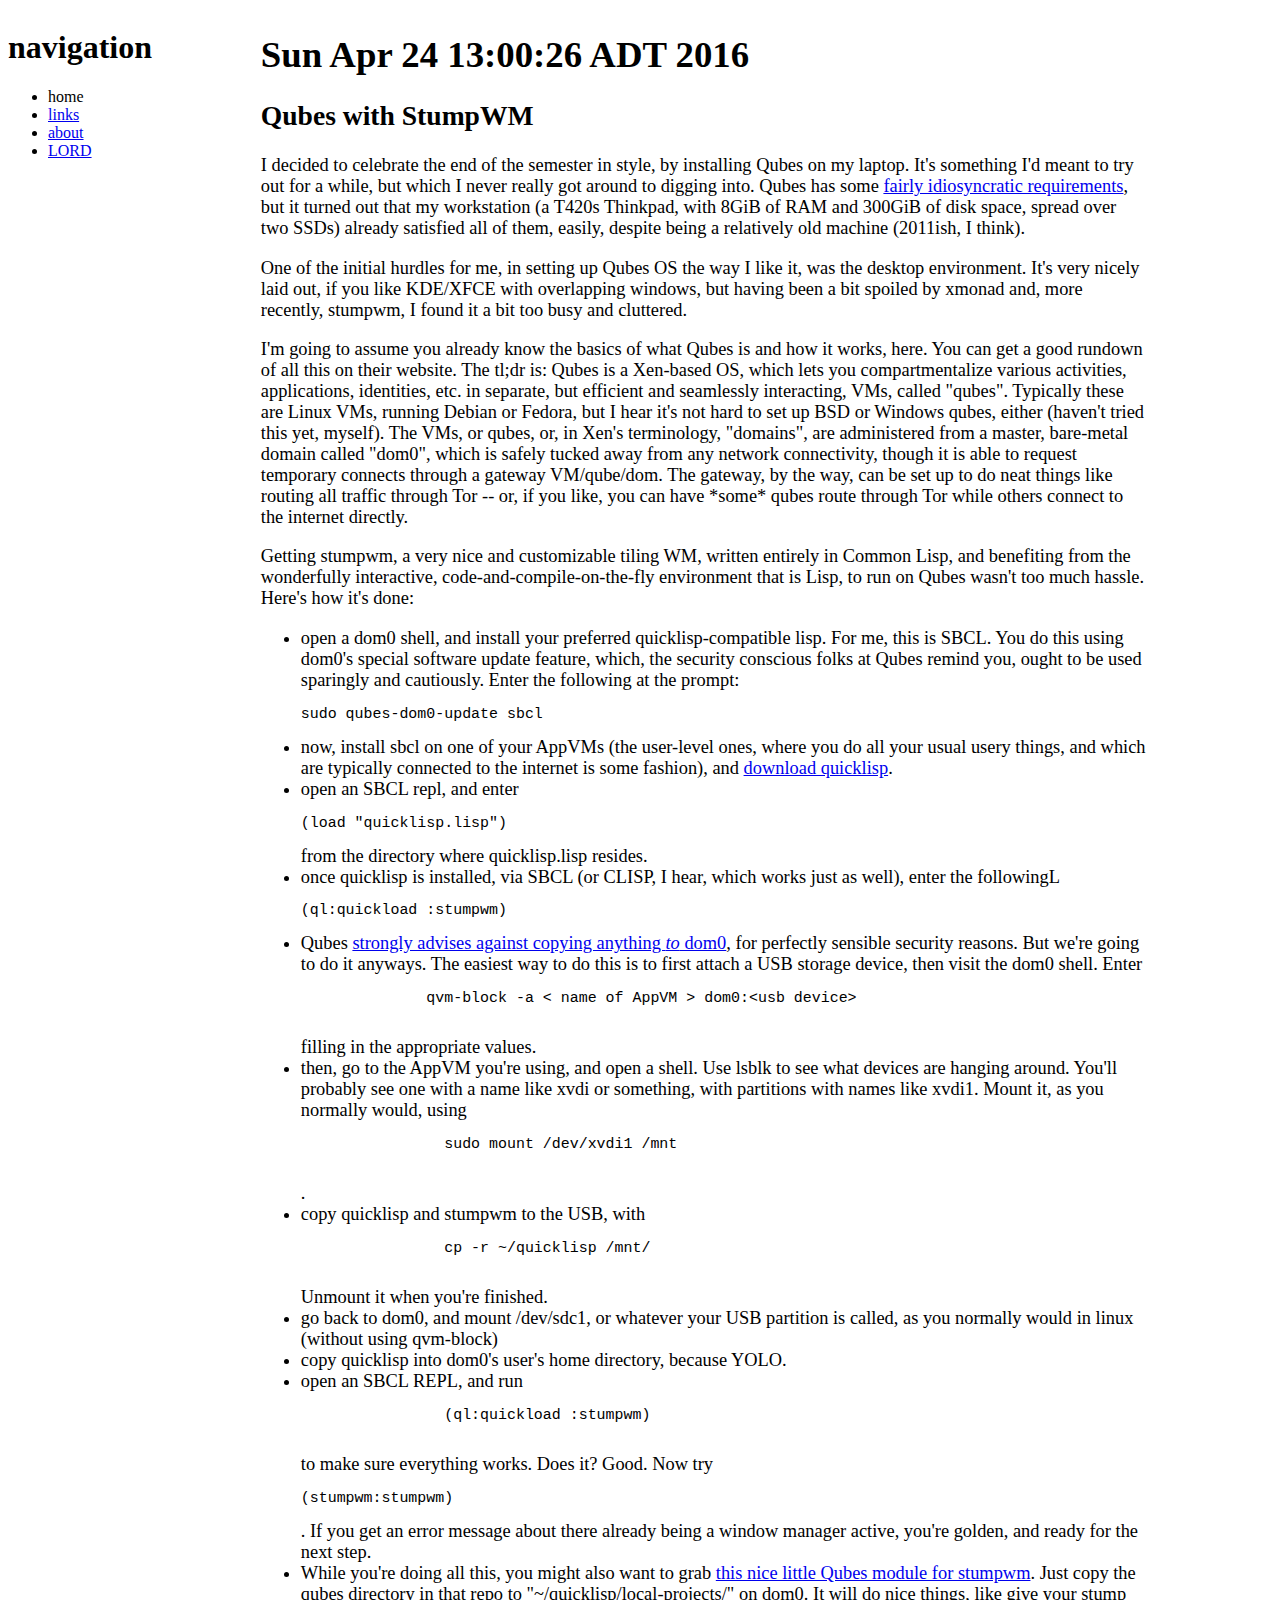
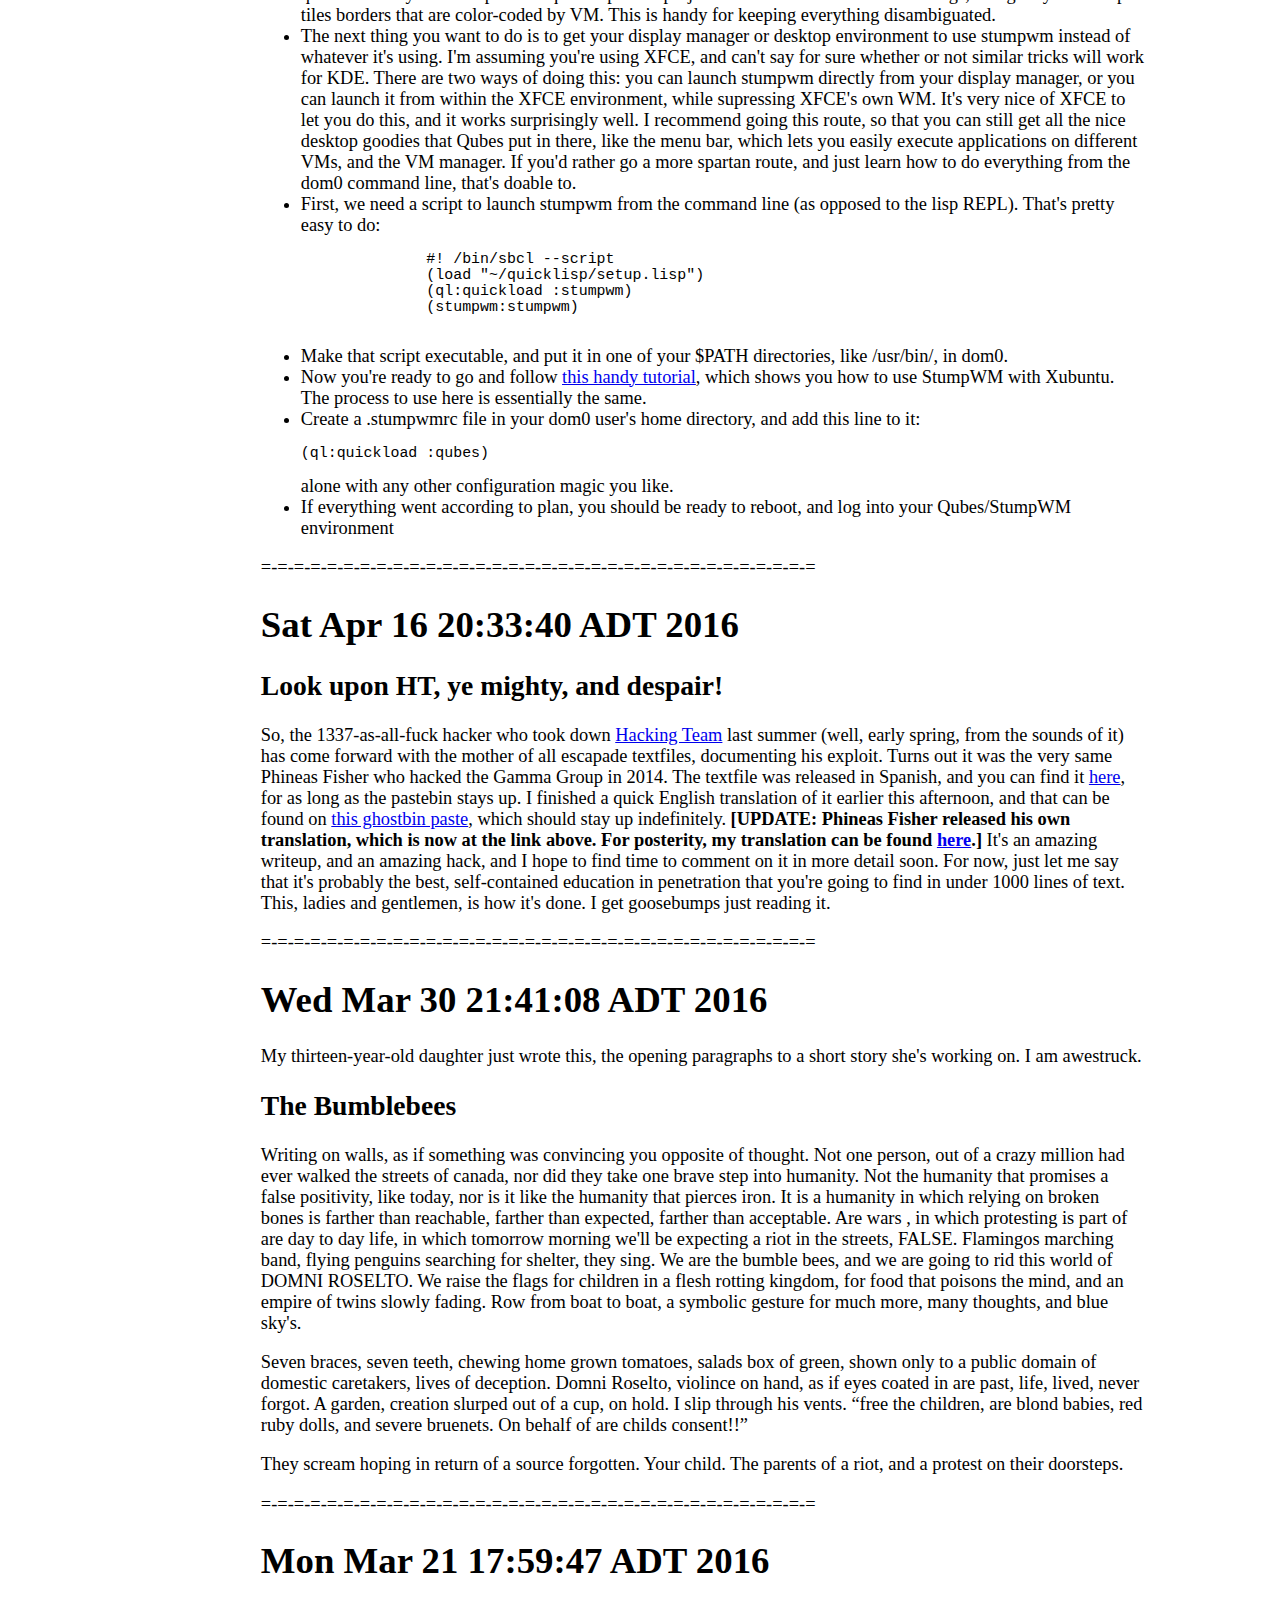
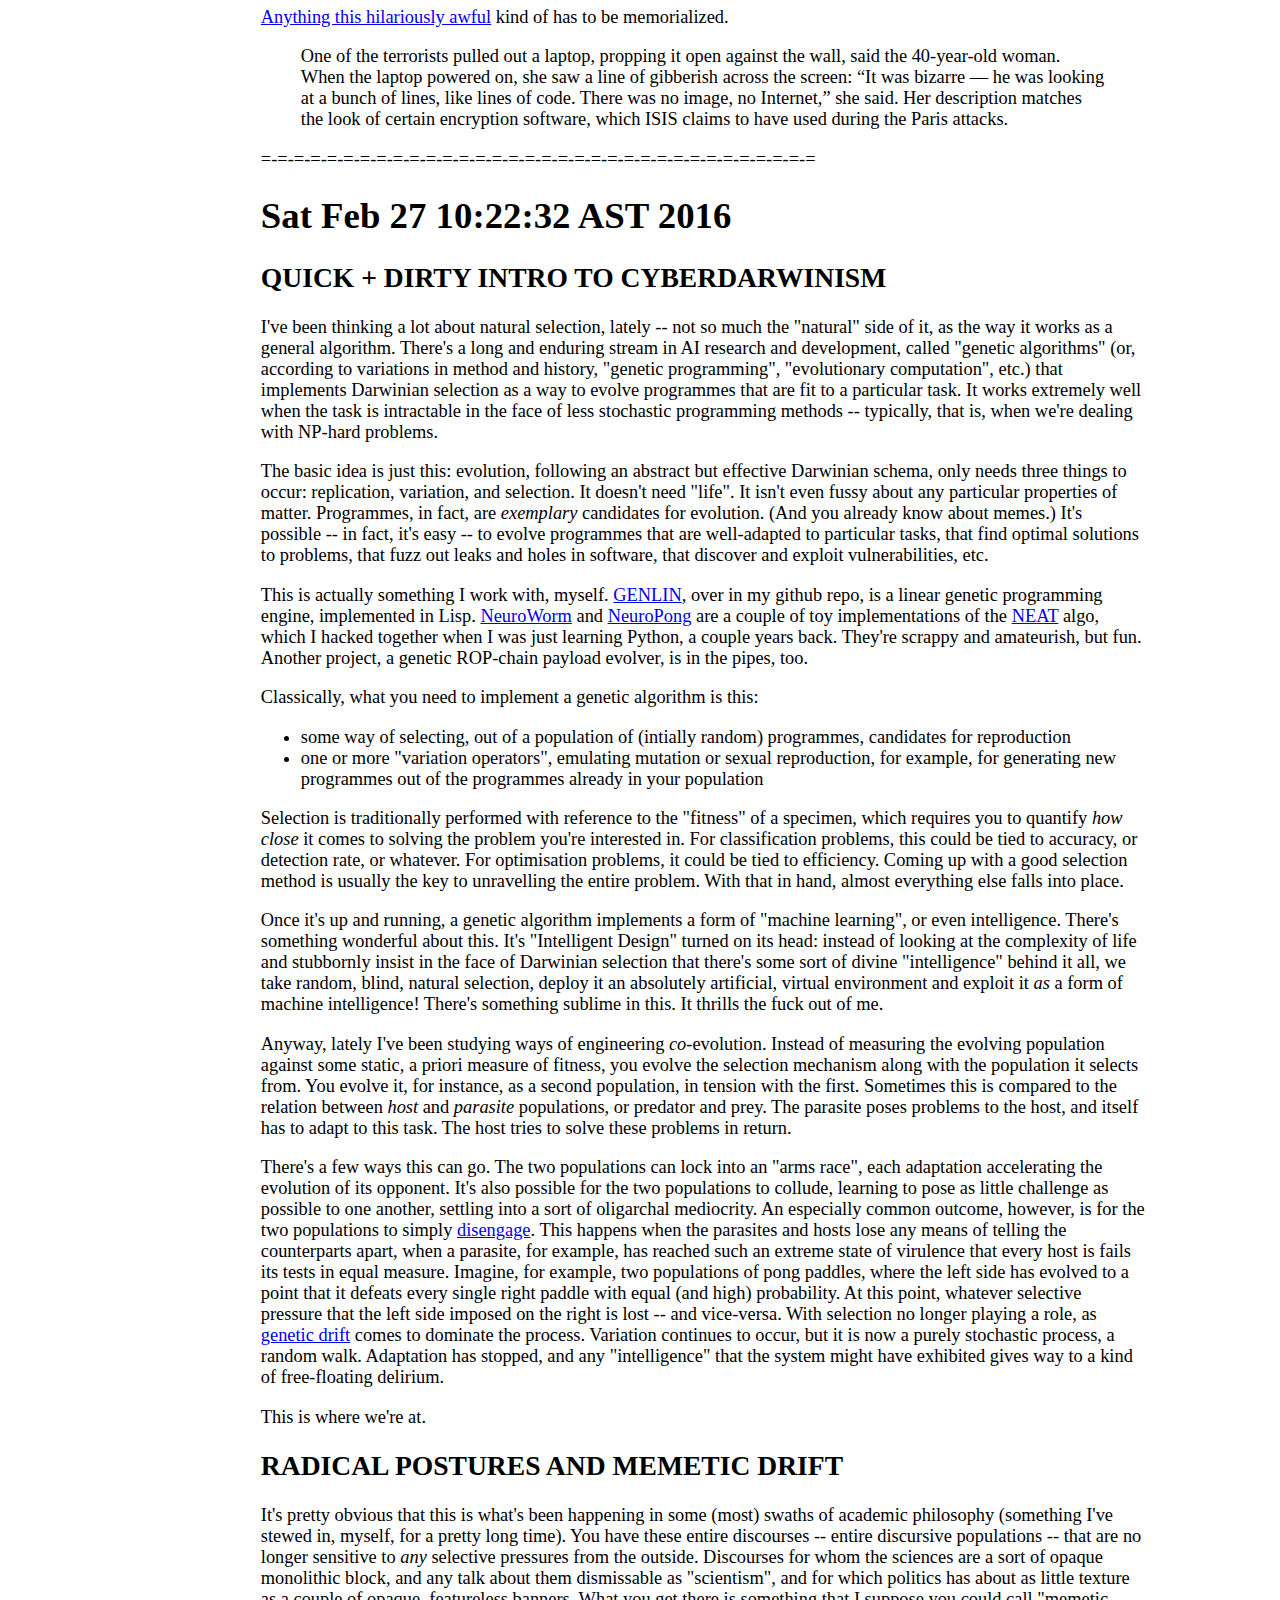
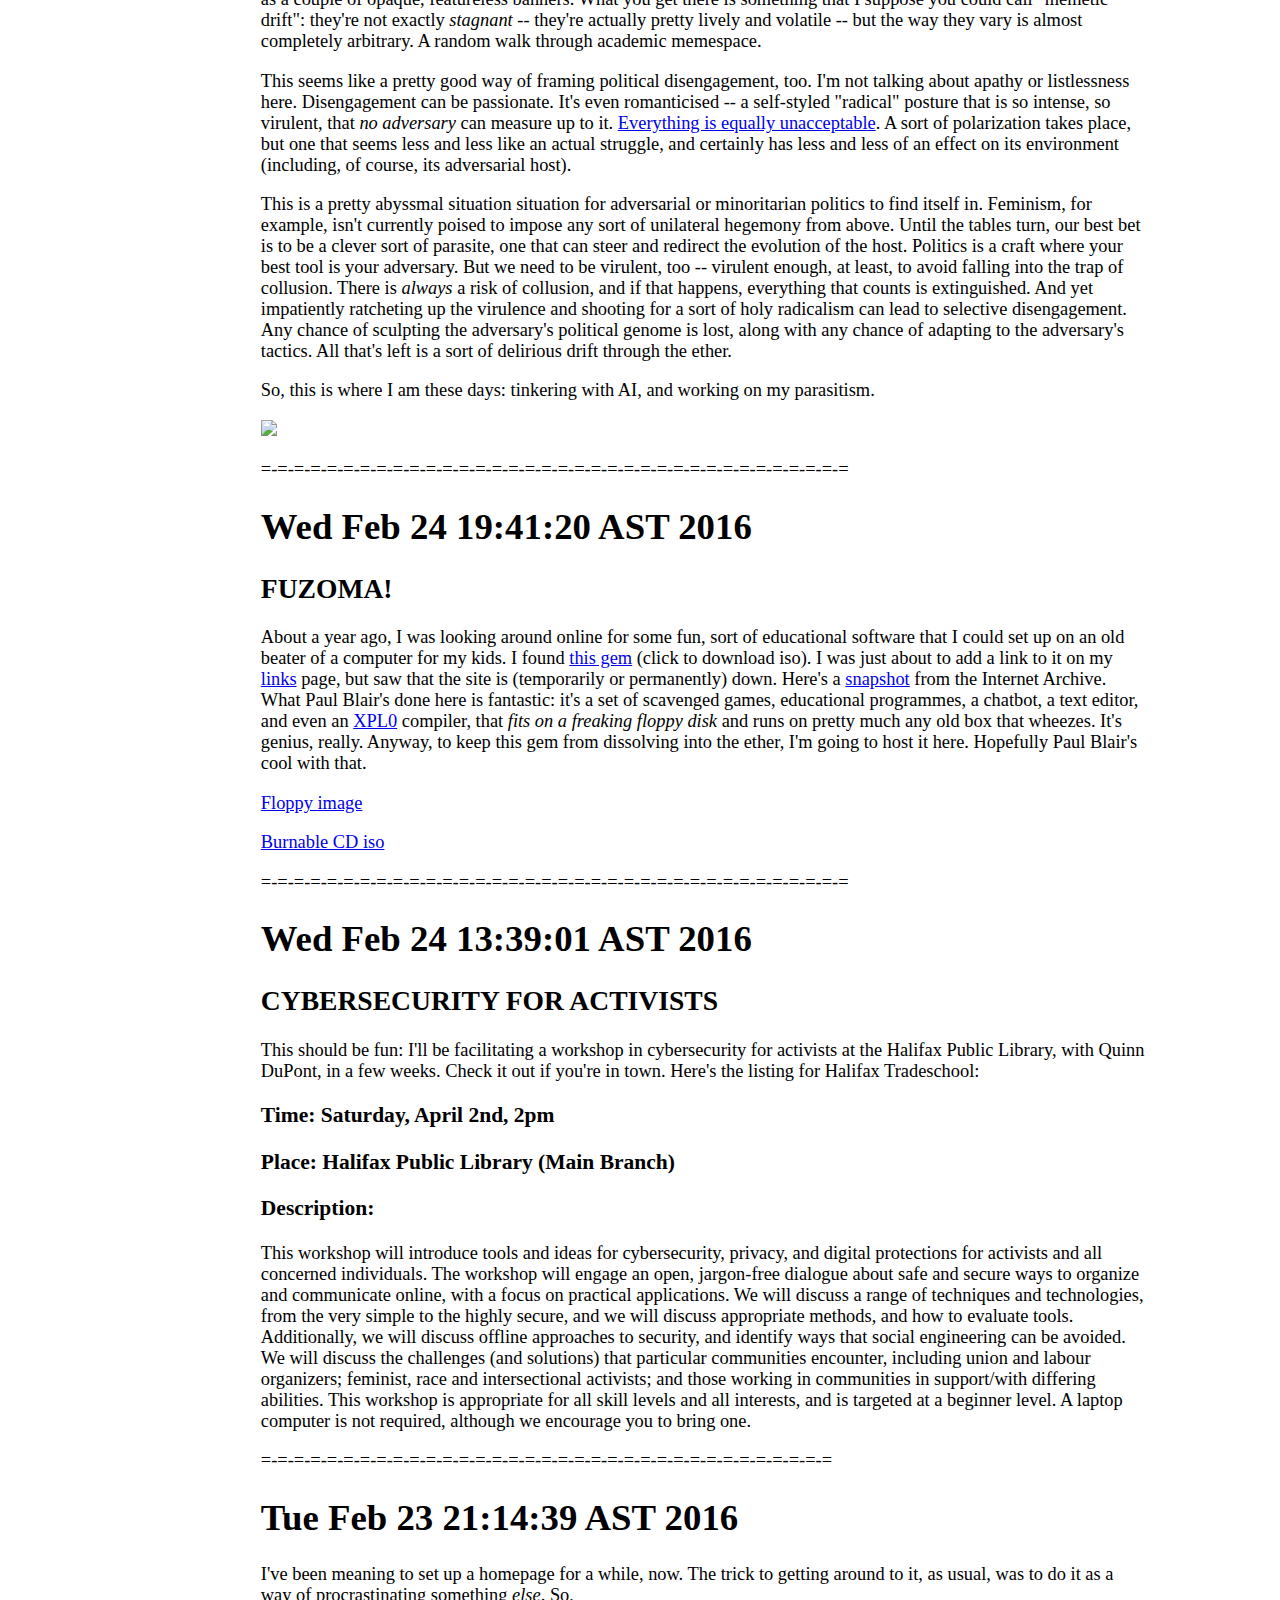
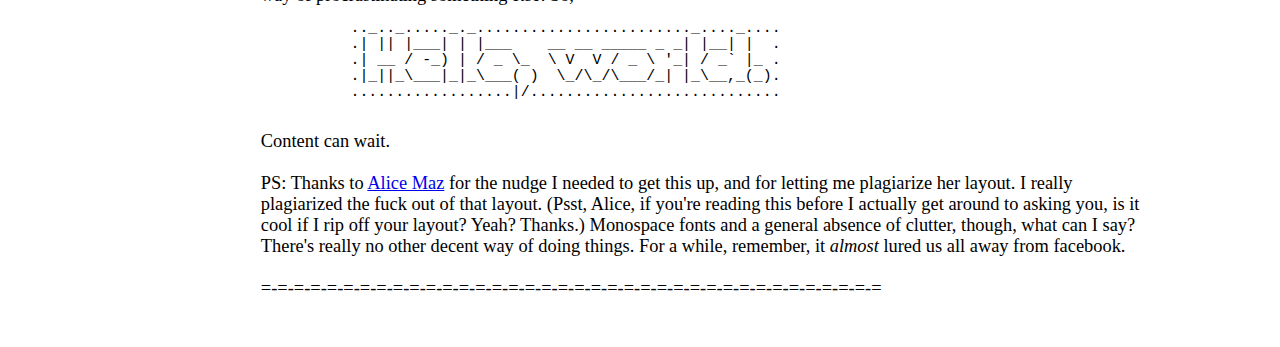
==== index.html @ 953e4fce "forgot to end the ul" ====
<!DOCTYPE html>
<html>
  <head>
    <meta charset="UTF-8">
    <title>Pseudo Sue's</title>
    <link rel="stylesheet" href="stylesheet.css" type="text/css">
    
    <!-- <style>
      
    </style> -->
    <!-- TODO: move all of this css markup into a stylesheet. -->
  </head>
  <body>

    <div class="container" >

      <div id="nav" role="navigation" style="float: left; width: 20%">
        <h1>navigation</h1>
        <ul>
          <li>home</li>
          <li><a href="links.html">links</a></li>
          <li><a href="about.html">about</a></li>
          <li><a href="ftelnet/lord.html">LORD</a></li>
        </ul>
      </div>

      <div id="main" style="float: left; width: 70%; font-size:115%;">

       
        <h1 id="stumpwm-qubes">Sun Apr 24 13:00:26 ADT 2016</h1>
        <h2>Qubes with StumpWM</h2>

        <p>I decided to celebrate the end of the semester in style, by
        installing Qubes on my laptop. It's something I'd meant to try
        out for a while, but which I never really got around to
        digging into. Qubes has
        some <a href="https://www.qubes-os.org/doc/hcl/">fairly
        idiosyncratic requirements</a>, but it turned out that my
        workstation (a T420s Thinkpad, with 8GiB of RAM and 300GiB of
        disk space, spread over two SSDs) already satisfied all of
        them, easily, despite being a relatively old machine (2011ish,
          I think). </p>

        <p>One of the initial hurdles for me, in setting up Qubes OS
        the way I like it, was the desktop environment. It's very
        nicely laid out, if you like KDE/XFCE with overlapping
        windows, but having been a bit spoiled by xmonad and, more
        recently, stumpwm, I found it a bit too busy and
          cluttered.</p>

        <p>I'm going to assume you already know the basics of what
        Qubes is and how it works, here. You can get a good rundown of
        all this on their website. The tl;dr is: Qubes is a Xen-based
        OS, which lets you compartmentalize various activities,
        applications, identities, etc. in separate, but efficient and
        seamlessly interacting, VMs, called "qubes". Typically these
        are Linux VMs, running Debian or Fedora, but I hear it's not
        hard to set up BSD or Windows qubes, either (haven't tried
        this yet, myself). The VMs, or qubes, or, in Xen's
        terminology, "domains", are administered from a master,
        bare-metal domain called "dom0", which is safely tucked away
        from any network connectivity, though it is able to request
        temporary connects through a gateway VM/qube/dom. The gateway,
        by the way, can be set up to do neat things like routing all
        traffic through Tor -- or, if you like, you can have *some*
        qubes route through Tor while others connect to the internet
        directly.</p>
        
        <p>Getting stumpwm, a very nice and customizable tiling WM,
        written entirely in Common Lisp, and benefiting from the
        wonderfully interactive, code-and-compile-on-the-fly
        environment that is Lisp, to run on Qubes wasn't too much
          hassle. Here's how it's done:<p>

          <ul>
            <li> open a dom0 shell, and install your preferred
              quicklisp-compatible lisp. For me, this is SBCL. You do
              this using dom0's special software update feature,
              which, the security conscious folks at Qubes remind you,
              ought to be used sparingly and cautiously. Enter the
              following at the prompt:
              <br><pre>sudo qubes-dom0-update sbcl</li>
            <li> now, install sbcl on one of your AppVMs (the
            user-level ones, where you do all your usual usery things,
            and which are typically connected to the internet is some
            fashion), and <a href="www.quicklisp.org/beta">download
                quicklisp</a>.</li>
            <li> open an SBCL repl, and enter <br>
              <pre>(load "quicklisp.lisp")</pre>
              from the directory where quicklisp.lisp resides.</li>
            <li> once quicklisp is installed, via SBCL (or CLISP, I
              hear, which works just as well), enter the followingL
              <br><pre>(ql:quickload :stumpwm)</pre>
            <li> Qubes
            <a href="https://www.qubes-os.org/doc/copy-from-dom0/">strongly
            advises against copying anything <em>to</em> dom0</a>, for
            perfectly sensible security reasons. But we're going to do
            it anyways. The easiest way to do this is to first attach
            a USB storage device, then visit the dom0 shell. Enter<br>
            <pre>
              qvm-block -a &lt; name of AppVM &gt; dom0:&lt;usb device&gt;
            </pre>
            filling in the appropriate values.</li>
            <li> then, go to the AppVM you're using, and open a shell.
            Use lsblk to see what devices are hanging around. You'll
            probably see one with a name like xvdi or something, with
            partitions with names like xvdi1. Mount it, as you
              normally would, using
              <pre>
                sudo mount /dev/xvdi1 /mnt
              </pre>.</li>
            <li>copy quicklisp and stumpwm to the USB,
              with <br>
              <pre>
                cp -r ~/quicklisp /mnt/
              </pre>Unmount it
              when you're finished.</li>
            <li>go back to dom0, and mount /dev/sdc1, or whatever your
            USB partition is called, as you normally would in linux
              (without using qvm-block)</li>
            <li>copy quicklisp into dom0's user's home directory,
              because YOLO.</li>
            <li>open an SBCL REPL, and run
              <pre>
                (ql:quickload :stumpwm)
              </pre>
              to make sure everything works. Does it? Good. Now
            try <pre>(stumpwm:stumpwm)</pre>. If you get an error
            message about there already being a window manager active,
            you're golden, and ready for the next step.</li>
            <li>While you're doing all this, you might also want to
            grab <a href="https://github.com/stumpwm/stumpwm-contrib/tree/master/util/qubes">this
            nice little Qubes module for stumpwm</a>. Just copy the
            qubes directory in that repo to
            "~/quicklisp/local-projects/" on dom0. It will do nice
            things, like give your stump tiles borders that are
            color-coded by VM. This is handy for keeping everything
            disambiguated.</li>
            <li>The next thing you want to do is to get your display
            manager or desktop environment to use stumpwm instead of
            whatever it's using. I'm assuming you're using XFCE, and
            can't say for sure whether or not similar tricks will work
              for KDE. There are two ways of doing this: you can
            launch stumpwm directly from your display manager, or you
            can launch it from within the XFCE environment, while
            supressing XFCE's own WM. It's very nice of XFCE to let
            you do this, and it works surprisingly well. I recommend
            going this route, so that you can still get all the nice
            desktop goodies that Qubes put in there, like the menu
            bar, which lets you easily execute applications on
            different VMs, and the VM manager. If you'd rather go a
            more spartan route, and just learn how to do everything
              from the dom0 command line, that's doable to.</li>
            <li> First, we need a script to launch stumpwm from the
            command line (as opposed to the lisp REPL). That's pretty
              easy to do:</li>
            <pre>
              #! /bin/sbcl --script
              (load "~/quicklisp/setup.lisp")
              (ql:quickload :stumpwm)
              (stumpwm:stumpwm)
            </pre>
            <li> Make that script executable, and put it in one of
              your $PATH directories, like /usr/bin/, in dom0.</li>
            <li> Now you're ready to go and
            follow <a href="https://github.com/stumpwm/stumpwm-contrib/tree/master/util/qubes">this
            handy tutorial</a>, which shows you how to use StumpWM
            with Xubuntu. The process to use here is essentially the
              same.</li>
            <li> Create a .stumpwmrc file in your dom0 user's home
              directory, and add this line to it: 
              <pre>(ql:quickload :qubes)</pre>
              alone with any other configuration magic you like.</li>
            <li> If everything went according to plan, you should be
            ready to reboot, and log into your Qubes/StumpWM
              environment</li>

            </ul>
            <p>=-=-=-=-=-=-=-=-=-=-=-=-=-=-=-=-=-=-=-=-=-=-=-=-=-=-=-=-=-=-=-=-=-=</p>
            
            <h1 id="phineas">Sat Apr 16 20:33:40 ADT 2016</h1>
            <h2>Look upon HT, ye mighty, and despair!</h2>

       <p>So, the 1337-as-all-fuck hacker who took
        down <a href="http://www.csoonline.com/article/2943968/data-breach/hacking-team-hacked-attackers-claim-400gb-in-dumped-data.html">Hacking
        Team</a> last summer (well, early spring, from the sounds of
        it) has come forward with the mother of all escapade
        textfiles, documenting his exploit. Turns out it was the very
        same Phineas Fisher who hacked the Gamma Group in 2014. The
        textfile was released in Spanish, and you can find
        it <a href="http://pastebin.com/raw/GPSHF04A">here</a>, for as
        long as the pastebin stays up.  I finished a quick English
        translation of it earlier this afternoon, and that can be
        found on <a href="https://ghostbin.com/paste/6kho7">this
        ghostbin paste</a>, which should stay up indefinitely. <b>[UPDATE: Phineas Fisher
        released his own translation, which is now at the link above.
        For posterity, my translation can be found <a href="https://raw.githubusercontent.com/oblivia-simplex/oblivia-simplex.github.io/master/resources/pfhtpostmort.trans.txt">here</a>.]</b> It's an amazing writeup, and an amazing hack, and I
        hope to find time to comment on it in more detail soon. For
        now, just let me say that it's probably the best,
        self-contained education in penetration that you're going to
        find in under 1000 lines of text. This, ladies and gentlemen,
         is how it's done. I get goosebumps just reading it.</p>


        <p>=-=-=-=-=-=-=-=-=-=-=-=-=-=-=-=-=-=-=-=-=-=-=-=-=-=-=-=-=-=-=-=-=-=</p>
        
        <h1 id="nahnistory">Wed Mar 30 21:41:08 ADT 2016</h1>


        <p>My thirteen-year-old daughter just wrote this, the opening
        paragraphs to a short story she's working on. I am
          awestruck.</p>

        <h2>The Bumblebees</h2>
        
        <p>Writing on walls, as if something was convincing you
opposite of thought. Not one person, out of a crazy million had ever
walked the streets of canada, nor did they take one brave step into
humanity. Not the humanity that promises a false positivity, like
today, nor is it like the humanity that pierces iron. It is a humanity
in which relying on broken bones is farther than reachable, farther
than expected, farther than acceptable. Are wars , in which protesting
is part of are day to day life, in which tomorrow morning we'll be
expecting a riot in the streets, FALSE. Flamingos marching band,
flying penguins searching for shelter, they sing. We are the bumble
bees, and we are going to rid this world of DOMNI ROSELTO. We raise
the flags for children in a flesh rotting kingdom, for food that
poisons the mind, and an empire of twins slowly fading. Row from boat
to boat, a symbolic gesture for much more, many thoughts, and blue
          sky's.</p>

        <p>Seven braces, seven teeth, chewing home grown tomatoes, salads
box of green, shown only to a public domain of domestic caretakers,
lives of deception. Domni Roselto, violince on hand, as if eyes coated
in are past, life, lived, never forgot. A garden, creation slurped out
of a cup, on hold. I slip through his vents. “free the children, are
blond babies, red ruby dolls, and severe bruenets. On behalf of are
          childs consent!!”</p>

        <p>They scream hoping in return of a source forgotten.
Your child. The parents of a riot, and a protest on their
          doorsteps.</p>

        <p>=-=-=-=-=-=-=-=-=-=-=-=-=-=-=-=-=-=-=-=-=-=-=-=-=-=-=-=-=-=-=-=-=-=</p>

        
        <h1 id="console-terrorism">Mon Mar 21 17:59:47 ADT 2016</h1>

        <p><a href="http://www.nytimes.com/2016/03/20/world/europe/a-view-of-isiss-evolution-in-new-details-of-paris-attacks.html">Anything
          this hilariously awful</a> kind of has to be
          memorialized.</p>

        <blockquote cite="http://www.nytimes.com/2016/03/20/world/europe/a-view-of-isiss-evolution-in-new-details-of-paris-attacks.html">One
        of the terrorists pulled out a laptop, propping it open
        against the wall, said the 40-year-old woman. When the laptop
        powered on, she saw a line of gibberish across the screen: “It
        was bizarre — he was looking at a bunch of lines, like lines
        of code. There was no image, no Internet,” she said. Her
        description matches the look of certain encryption software,
        which ISIS claims to have used during the Paris
        attacks.</blockquote>

        <p>=-=-=-=-=-=-=-=-=-=-=-=-=-=-=-=-=-=-=-=-=-=-=-=-=-=-=-=-=-=-=-=-=-=</p>

        
        
        <h1 id="memetic-drift">Sat Feb 27 10:22:32 AST 2016</h1>

        <h2>QUICK + DIRTY INTRO TO CYBERDARWINISM</h2>

        <p>I've been thinking a lot about natural selection, lately -- not so
          much the "natural" side of it, as the way it works as a general
          algorithm. There's a long and enduring stream in AI research and
          development, called "genetic algorithms" (or, according to variations
          in method and history, "genetic programming", "evolutionary
          computation", etc.) that implements Darwinian selection as a way to
          evolve programmes that are fit to a particular task. It works
          extremely well when the task is intractable in the face of less
          stochastic programming methods -- typically, that is, when we're
          dealing with NP-hard problems.</p> <!-- salt with links to wiki,
        etc.-->

        <p>The basic idea is just this: evolution, following an abstract but
          effective Darwinian schema, only needs three things to occur:
          replication, variation, and selection. It doesn't need "life". It
          isn't even fussy about any particular properties of matter.
          Programmes, in fact, are <em>exemplary</em> candidates for evolution.
          (And you already know about memes.) It's possible -- in fact, it's
          easy -- to evolve programmes that are well-adapted to particular
          tasks, that find optimal solutions to problems, that fuzz out leaks
          and holes in software, that discover and exploit vulnerabilities,
          etc.</p>

        <p>This is actually something I work with,
          myself. <a href="https://github.com/oblivia-simplex/genlin">GENLIN</a>,
          over in my github repo, is a linear genetic programming
          engine, implemented in
          Lisp. <a href="https://github.com/oblivia-simplex/NeuroWorm">NeuroWorm</a>
          and <a href="https://github.com/oblivia-simplex/neuropong">NeuroPong</a>
          are a couple of toy implementations of the <a href="http://nn.cs.utexas.edu/downloads/papers/stanley.ec02.pdf">NEAT</a> algo, which
          I hacked together when I was just learning Python, a couple
          years back. They're scrappy and amateurish, but fun. Another
          project, a genetic ROP-chain payload evolver, is in the
          pipes, too.</p>

        <p>Classically, what you need to implement a genetic algorithm is
          this: <ul> <li>some way of selecting, out of a population of (intially
              random) programmes, candidates for reproduction <li>one or more
              "variation operators", emulating mutation or sexual reproduction, for
              example, for generating new programmes out of the programmes already
              in your population</li> </ul>

        <p>Selection is traditionally performed with reference to the
          "fitness" of a specimen, which requires you to quantify <em>how
            close</em> it comes to solving the problem you're interested in. For
          classification problems, this could be tied to accuracy, or detection
          rate, or whatever. For optimisation problems, it could be tied to
          efficiency. Coming up with a good selection method is usually the key
          to unravelling the entire problem. With that in hand, almost
          everything else falls into place.</p>

        <p>Once it's up and running, a genetic algorithm implements a form of
          "machine learning", or even intelligence. There's something wonderful
          about this. It's "Intelligent Design" turned on its head: instead of
          looking at the complexity of life and stubbornly insist in the face of
          Darwinian selection that there's some sort of divine "intelligence"
          behind it all, we take random, blind, natural selection, deploy it an
          absolutely artificial, virtual environment and exploit it <em>as</em>
          a form of machine intelligence! There's something sublime in this. It
          thrills the fuck out of me.</p>

        <p>Anyway, lately I've been studying ways of engineering
          <em>co-</em>evolution. Instead of measuring the evolving population
          against some static, a priori measure of fitness, you evolve the
          selection mechanism along with the population it selects from. You
          evolve it, for instance, as a second population, in tension with the
          first. Sometimes this is compared to the relation between
          <em>host</em> and <em>parasite</em> populations, or predator and prey.
          The parasite poses problems to the host, and itself has to adapt to
          this task. The host tries to solve these problems in return.</p>

        <p>There's a few ways this can go. The two populations can lock
          into an "arms race", each adaptation accelerating the evolution of its
          opponent. It's also possible for the two populations to collude,
          learning to pose as little challenge as possible to one another,
          settling into a sort of oligarchal mediocrity. An especially common
          outcome, however, is for the two populations to simply
          <a href="resources/parasite-gp.pdf">disengage</a>. This
          happens when the parasites and hosts lose any means of
          telling the counterparts apart, when a parasite, for
          example, has reached such an extreme state of virulence that
          every host is fails its tests in equal measure. Imagine, for
          example, two populations of pong paddles, where the left
          side has evolved to a point that it defeats every single
          right paddle with equal (and high) probability. At this
          point, whatever selective pressure that the left side
          imposed on the right is lost -- and vice-versa. With
          selection no longer playing a role,
          as <a href="https://en.wikipedia.org/wiki/Genetic_drift">genetic
          drift</a> comes to dominate the process. Variation continues
          to occur, but it is now a purely stochastic process, a
          random walk. Adaptation has stopped, and any "intelligence"
          that the system might have exhibited gives way to a kind of
          free-floating delirium.</p>

        <p>This is where we're at.</p>

        <h2>RADICAL POSTURES AND MEMETIC DRIFT</h2>

        <p>It's pretty obvious that this is what's been happening in
          some (most) swaths of academic philosophy (something I've
          stewed in, myself, for a pretty long time). You have these
          entire discourses -- entire discursive populations -- that
          are no longer sensitive to <em>any</em> selective pressures
          from the outside. Discourses for whom the sciences are a
          sort of opaque monolithic block, and any talk about them
          dismissable as "scientism", and for which politics has about
          as little texture as a couple of opaque, featureless
          banners. What you get there is something that I suppose you
          could call "memetic drift": they're not
          exactly <em>stagnant</em> -- they're actually pretty lively
          and volatile -- but the way they vary is almost completely
          arbitrary. A random walk through academic memespace.</p>

        <p>This seems like a pretty good way of framing political
            disengagement, too. I'm not talking about apathy or
            listlessness here. Disengagement can be passionate. It's
            even romanticised -- a self-styled "radical" posture that
            is so intense, so virulent, that <em>no adversary</em> can
            measure up to
            it. <a href="http://www.mcgilldaily.com/2014/11/everything-problematic/">Everything
            is equally unacceptabl</a><a href="https://www.youtube.com/watch?v=07So_lJQyqw">e</a>. A
            sort of polarization takes place, but one that seems less
            and less like an actual struggle, and certainly has less
            and less of an effect on its environment (including, of
            course, its adversarial host).</p>

        <p>This is a pretty abyssmal situation situation for
          adversarial or minoritarian politics to find itself in.
          Feminism, for example, isn't currently poised to impose any
          sort of unilateral hegemony from above. Until the tables
          turn, our best bet is to be a clever sort of parasite, one
          that can steer and redirect the evolution of the host.
          Politics is a craft where your best tool is your adversary.
          <!-- a bit simplistic, I know. And, of course, there are
          many, many politically significant actions that can be
          achieved in a totally, or at least mostly, unilateral
          fashion. I've got endless respect for politically motivated
          DIY culture. I should expand on this later. Watch this
          space, source-peekers. -->
          But we need to be virulent, too -- virulent enough, at
          least, to avoid falling into the trap of collusion. There
          is <em>always</em> a risk of collusion, and if that happens,
          everything that counts is extinguished. And yet impatiently
          ratcheting up the virulence and shooting for a sort of holy
          radicalism can lead to selective disengagement. Any chance
          of sculpting the adversary's political genome is lost, along
          with any chance of adapting to the adversary's tactics. All
          that's left is a sort of delirious drift through the
          ether.</p>

        <p>So, this is where I am these days: tinkering with AI, and
        working on my parasitism.</p>

        <a href="https://en.wikipedia.org/wiki/Rhizocephala"><img src="images/Haeckel_Sacculina.jpg" width="80%"></a>


        <p>=-=-=-=-=-=-=-=-=-=-=-=-=-=-=-=-=-=-=-=-=-=-=-=-=-=-=-=-=-=-=-=-=-=-=-=</p>


        <h1>Wed Feb 24 19:41:20 AST 2016</h1>

        <h2 id="fuzoma">FUZOMA!</h2>
        <p>About a year ago, I was looking around online for some fun,
          sort of educational software that I could set up on an old
          beater of a computer for my kids. I
          found <a href="resource/FUZOMA16.ISO">this gem</a> (click to
          download iso). I was just about to add a link to it on my
          <a href="links.html">links</a> page, but saw that the site is
          (temporarily or permanently) down. Here's a <a href="https://web.archive.org/web/20150907052348/http://superkeen.com/peacecorpsweblog/learning-software/">snapshot</a> from the
          Internet Archive. What Paul Blair's done here is fantastic:
          it's a set of scavenged games, educational programmes, a chatbot, a text editor,
          and even
          an <a href="https://en.wikipedia.org/wiki/XPL0">XPL0</a>
          compiler, that <em>fits on a freaking floppy disk</em> and runs
          on pretty much any old box that wheezes. It's genius, really.
          Anyway, to keep this gem from dissolving into the ether,
          I'm going to host it here. Hopefully Paul Blair's cool with
          that.</p>

        <p><a href="resources/FUZOMA16.IMG">Floppy image</a></p>
        <p><a href="resources/FUZOMA16.ISO">Burnable CD iso</a></p>

        <p>=-=-=-=-=-=-=-=-=-=-=-=-=-=-=-=-=-=-=-=-=-=-=-=-=-=-=-=-=-=-=-=-=-=-=-=</p>

        <h1 id="cybersecurity-for-activists">Wed Feb 24 13:39:01 AST 2016</h1>

        <h2>CYBERSECURITY FOR ACTIVISTS</h2>

        This should be fun: I'll be facilitating a workshop in
        cybersecurity for activists at the Halifax Public Library,
        with Quinn DuPont, in a few weeks. Check it out if you're in
        town. Here's the listing for Halifax Tradeschool:


        <h3>Time: Saturday, April 2nd, 2pm</h3>
        <h3>Place: Halifax Public Library (Main Branch)</h3>
        <h3>Description:</h3>

        <p>This workshop will introduce tools and ideas for
          cybersecurity, privacy, and digital protections for activists
          and all concerned individuals. The workshop will engage an
          open, jargon-free dialogue about safe and secure ways to
          organize and communicate online, with a focus on practical
          applications. We will discuss a range of techniques and
          technologies, from the very simple to the highly secure, and
          we will discuss appropriate methods, and how to evaluate
          tools. Additionally, we will discuss offline approaches to
          security, and identify ways that social engineering can be
          avoided. We will discuss the challenges (and solutions) that
          particular communities encounter, including union and labour
          organizers; feminist, race and intersectional activists; and
          those working in communities in support/with differing
          abilities. This workshop is appropriate for all skill levels
          and all interests, and is targeted at a beginner level. A
          laptop computer is not required, although we encourage you to
          bring one.<p>

        <p>=-=-=-=-=-=-=-=-=-=-=-=-=-=-=-=-=-=-=-=-=-=-=-=-=-=-=-=-=-=-=-=-=-=-=</p>


        <h1>Tue Feb 23 21:14:39 AST 2016</h1>

        I've been meaning to set up a homepage for a while, now. The trick
        to getting around to it, as usual, was to do it as a way of
        procrastinating something <em>else</em>. So,

        <pre>
          .._.._....._._........................_...._....
          .| || |___| | |___    __ __ _____ _ _| |__| |  .
          .| __ / -_) | / _ \_  \ V  V / _ \ '_| / _` |_ .
          .|_||_\___|_|_\___( )  \_/\_/\___/_| |_\__,_(_).
          ..................|/............................
        </pre>

        Content can wait. <br><br>

        PS: Thanks to <a href="https://www.alicemaz.com/">Alice Maz</a>
        for the nudge I needed to get this up, and for letting me plagiarize
        her layout. I really plagiarized the fuck out of that layout.
        (Psst, Alice, if you're reading this before I actually get around
        to asking you, is it cool if I rip off your layout? Yeah? Thanks.)
        Monospace fonts and a general absence of clutter, though, what can I say?
        There's really no other decent way of doing things. For a
        while, remember, it <em>almost</em> lured us all away from facebook.<br><br>

        =-=-=-=-=-=-=-=-=-=-=-=-=-=-=-=-=-=-=-=-=-=-=-=-=-=-=-=-=-=-=-=-=-=-=-=-=-=

        <!-- Counter Code START
        -- <a href="http://www.e-zeeinternet.com/"
              target="_blank"><img src="http://www.e-zeeinternet.com/count.php?page=1138624&style=LED_r&nbdigits=5"
                                   alt="Hit Counter" border="0"
                                   ></a><br><a href="http://www.e-zeeinternet.com/" title="Hit Counter"
                                               target="_blank" style="font-family: Geneva, Arial, Helvetica,
                                                                      sans-serif; font-size: 10px; color: #000000; text-decoration:
                                                                      none;">Hit Counter</a><!-- Counter Code END --> <!-- nah. I just
        like knowing I still can.  -->
      </div>
    </div>



  </body>
</html>
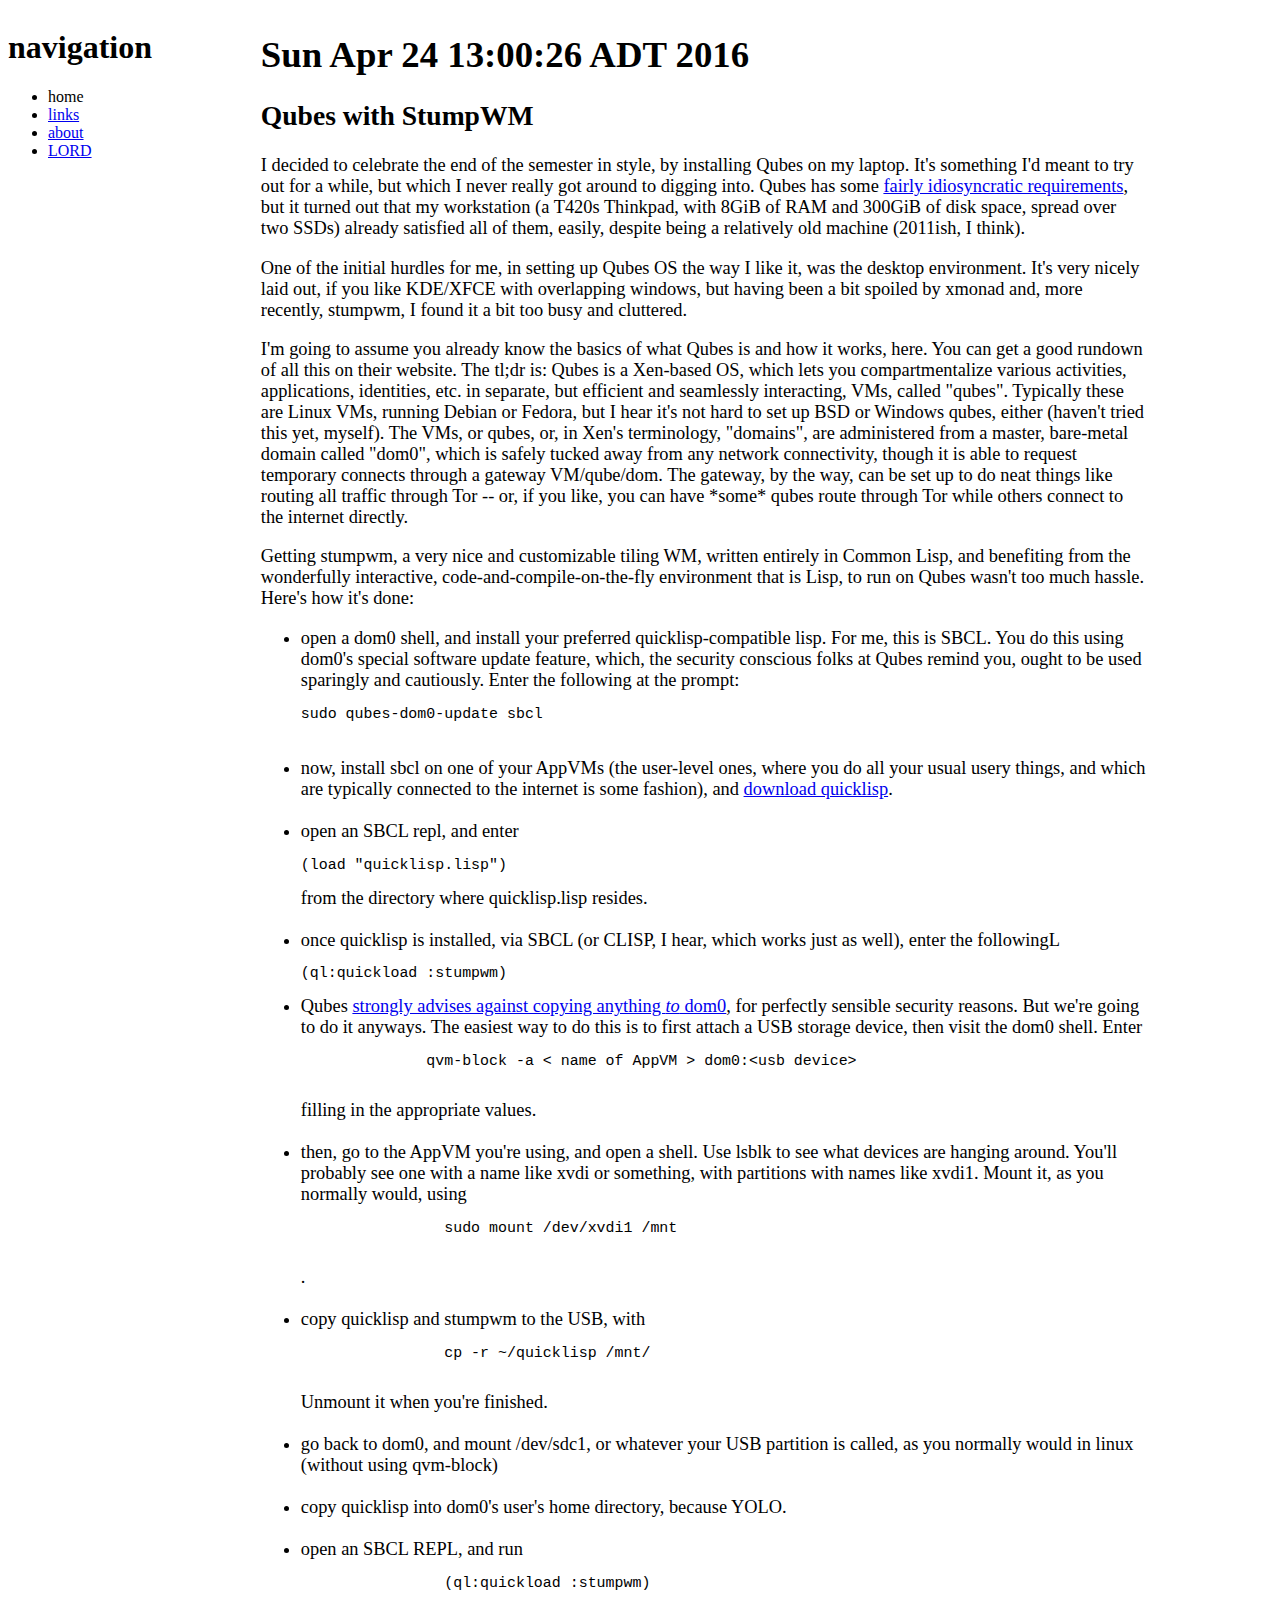
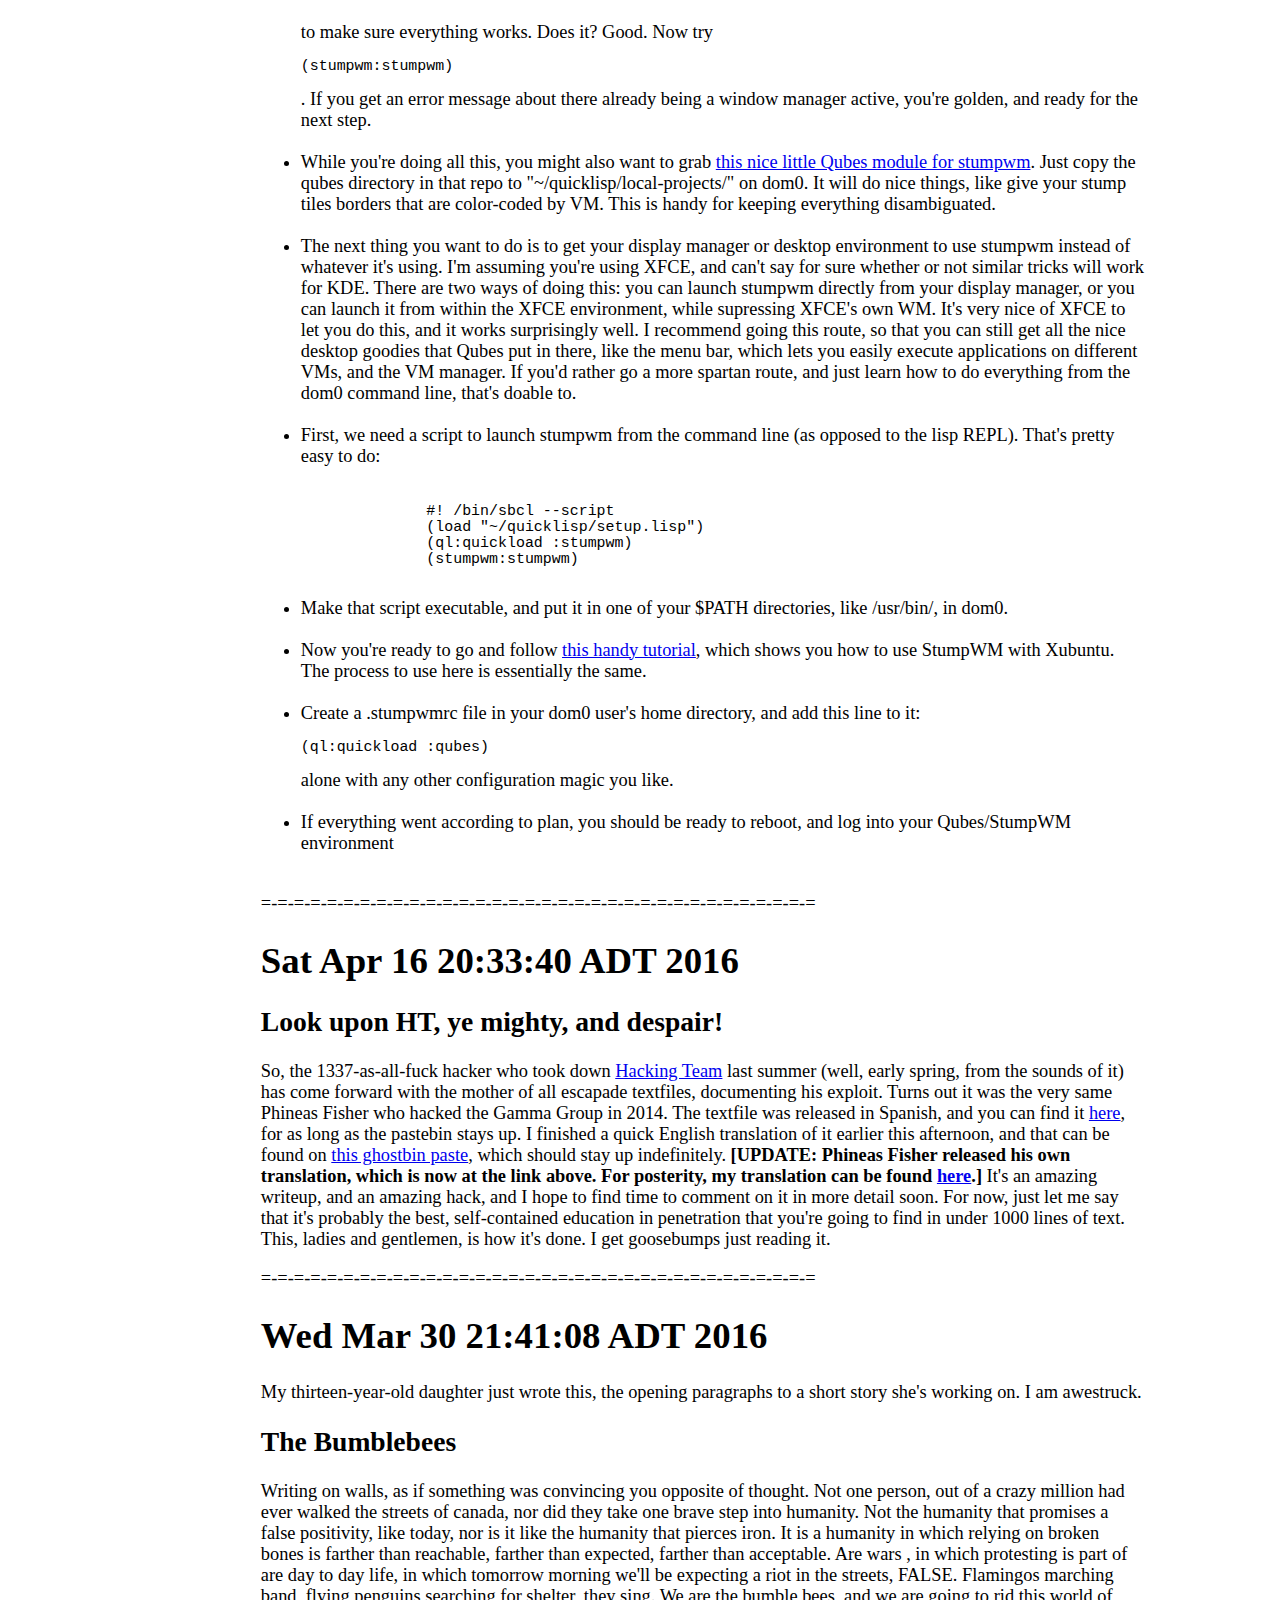
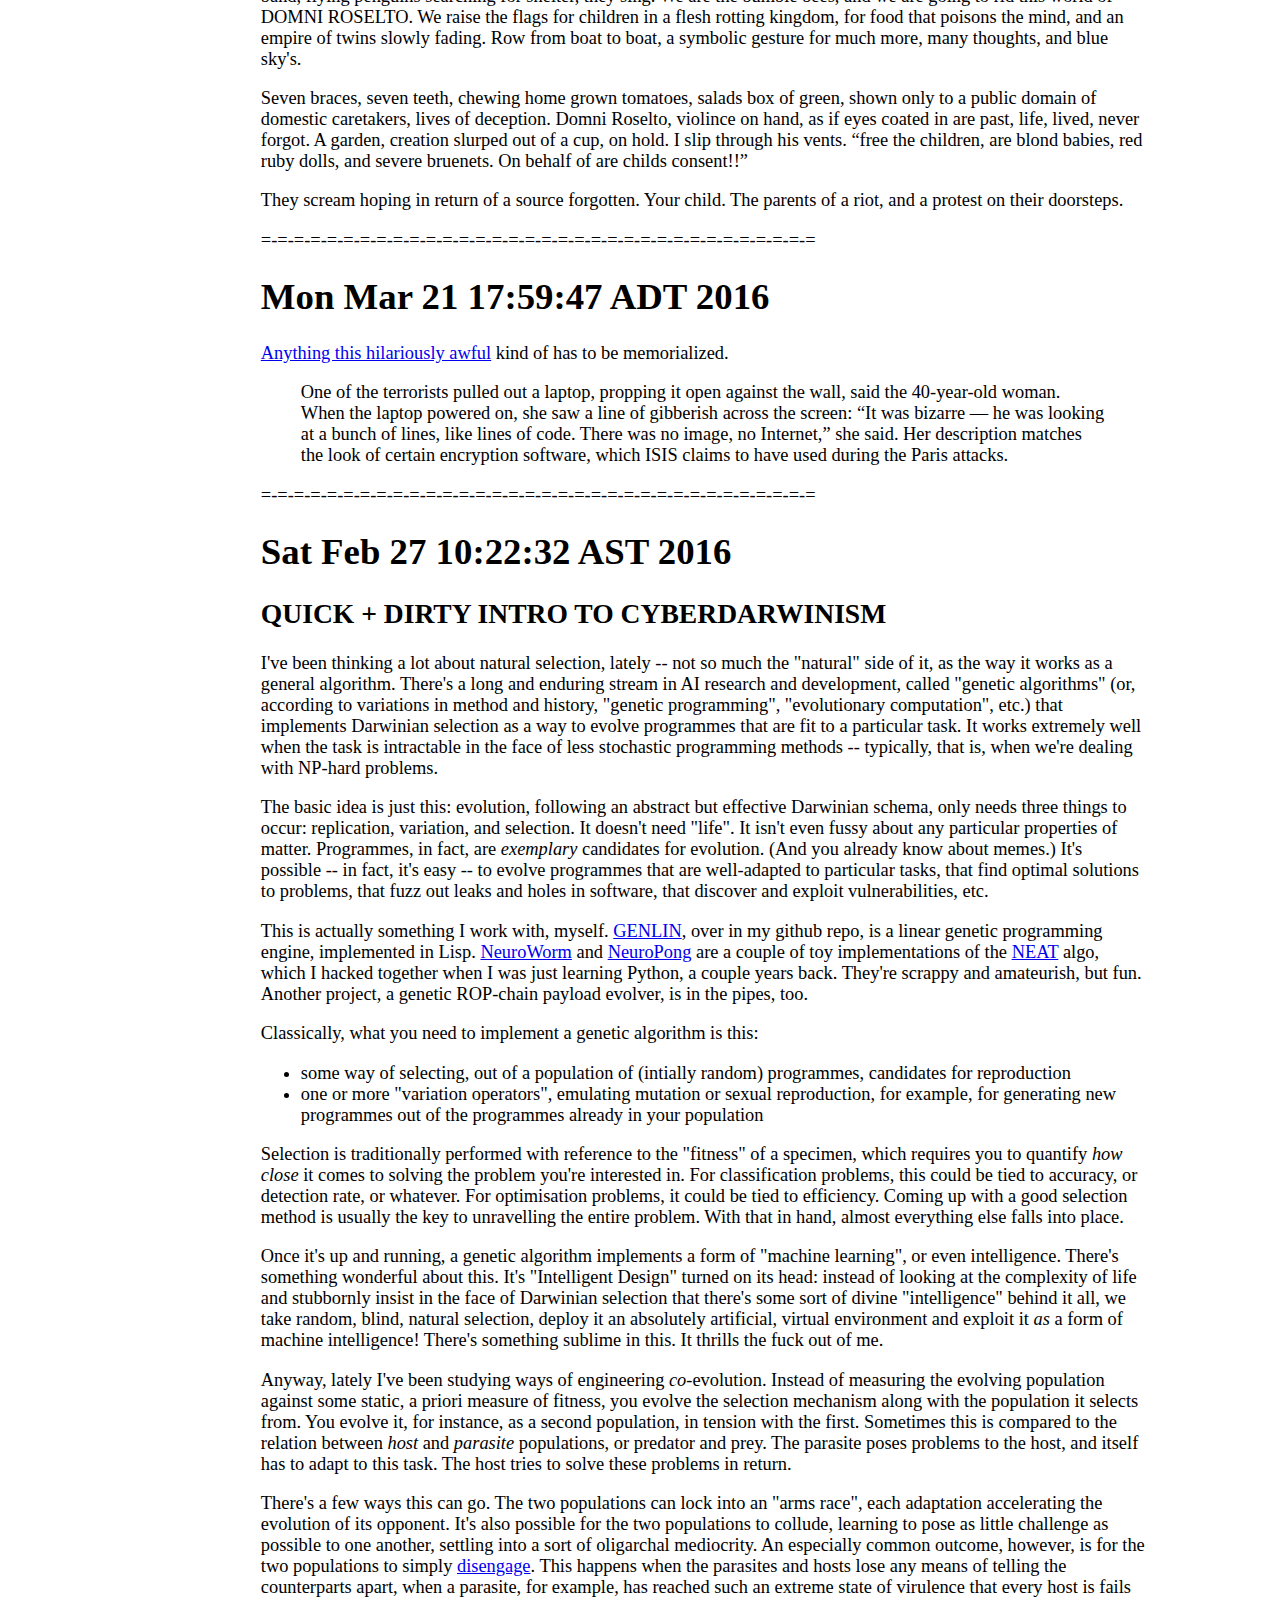
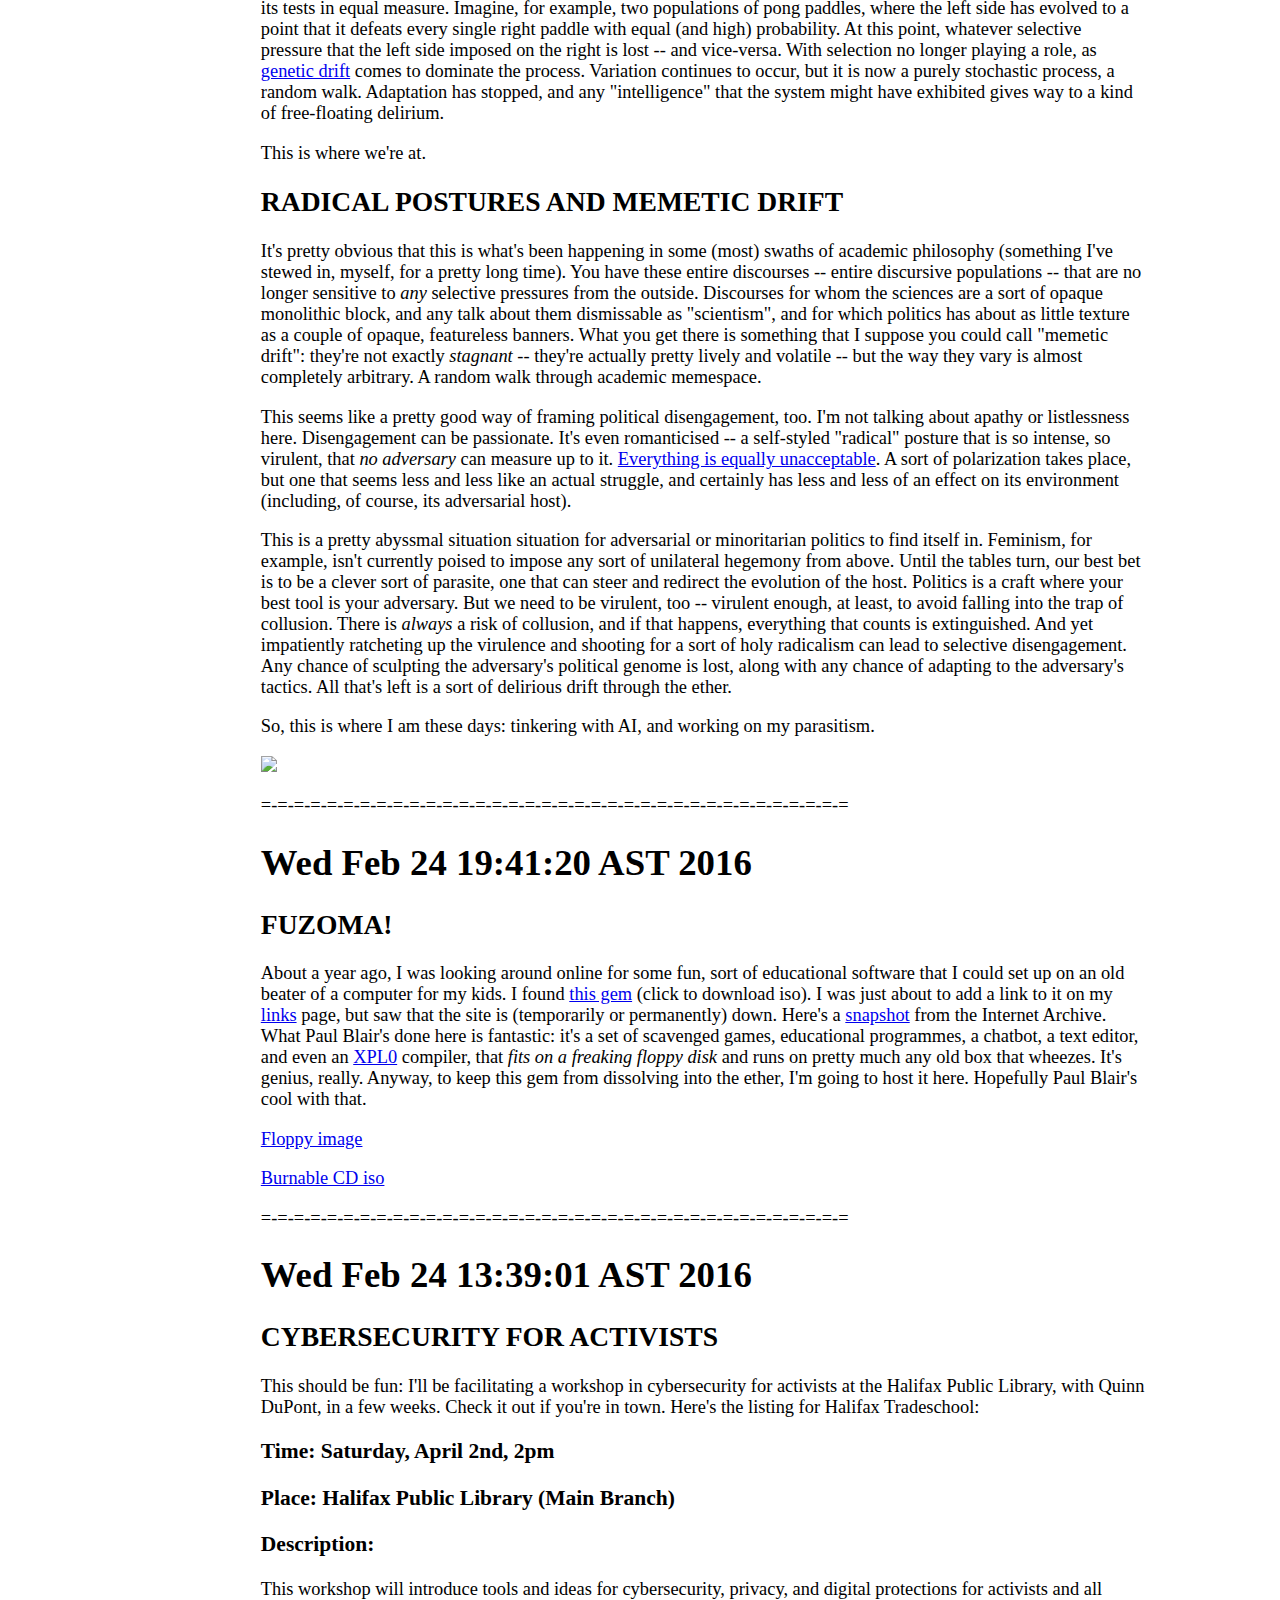
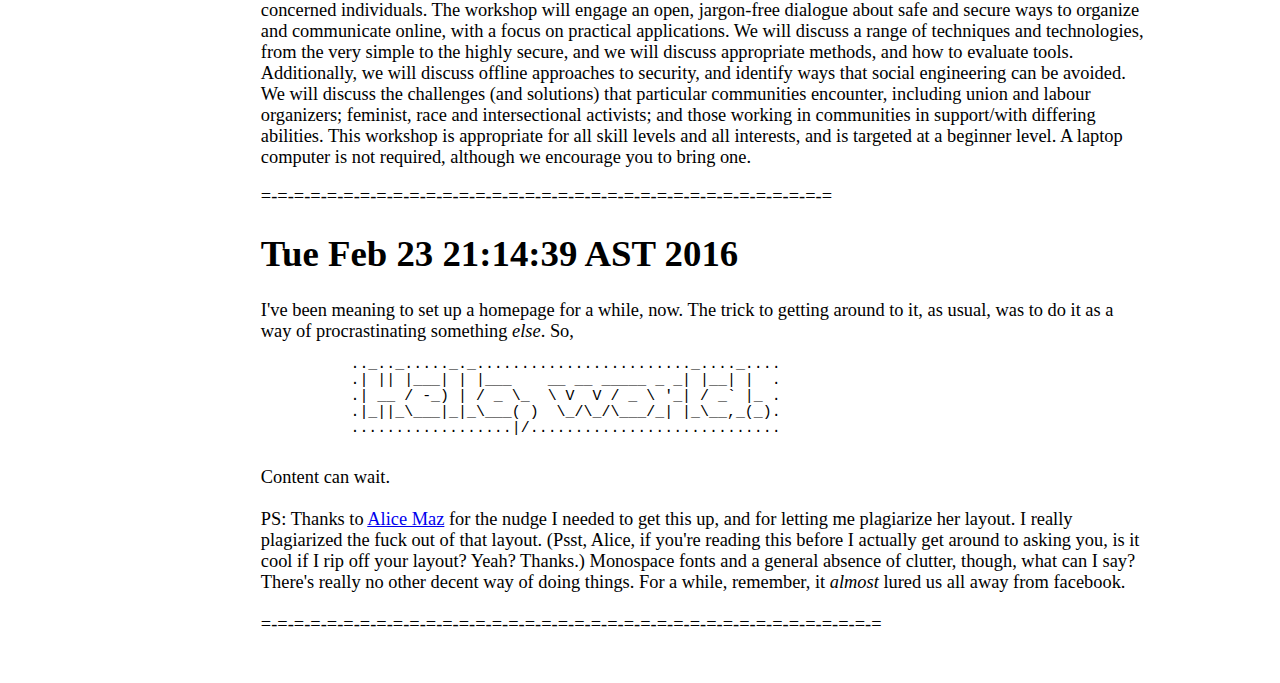
==== commit 847c4542: "forgot to end the ul" ====
--- a/index.html
+++ b/index.html
@@ -80,15 +80,15 @@
               which, the security conscious folks at Qubes remind you,
               ought to be used sparingly and cautiously. Enter the
               following at the prompt:
-              <br><pre>sudo qubes-dom0-update sbcl</li>
+              <br><pre>sudo qubes-dom0-update sbcl</li><br>
             <li> now, install sbcl on one of your AppVMs (the
             user-level ones, where you do all your usual usery things,
             and which are typically connected to the internet is some
             fashion), and <a href="www.quicklisp.org/beta">download
-                quicklisp</a>.</li>
+                quicklisp</a>.</li><br>
             <li> open an SBCL repl, and enter <br>
               <pre>(load "quicklisp.lisp")</pre>
-              from the directory where quicklisp.lisp resides.</li>
+              from the directory where quicklisp.lisp resides.</li><br>
             <li> once quicklisp is installed, via SBCL (or CLISP, I
               hear, which works just as well), enter the followingL
               <br><pre>(ql:quickload :stumpwm)</pre>
@@ -101,7 +101,7 @@
             <pre>
               qvm-block -a &lt; name of AppVM &gt; dom0:&lt;usb device&gt;
             </pre>
-            filling in the appropriate values.</li>
+            filling in the appropriate values.</li><br>
             <li> then, go to the AppVM you're using, and open a shell.
             Use lsblk to see what devices are hanging around. You'll
             probably see one with a name like xvdi or something, with
@@ -109,18 +109,18 @@
               normally would, using
               <pre>
                 sudo mount /dev/xvdi1 /mnt
-              </pre>.</li>
+              </pre>.</li><br>
             <li>copy quicklisp and stumpwm to the USB,
               with <br>
               <pre>
                 cp -r ~/quicklisp /mnt/
               </pre>Unmount it
-              when you're finished.</li>
+              when you're finished.</li><br>
             <li>go back to dom0, and mount /dev/sdc1, or whatever your
             USB partition is called, as you normally would in linux
-              (without using qvm-block)</li>
+              (without using qvm-block)</li><br>
             <li>copy quicklisp into dom0's user's home directory,
-              because YOLO.</li>
+              because YOLO.</li><br>
             <li>open an SBCL REPL, and run
               <pre>
                 (ql:quickload :stumpwm)
@@ -128,7 +128,7 @@
               to make sure everything works. Does it? Good. Now
             try <pre>(stumpwm:stumpwm)</pre>. If you get an error
             message about there already being a window manager active,
-            you're golden, and ready for the next step.</li>
+            you're golden, and ready for the next step.</li><br>
             <li>While you're doing all this, you might also want to
             grab <a href="https://github.com/stumpwm/stumpwm-contrib/tree/master/util/qubes">this
             nice little Qubes module for stumpwm</a>. Just copy the
@@ -136,7 +136,7 @@
             "~/quicklisp/local-projects/" on dom0. It will do nice
             things, like give your stump tiles borders that are
             color-coded by VM. This is handy for keeping everything
-            disambiguated.</li>
+            disambiguated.</li><br>
             <li>The next thing you want to do is to get your display
             manager or desktop environment to use stumpwm instead of
             whatever it's using. I'm assuming you're using XFCE, and
@@ -151,10 +151,10 @@
             bar, which lets you easily execute applications on
             different VMs, and the VM manager. If you'd rather go a
             more spartan route, and just learn how to do everything
-              from the dom0 command line, that's doable to.</li>
+              from the dom0 command line, that's doable to.</li><br>
             <li> First, we need a script to launch stumpwm from the
             command line (as opposed to the lisp REPL). That's pretty
-              easy to do:</li>
+              easy to do:</li><br>
             <pre>
               #! /bin/sbcl --script
               (load "~/quicklisp/setup.lisp")
@@ -162,19 +162,19 @@
               (stumpwm:stumpwm)
             </pre>
             <li> Make that script executable, and put it in one of
-              your $PATH directories, like /usr/bin/, in dom0.</li>
+              your $PATH directories, like /usr/bin/, in dom0.</li><br>
             <li> Now you're ready to go and
             follow <a href="https://github.com/stumpwm/stumpwm-contrib/tree/master/util/qubes">this
             handy tutorial</a>, which shows you how to use StumpWM
             with Xubuntu. The process to use here is essentially the
-              same.</li>
+              same.</li><br>
             <li> Create a .stumpwmrc file in your dom0 user's home
               directory, and add this line to it: 
               <pre>(ql:quickload :qubes)</pre>
-              alone with any other configuration magic you like.</li>
+              alone with any other configuration magic you like.</li><br>
             <li> If everything went according to plan, you should be
             ready to reboot, and log into your Qubes/StumpWM
-              environment</li>
+              environment</li><br>
 
             </ul>
             <p>=-=-=-=-=-=-=-=-=-=-=-=-=-=-=-=-=-=-=-=-=-=-=-=-=-=-=-=-=-=-=-=-=-=</p>
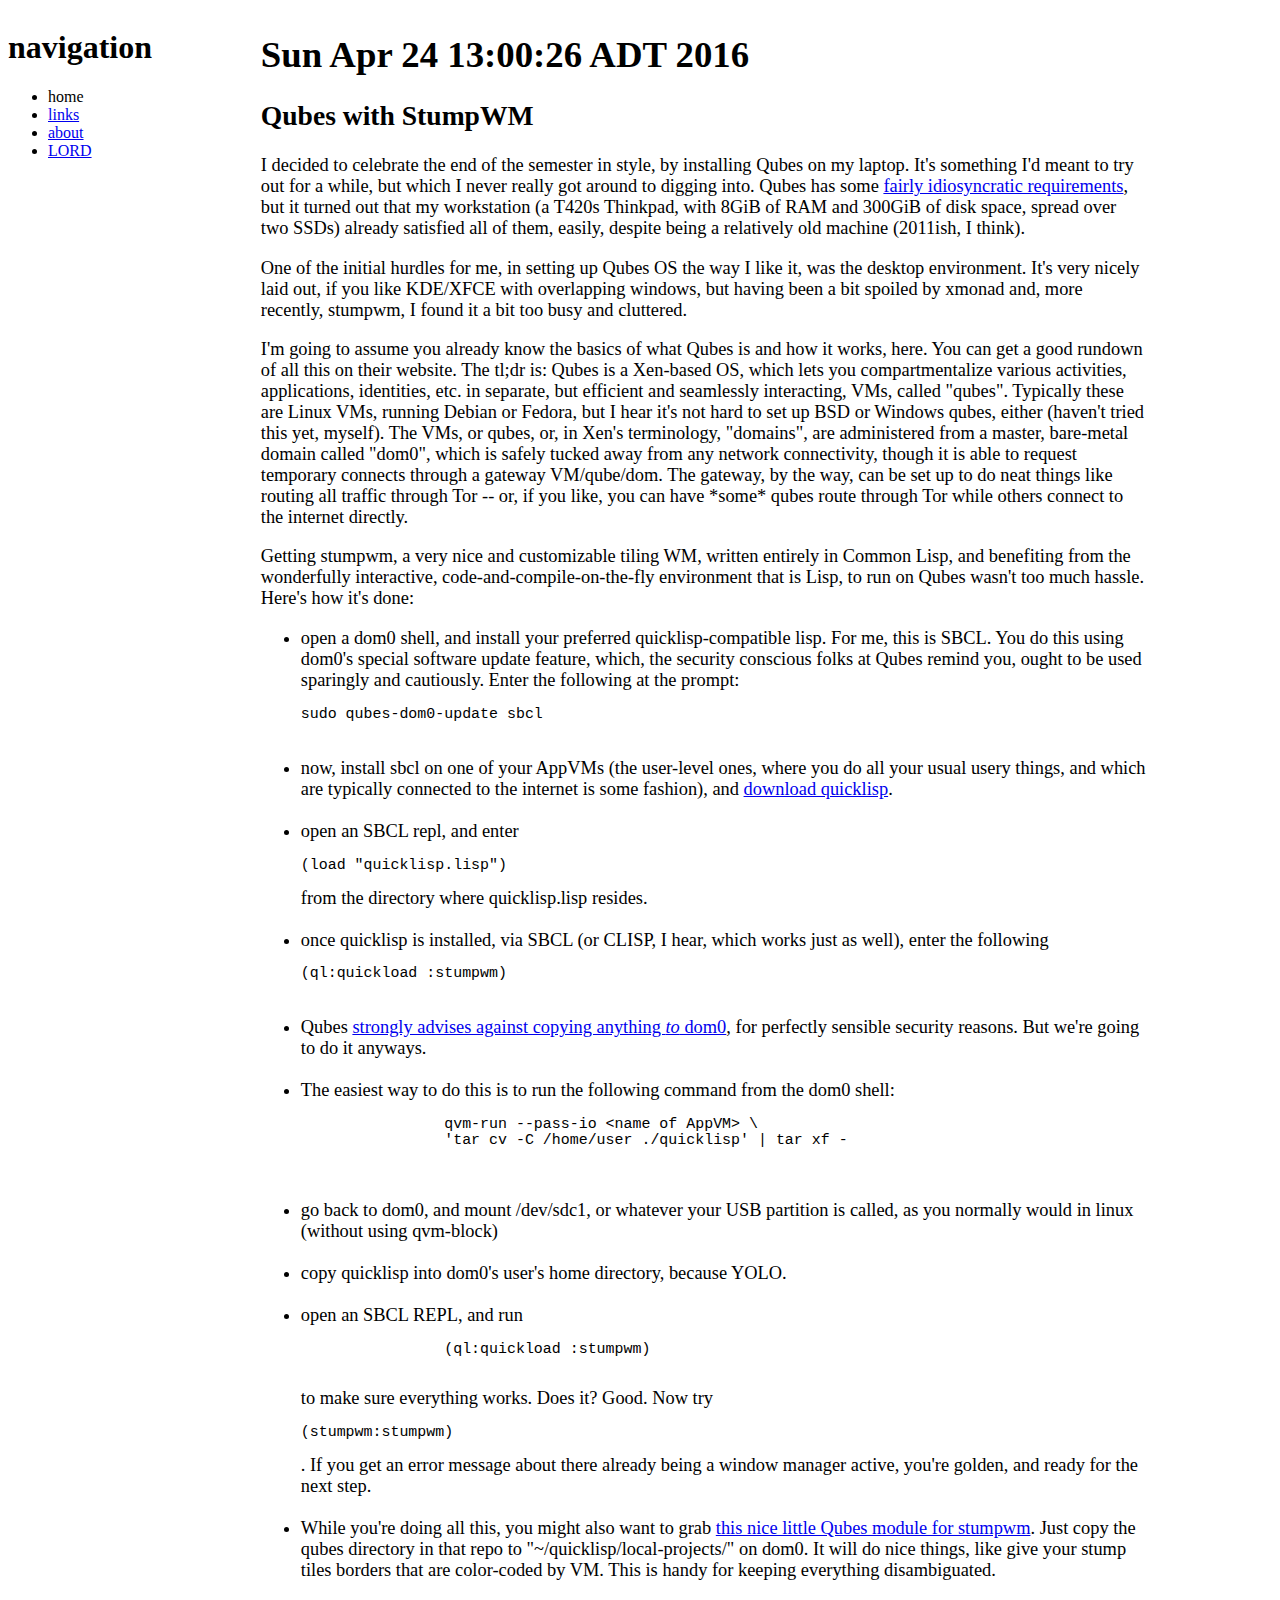
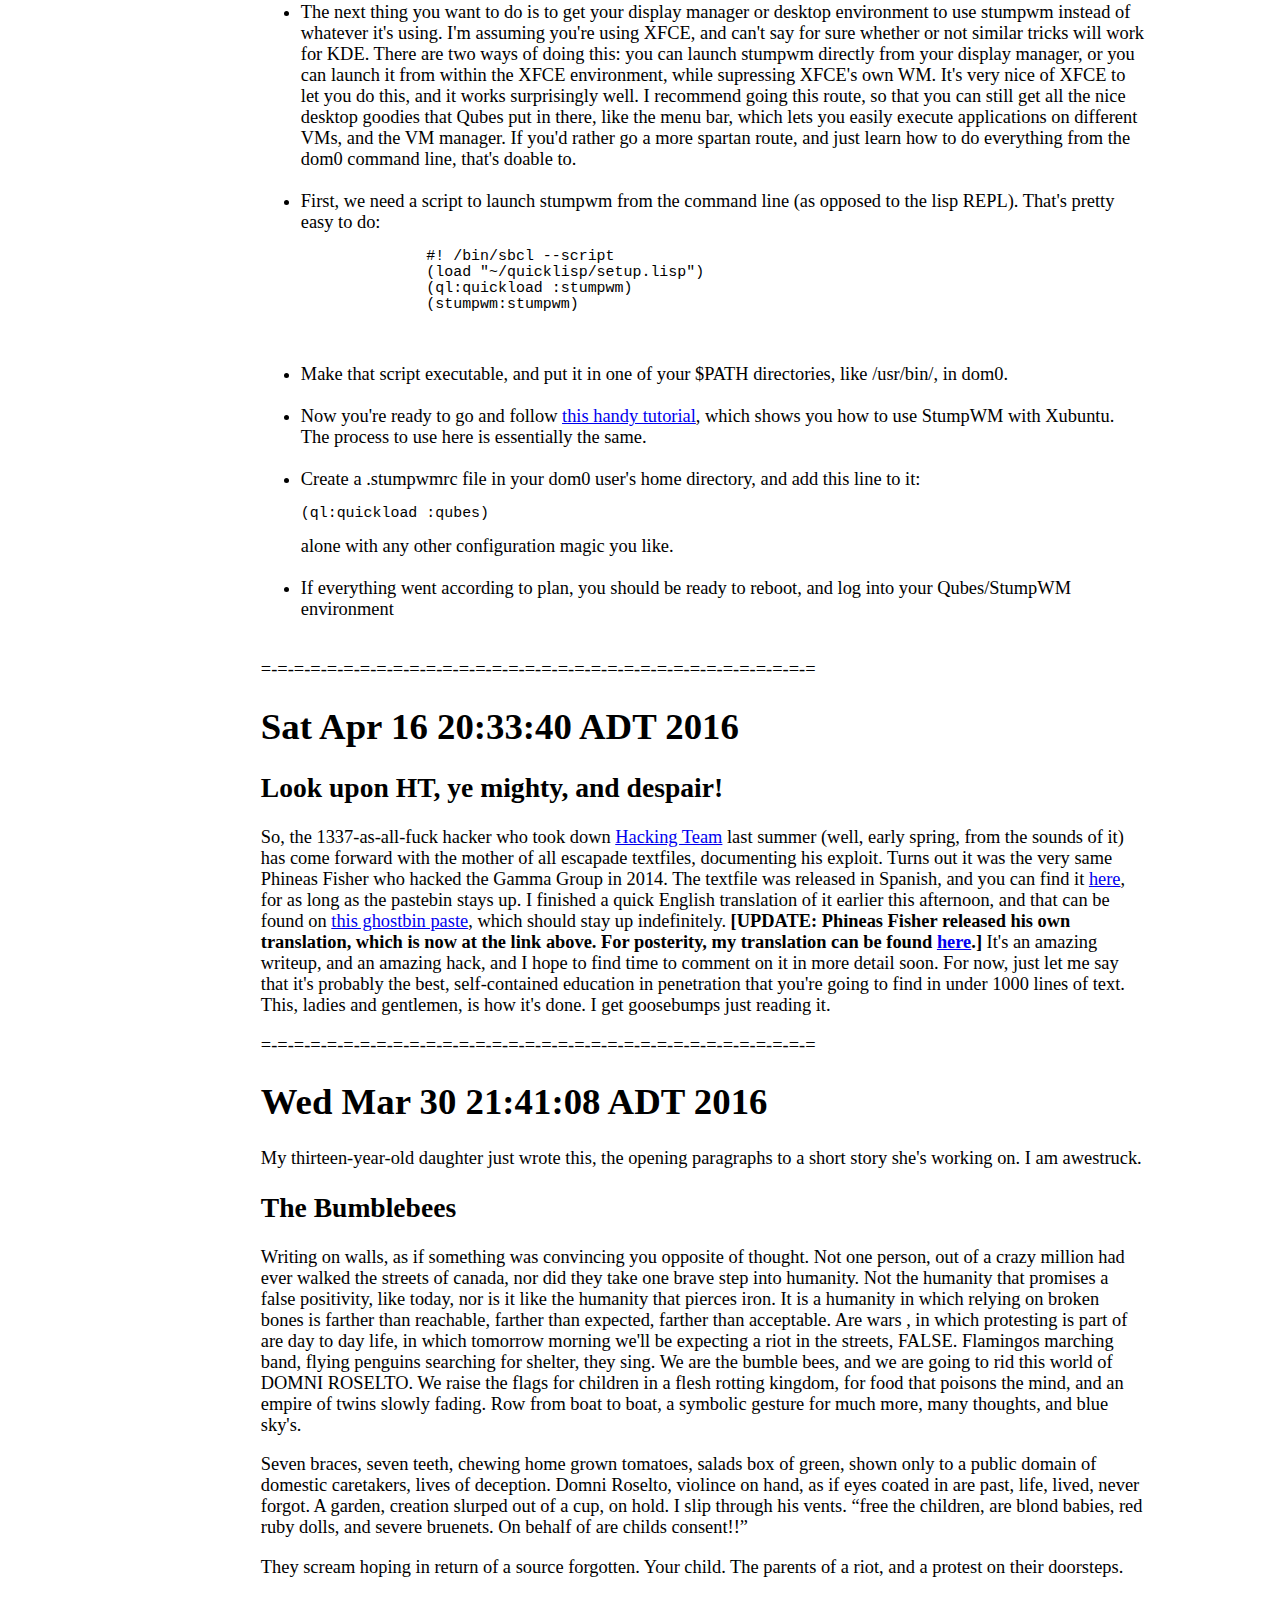
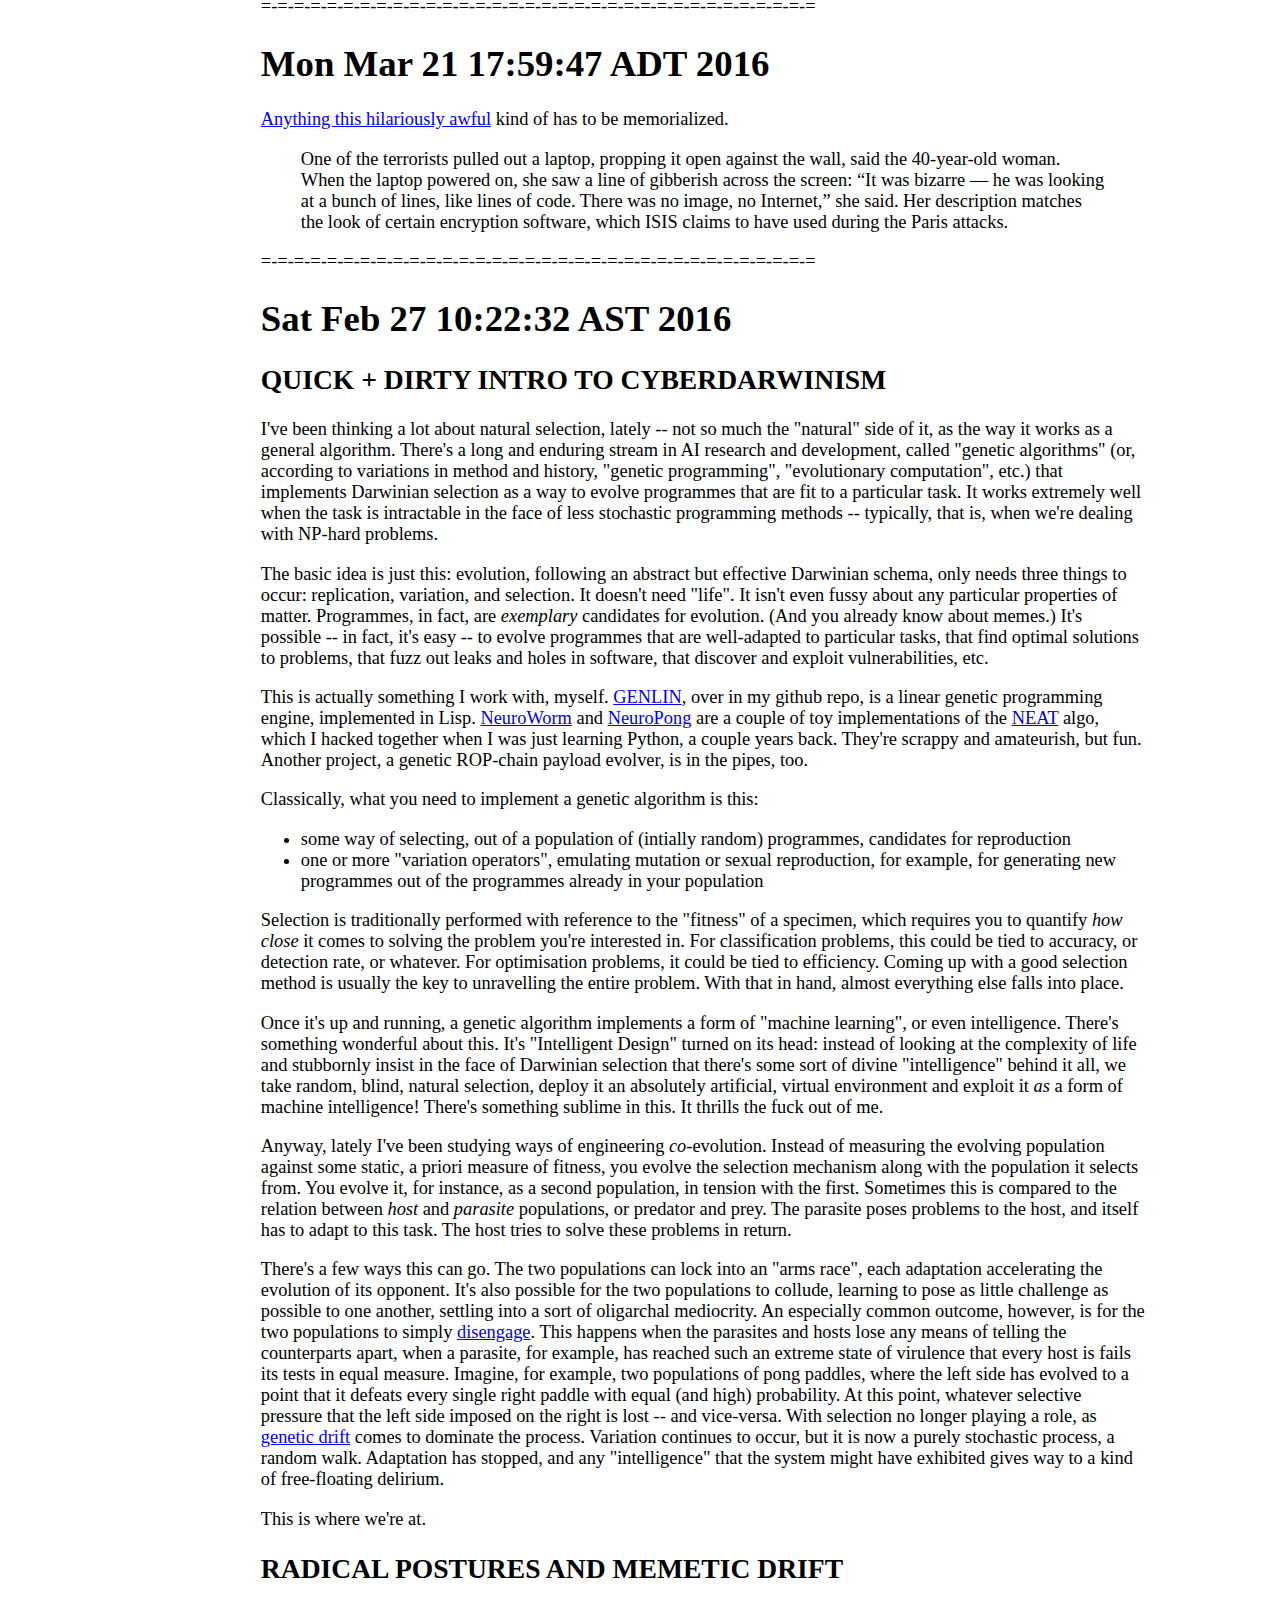
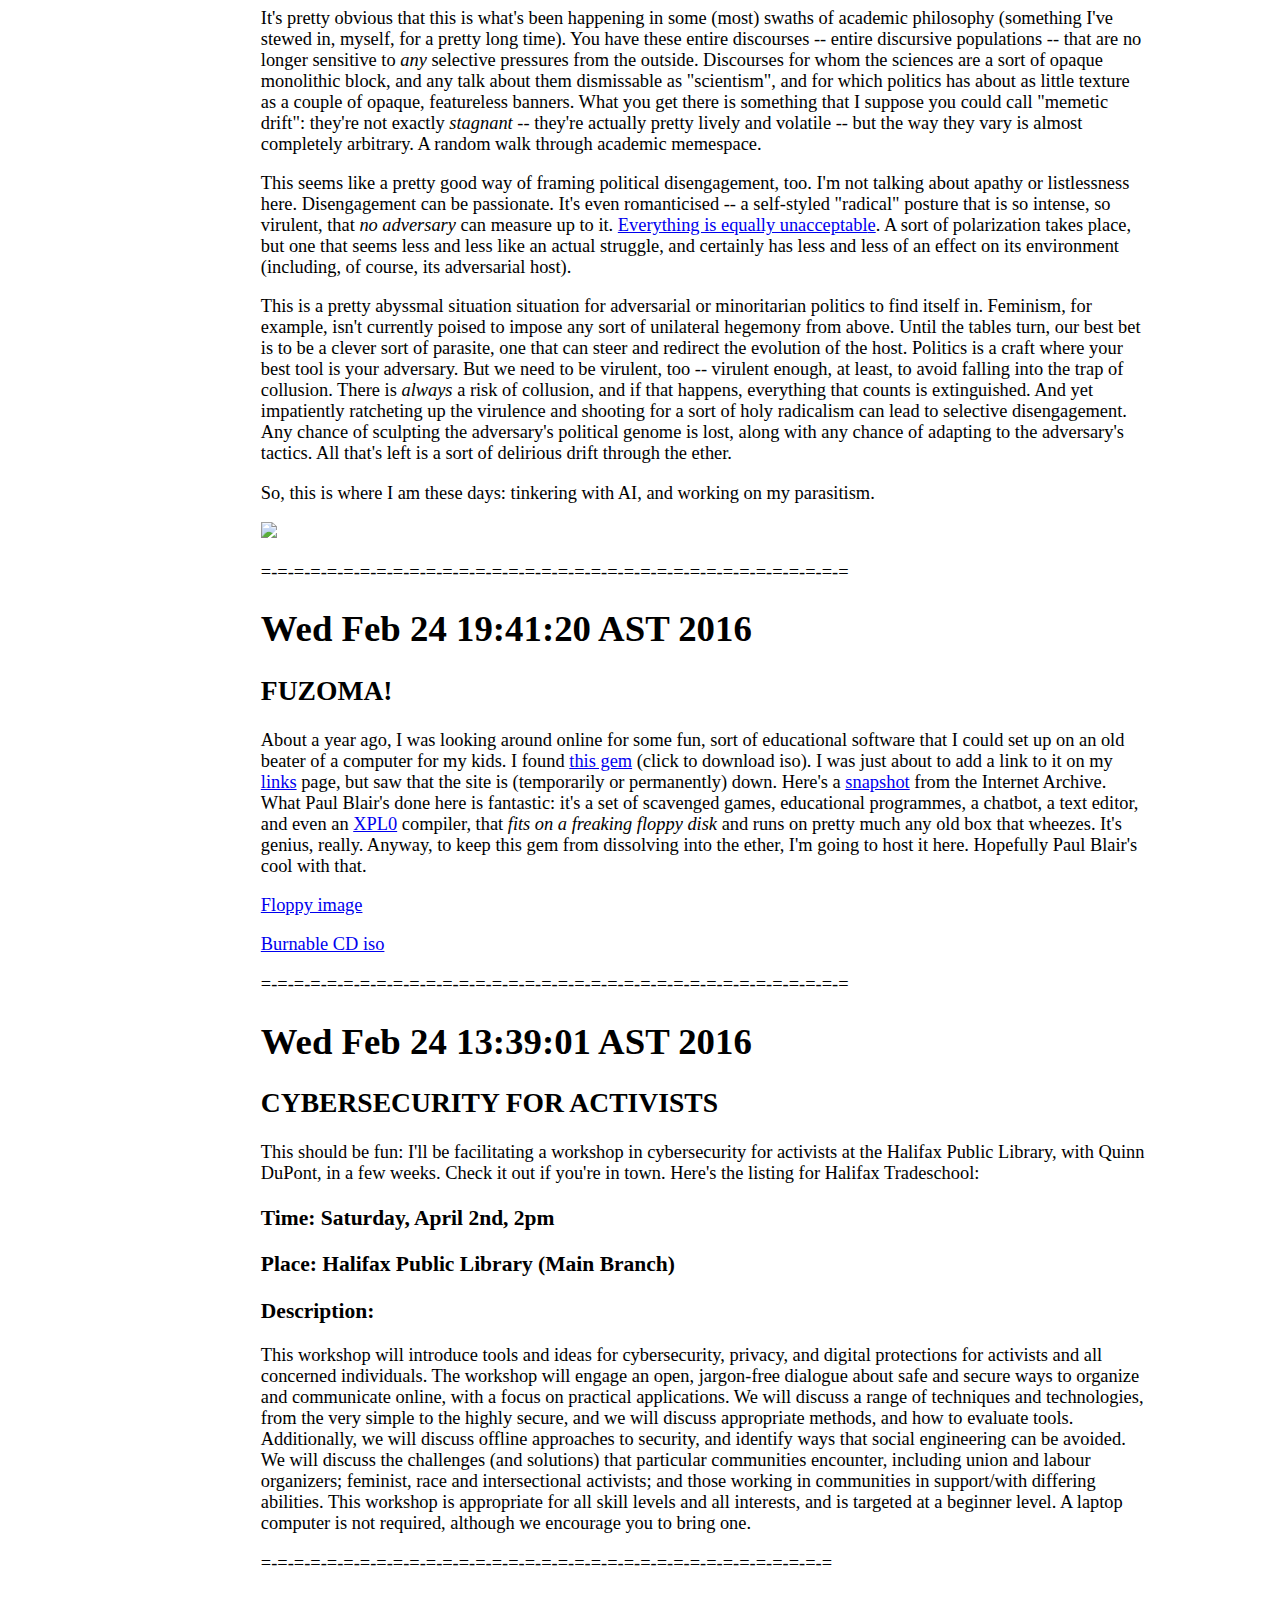
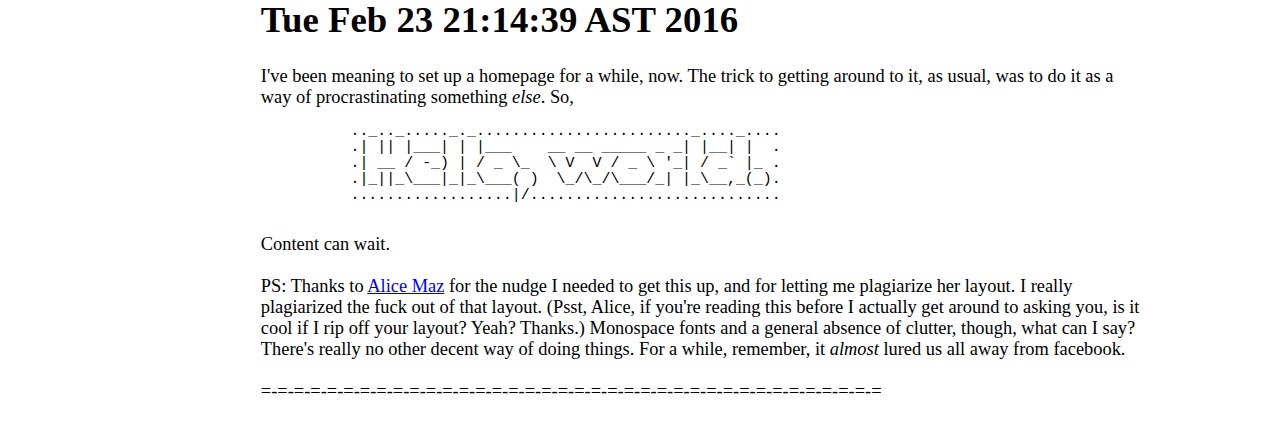
==== commit 367ce58a: "more efficient way of copying between vms" ====
--- a/index.html
+++ b/index.html
@@ -90,32 +90,21 @@
               <pre>(load "quicklisp.lisp")</pre>
               from the directory where quicklisp.lisp resides.</li><br>
             <li> once quicklisp is installed, via SBCL (or CLISP, I
-              hear, which works just as well), enter the followingL
-              <br><pre>(ql:quickload :stumpwm)</pre>
+              hear, which works just as well), enter the following
+              <br><pre>(ql:quickload :stumpwm)</pre></li><br>
             <li> Qubes
             <a href="https://www.qubes-os.org/doc/copy-from-dom0/">strongly
             advises against copying anything <em>to</em> dom0</a>, for
             perfectly sensible security reasons. But we're going to do
-            it anyways. The easiest way to do this is to first attach
-            a USB storage device, then visit the dom0 shell. Enter<br>
-            <pre>
-              qvm-block -a &lt; name of AppVM &gt; dom0:&lt;usb device&gt;
-            </pre>
-            filling in the appropriate values.</li><br>
-            <li> then, go to the AppVM you're using, and open a shell.
-            Use lsblk to see what devices are hanging around. You'll
-            probably see one with a name like xvdi or something, with
-            partitions with names like xvdi1. Mount it, as you
-              normally would, using
+            it anyways.</li><br>
+            <li> The easiest way to do this is to run the following
+              command from the dom0 shell:
               <pre>
-                sudo mount /dev/xvdi1 /mnt
-              </pre>.</li><br>
-            <li>copy quicklisp and stumpwm to the USB,
-              with <br>
-              <pre>
-                cp -r ~/quicklisp /mnt/
-              </pre>Unmount it
-              when you're finished.</li><br>
+                qvm-run --pass-io &lt;name of AppVM&gt; \
+                'tar cv -C /home/user ./quicklisp' | tar xf -
+              </pre></li><br>
+                          
+            
             <li>go back to dom0, and mount /dev/sdc1, or whatever your
             USB partition is called, as you normally would in linux
               (without using qvm-block)</li><br>
@@ -128,7 +117,8 @@
               to make sure everything works. Does it? Good. Now
             try <pre>(stumpwm:stumpwm)</pre>. If you get an error
             message about there already being a window manager active,
-            you're golden, and ready for the next step.</li><br>
+              you're golden, and ready for the next step.</li><br>
+            
             <li>While you're doing all this, you might also want to
             grab <a href="https://github.com/stumpwm/stumpwm-contrib/tree/master/util/qubes">this
             nice little Qubes module for stumpwm</a>. Just copy the
@@ -137,6 +127,7 @@
             things, like give your stump tiles borders that are
             color-coded by VM. This is handy for keeping everything
             disambiguated.</li><br>
+
             <li>The next thing you want to do is to get your display
             manager or desktop environment to use stumpwm instead of
             whatever it's using. I'm assuming you're using XFCE, and
@@ -152,26 +143,31 @@
             different VMs, and the VM manager. If you'd rather go a
             more spartan route, and just learn how to do everything
               from the dom0 command line, that's doable to.</li><br>
+
             <li> First, we need a script to launch stumpwm from the
             command line (as opposed to the lisp REPL). That's pretty
-              easy to do:</li><br>
+              easy to do:<br>
             <pre>
               #! /bin/sbcl --script
               (load "~/quicklisp/setup.lisp")
               (ql:quickload :stumpwm)
               (stumpwm:stumpwm)
-            </pre>
+            </pre></li><br>
+            
             <li> Make that script executable, and put it in one of
               your $PATH directories, like /usr/bin/, in dom0.</li><br>
+
             <li> Now you're ready to go and
             follow <a href="https://github.com/stumpwm/stumpwm-contrib/tree/master/util/qubes">this
             handy tutorial</a>, which shows you how to use StumpWM
             with Xubuntu. The process to use here is essentially the
               same.</li><br>
+
             <li> Create a .stumpwmrc file in your dom0 user's home
               directory, and add this line to it: 
               <pre>(ql:quickload :qubes)</pre>
               alone with any other configuration magic you like.</li><br>
+
             <li> If everything went according to plan, you should be
             ready to reboot, and log into your Qubes/StumpWM
               environment</li><br>
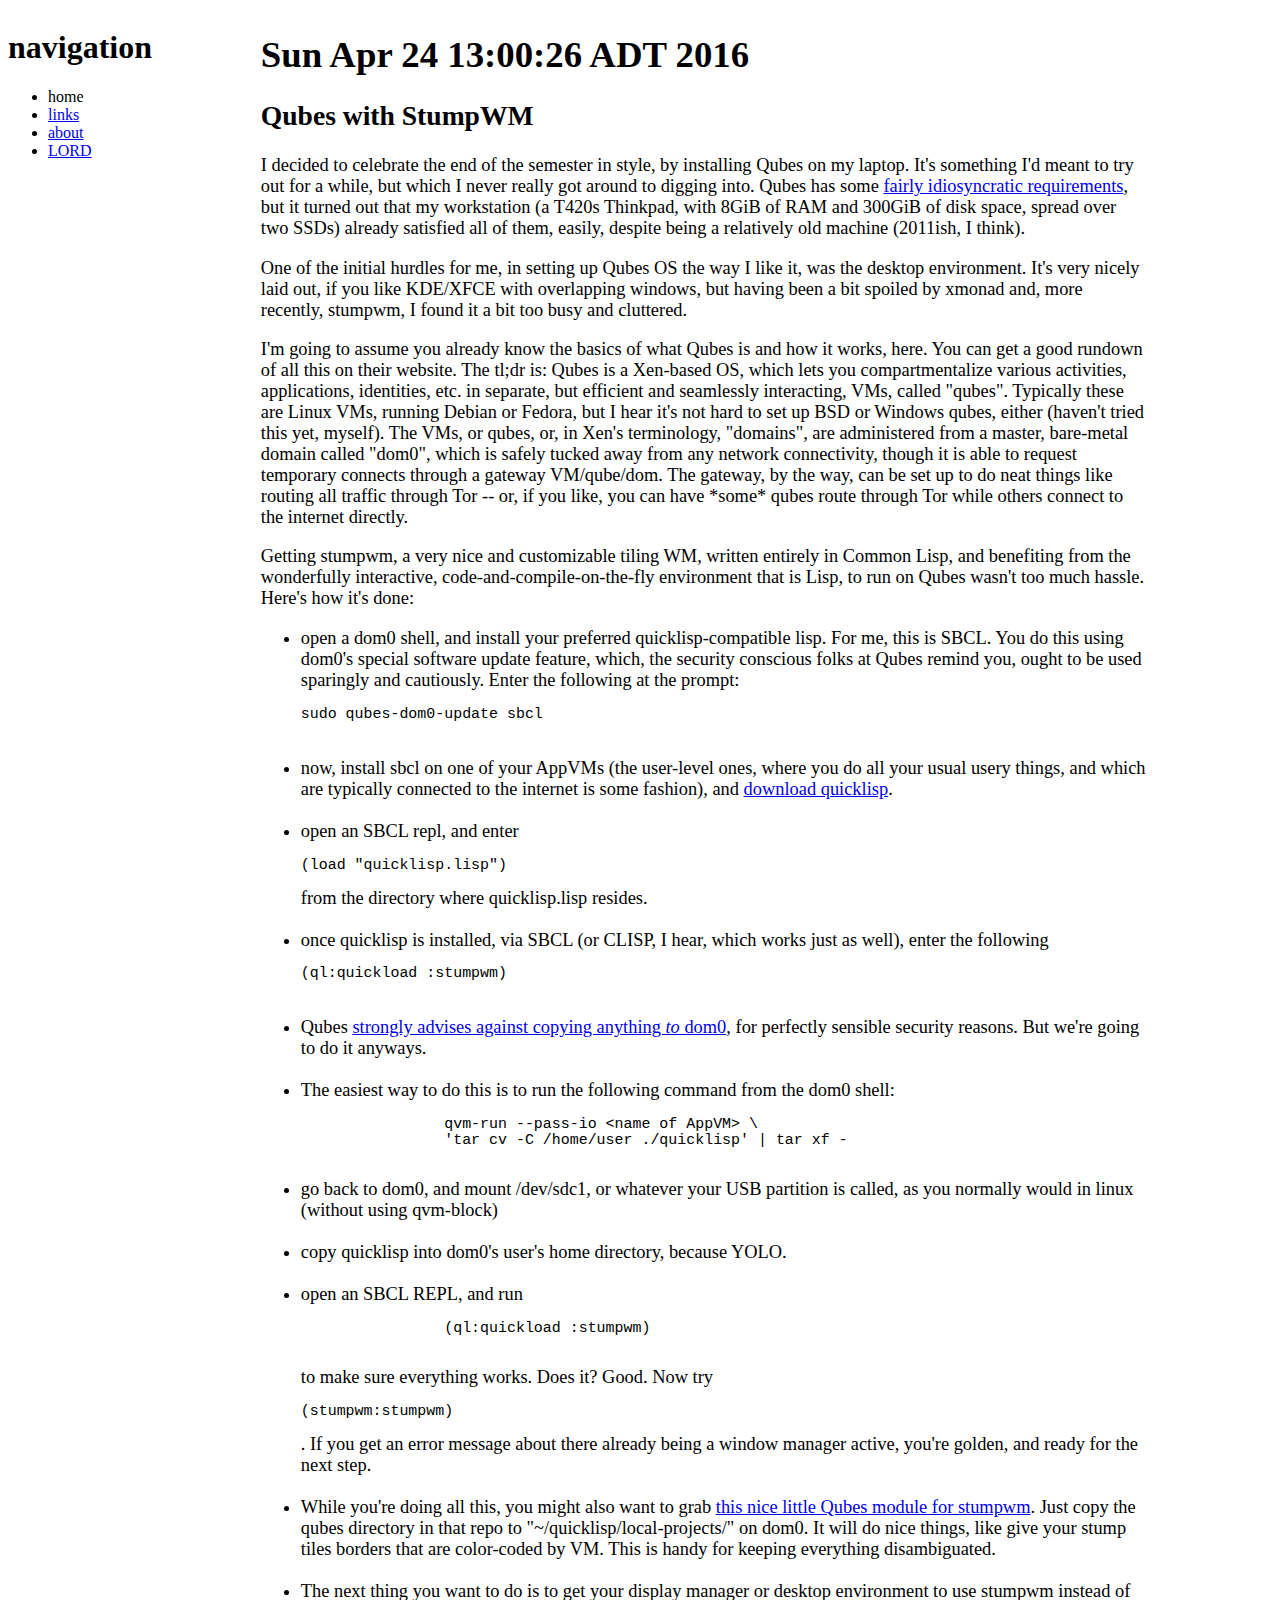
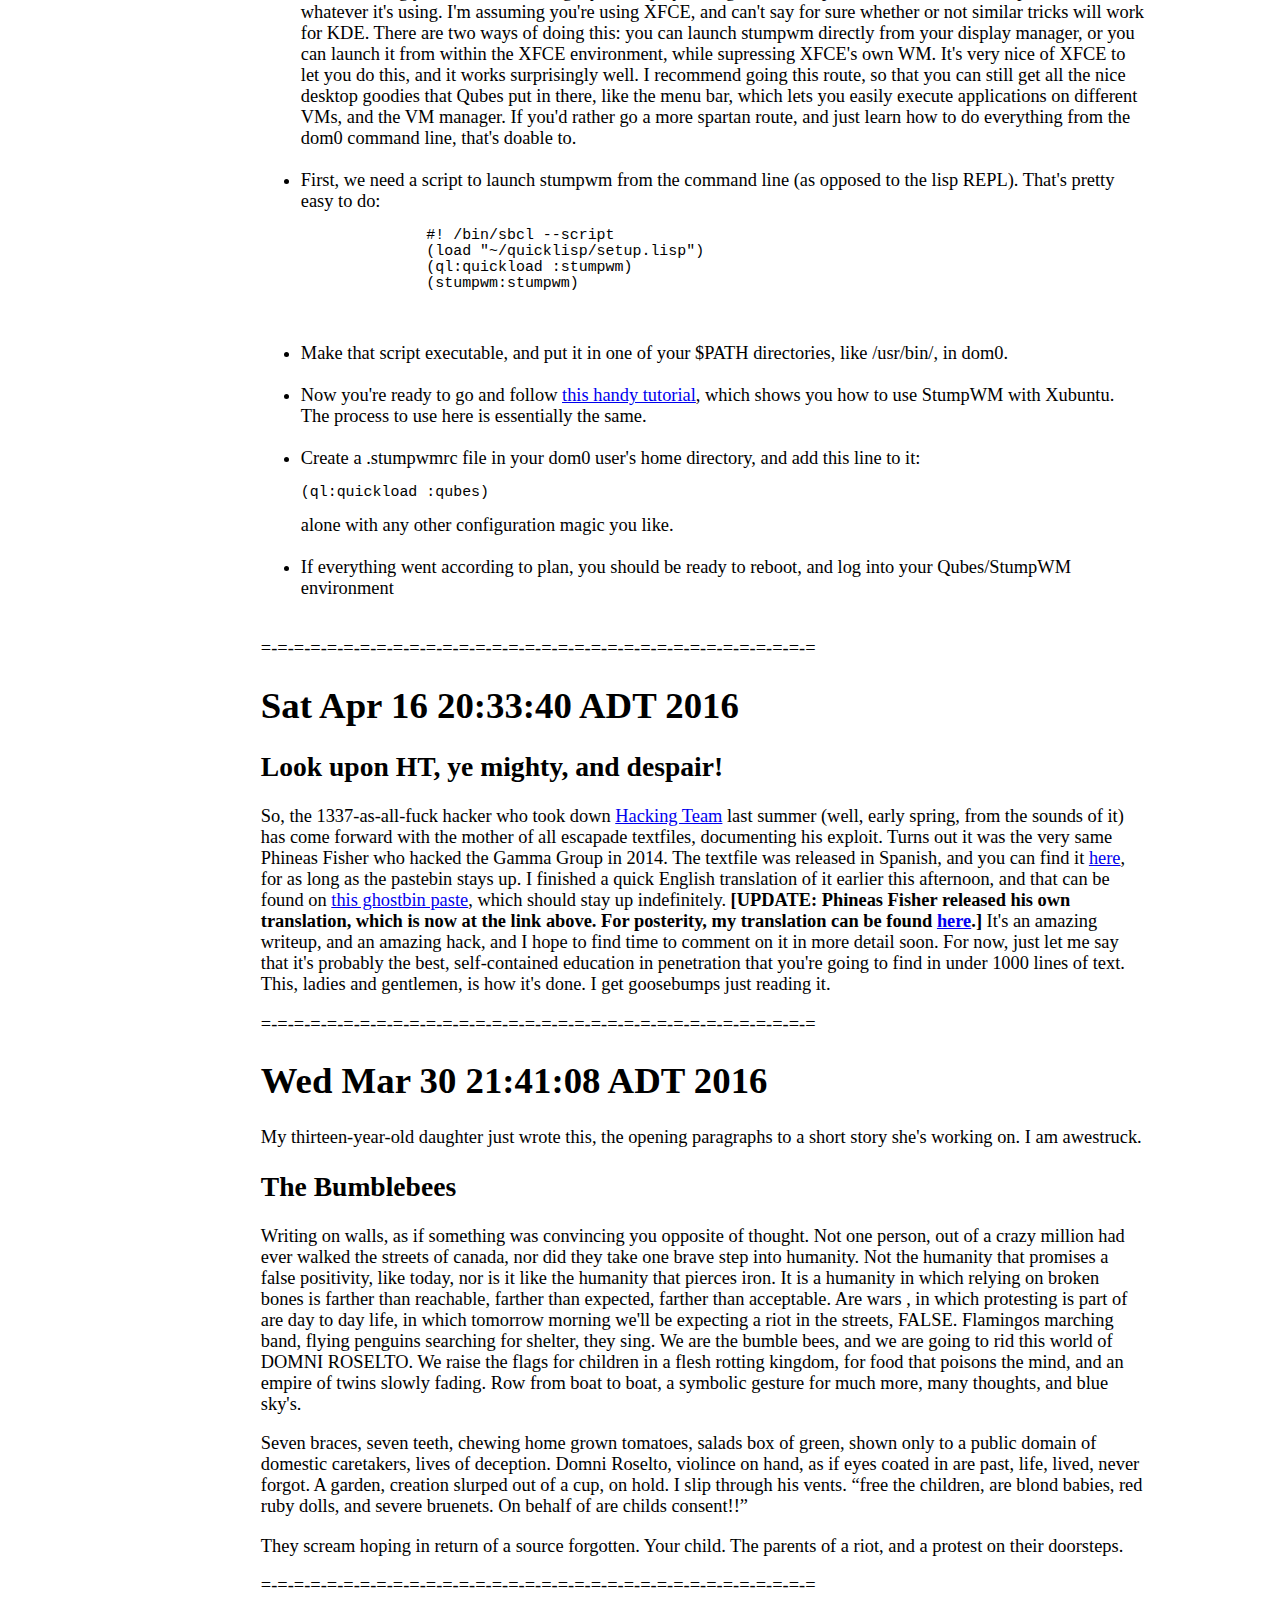
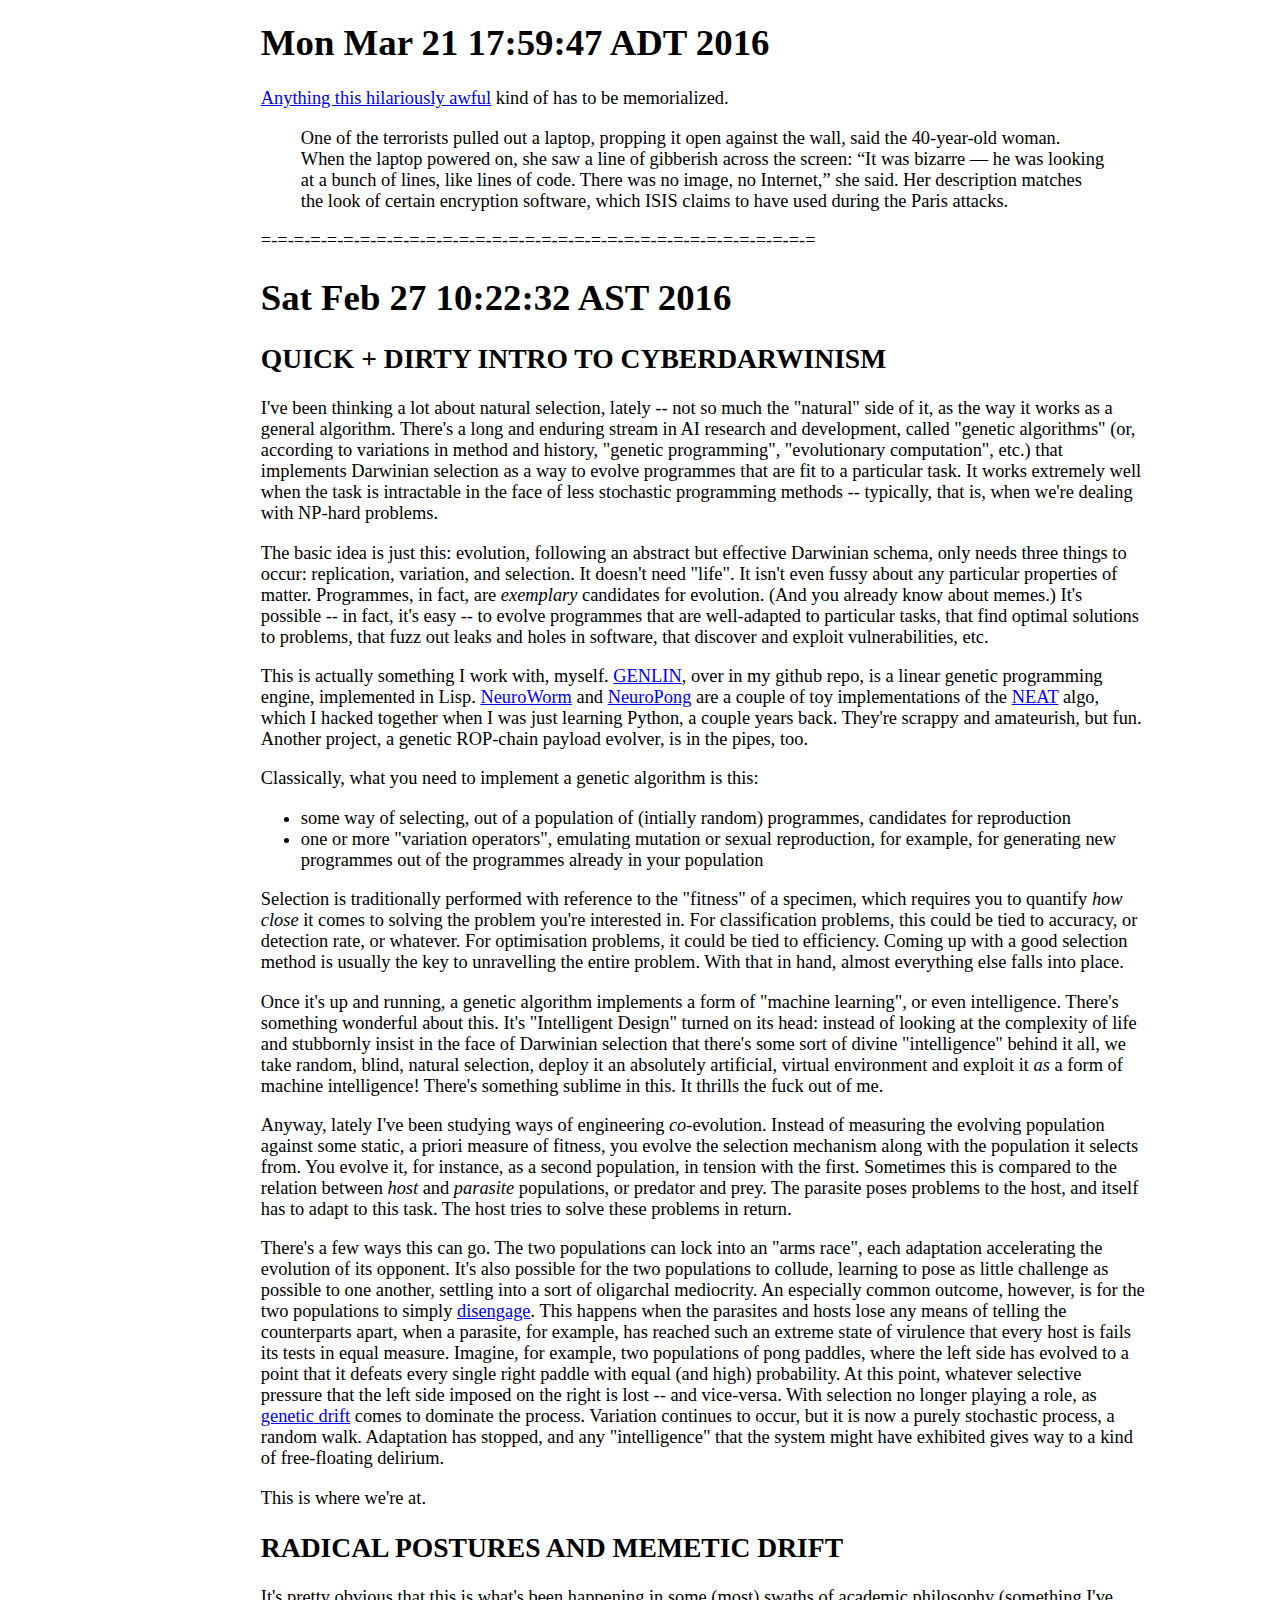
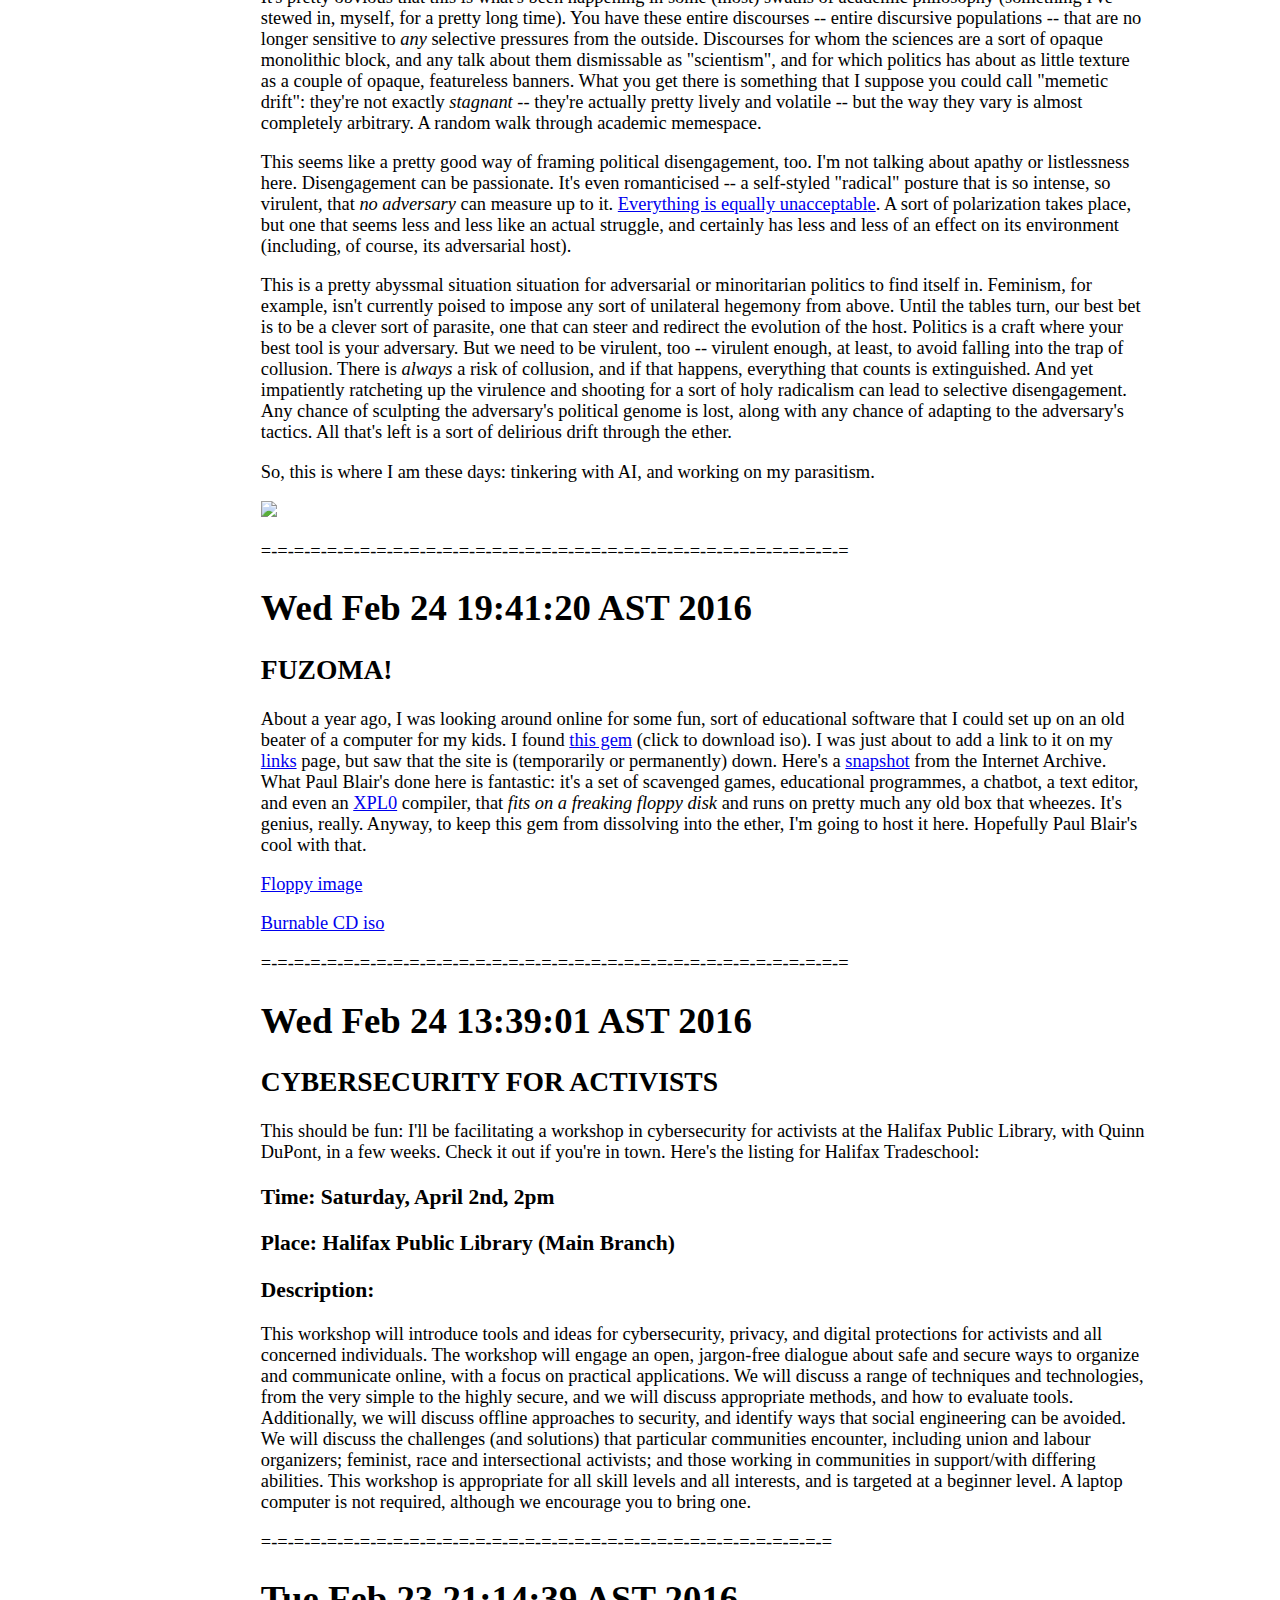
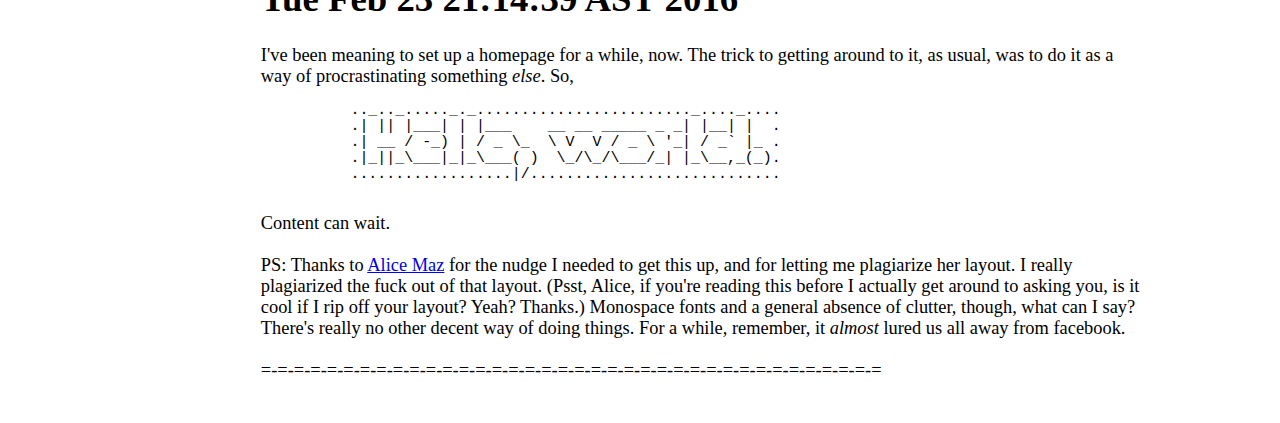
==== commit dfca617c: "more efficient way of copying between vms" ====
--- a/index.html
+++ b/index.html
@@ -102,9 +102,7 @@
               <pre>
                 qvm-run --pass-io &lt;name of AppVM&gt; \
                 'tar cv -C /home/user ./quicklisp' | tar xf -
-              </pre></li><br>
-                          
-            
+              </pre></li>            
             <li>go back to dom0, and mount /dev/sdc1, or whatever your
             USB partition is called, as you normally would in linux
               (without using qvm-block)</li><br>
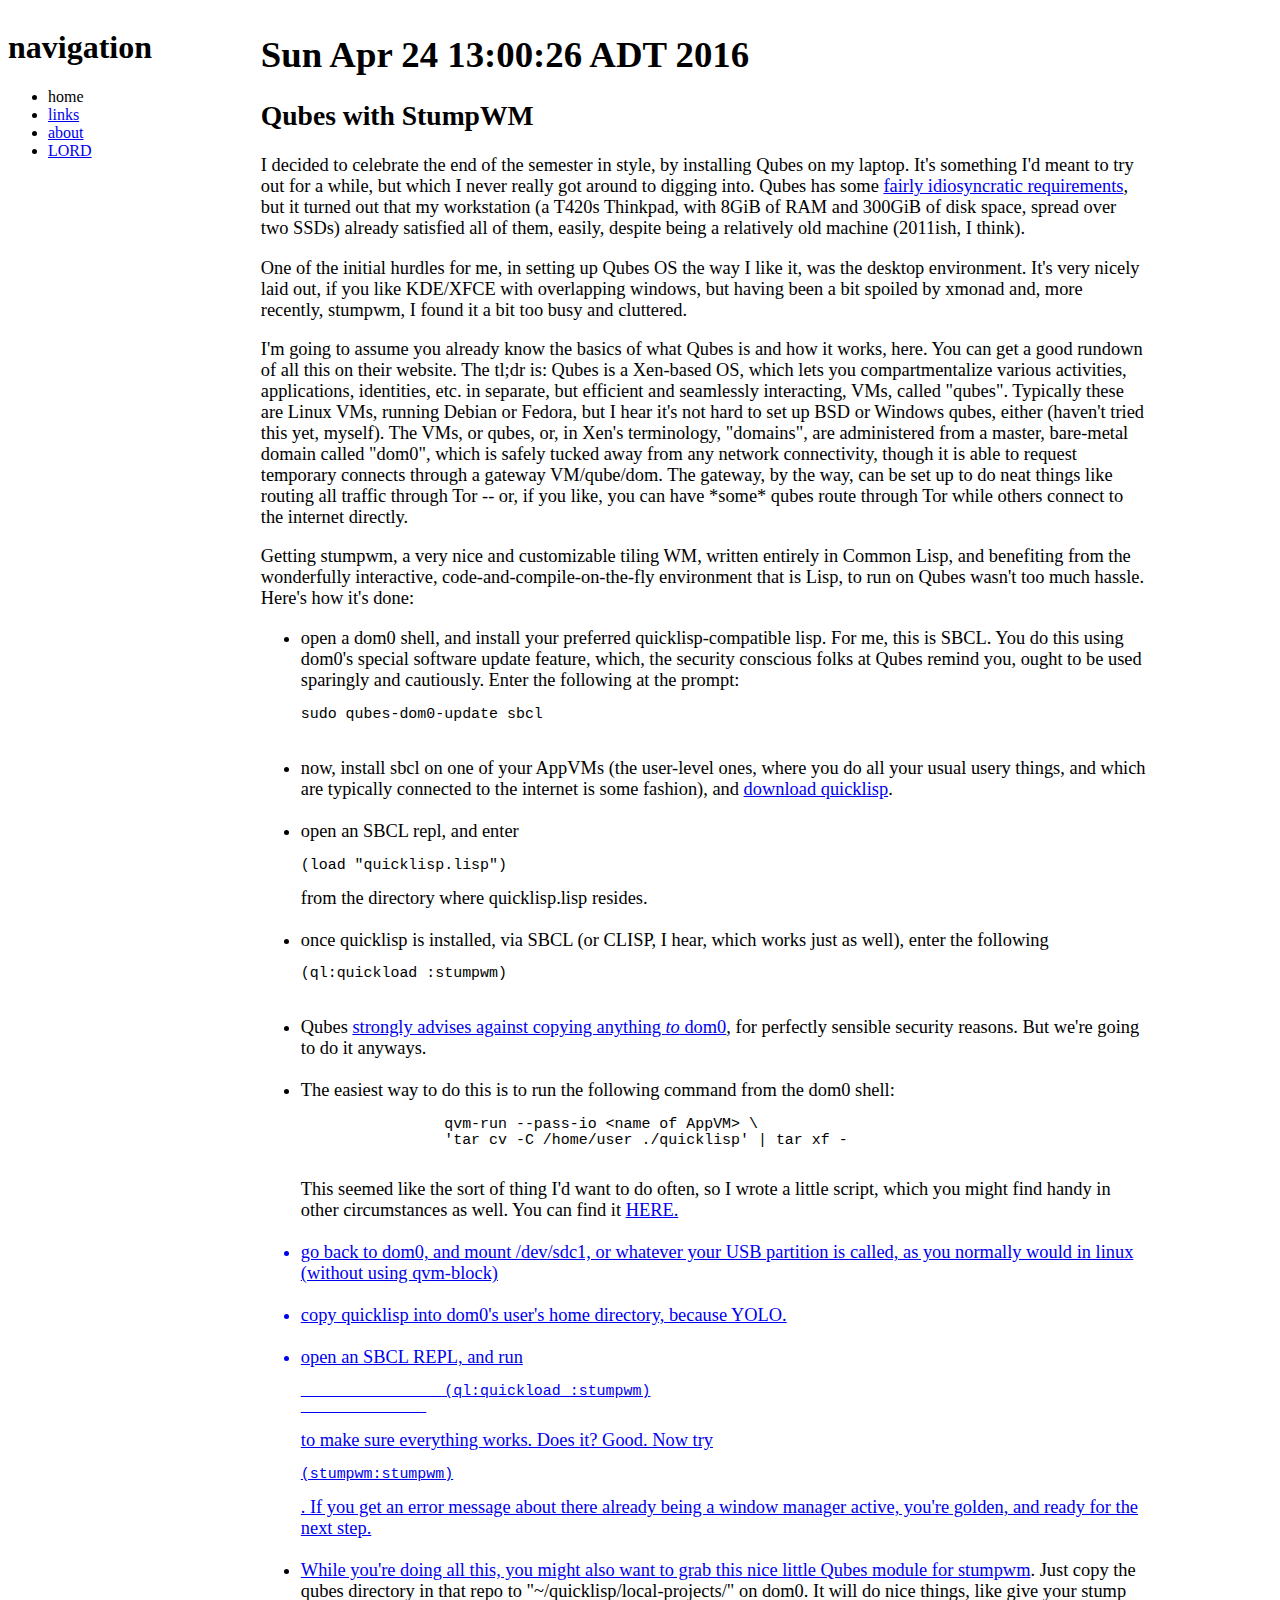
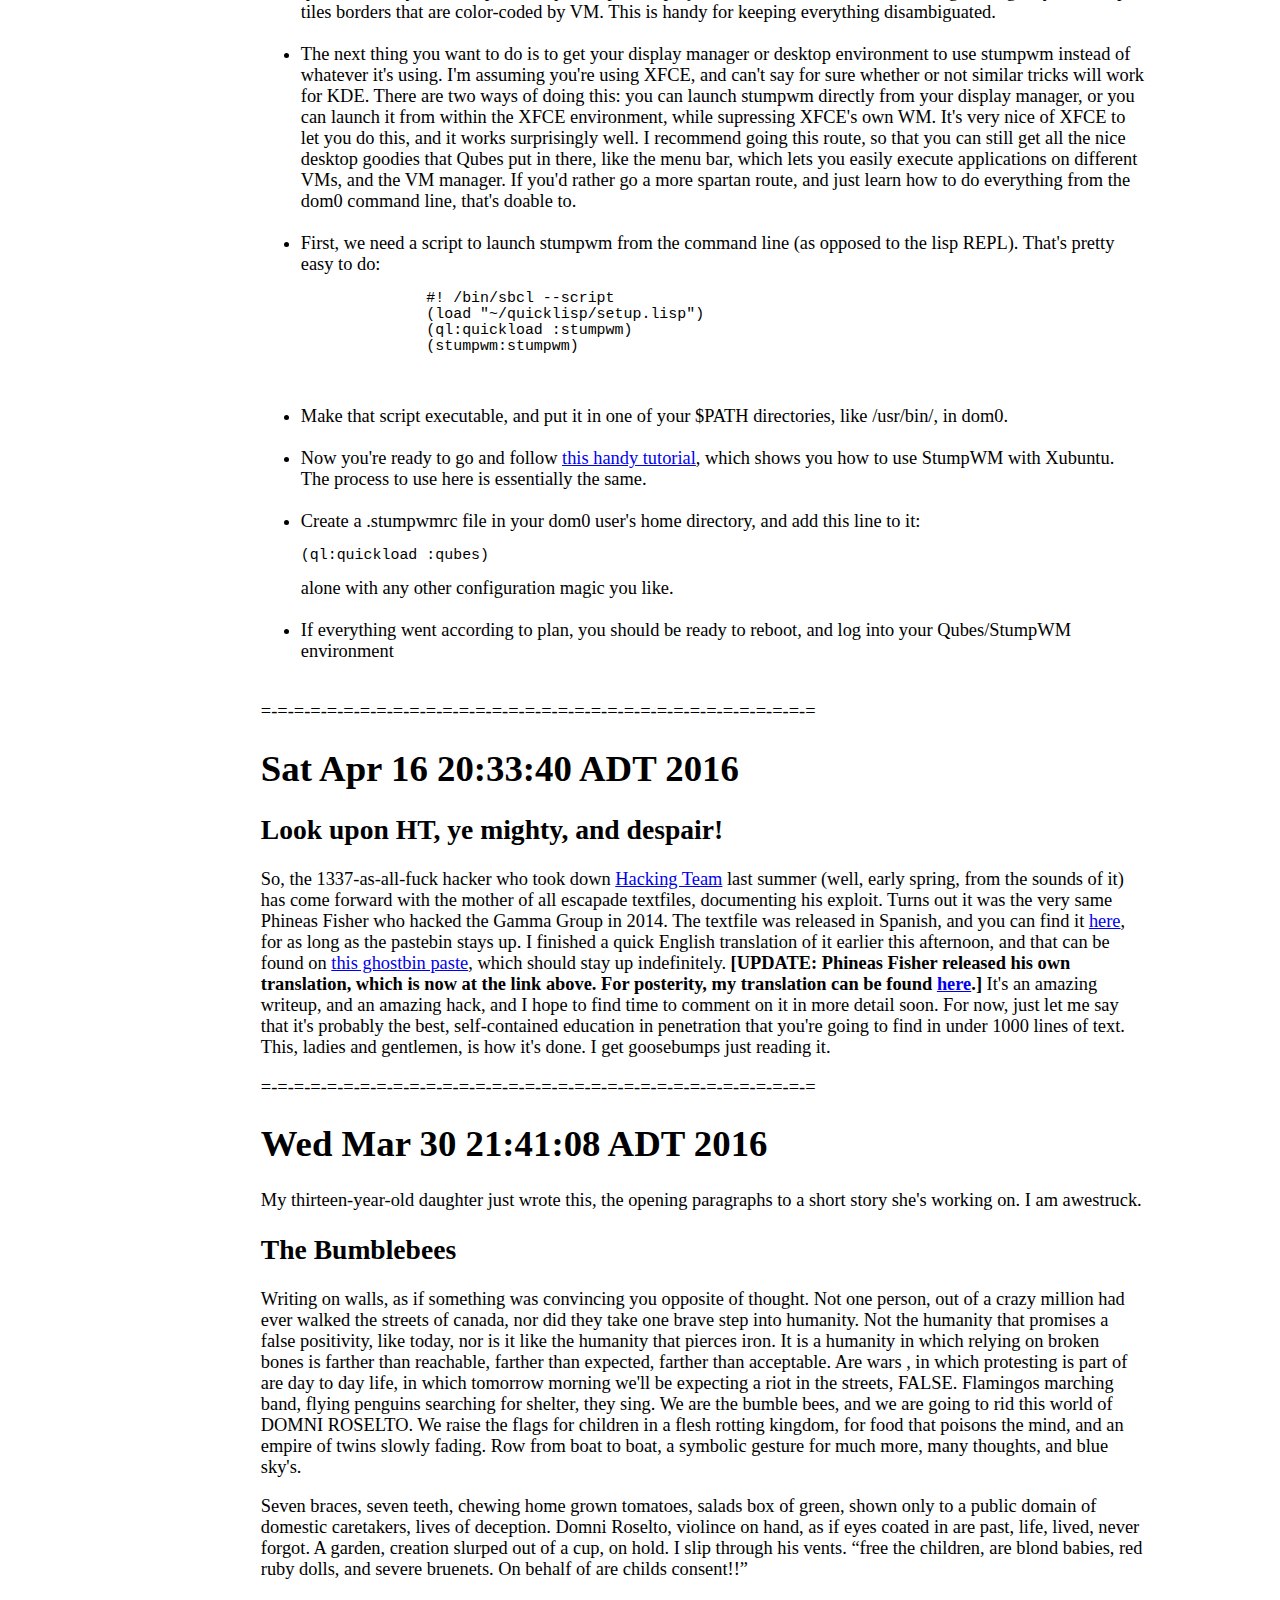
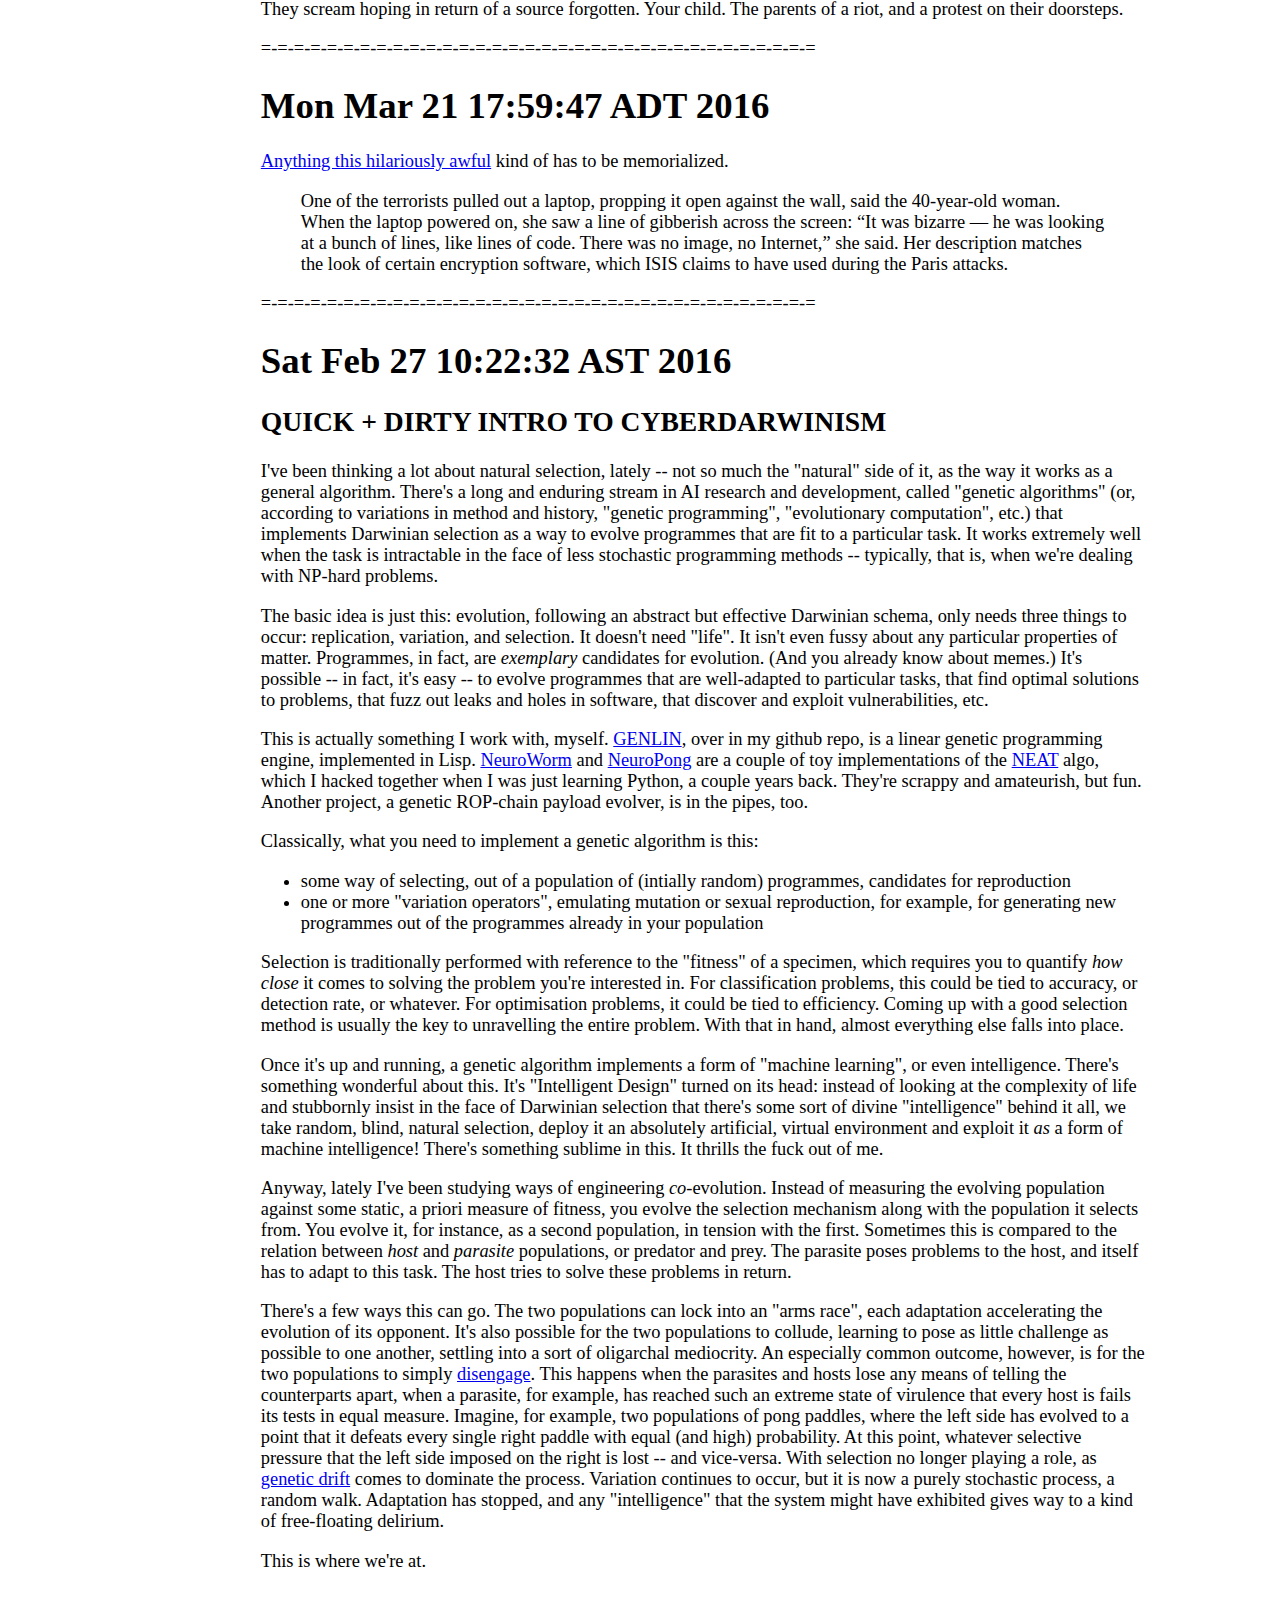
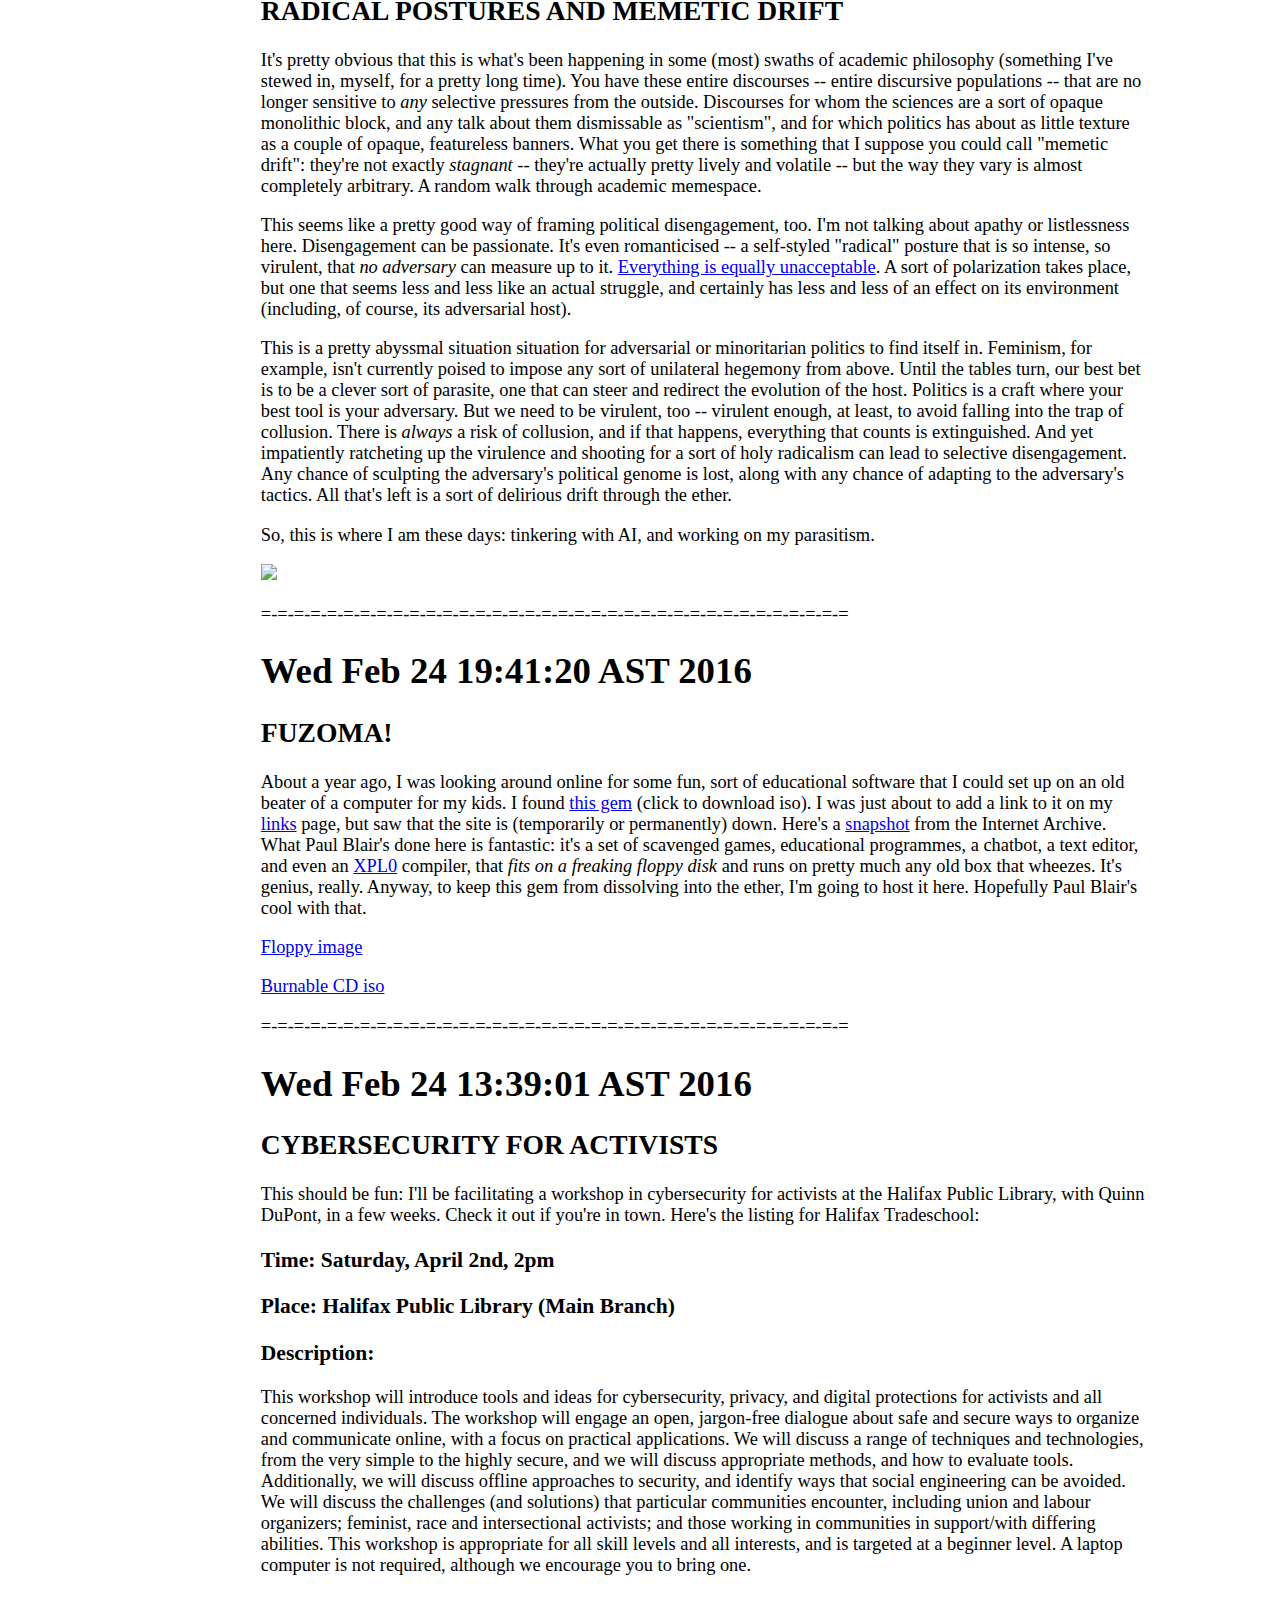
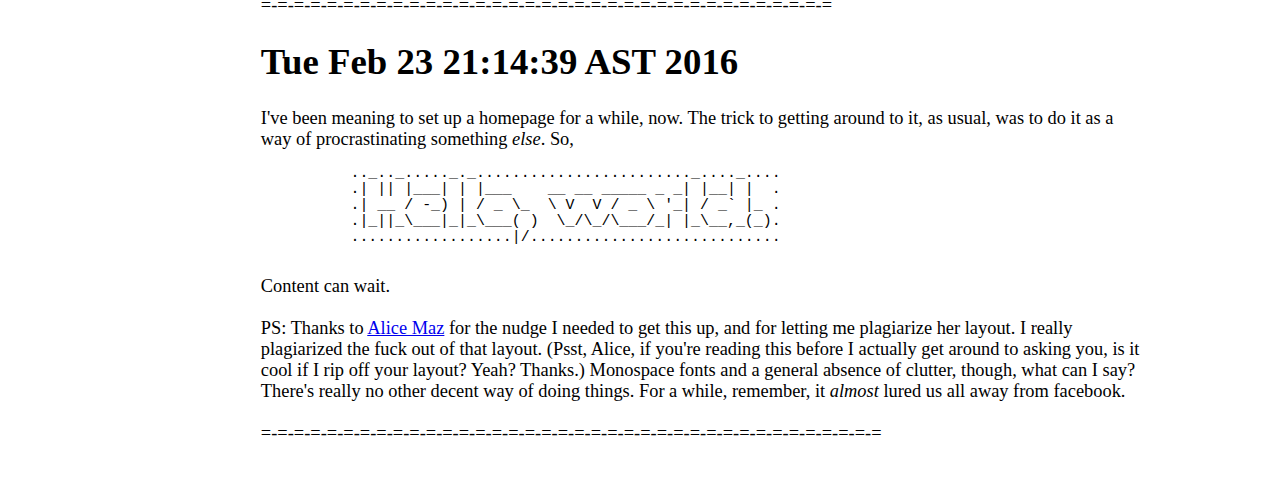
==== commit 17fd3b27: "cpdir script linked" ====
--- a/index.html
+++ b/index.html
@@ -102,7 +102,11 @@
               <pre>
                 qvm-run --pass-io &lt;name of AppVM&gt; \
                 'tar cv -C /home/user ./quicklisp' | tar xf -
-              </pre></li>            
+              </pre>
+            This seemed like the sort of thing I'd want to do often,
+            so I wrote a little script, which you might find handy in
+            other circumstances as well. You can find
+            it <a href="https://raw.githubusercontent.com/oblivia-simplex/dom0-utils/master/cpdir">HERE.</li><br>
             <li>go back to dom0, and mount /dev/sdc1, or whatever your
             USB partition is called, as you normally would in linux
               (without using qvm-block)</li><br>
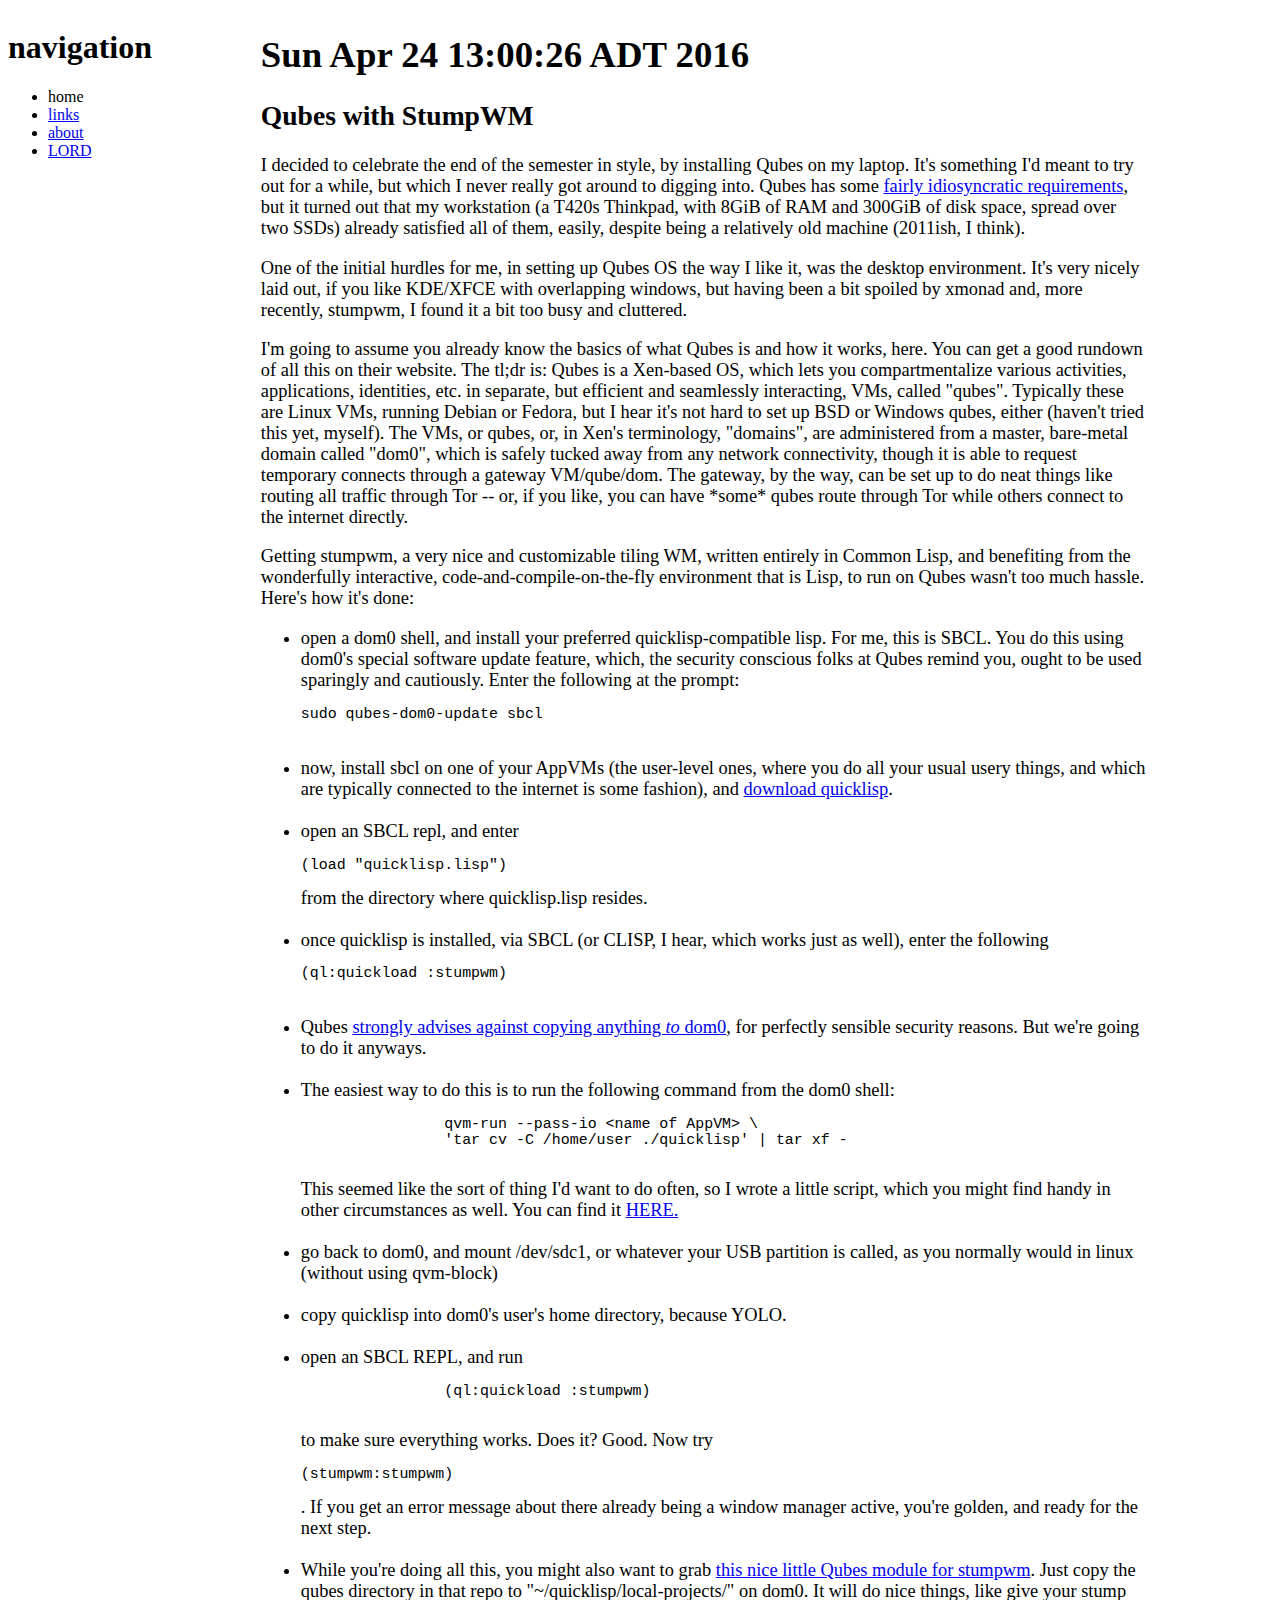
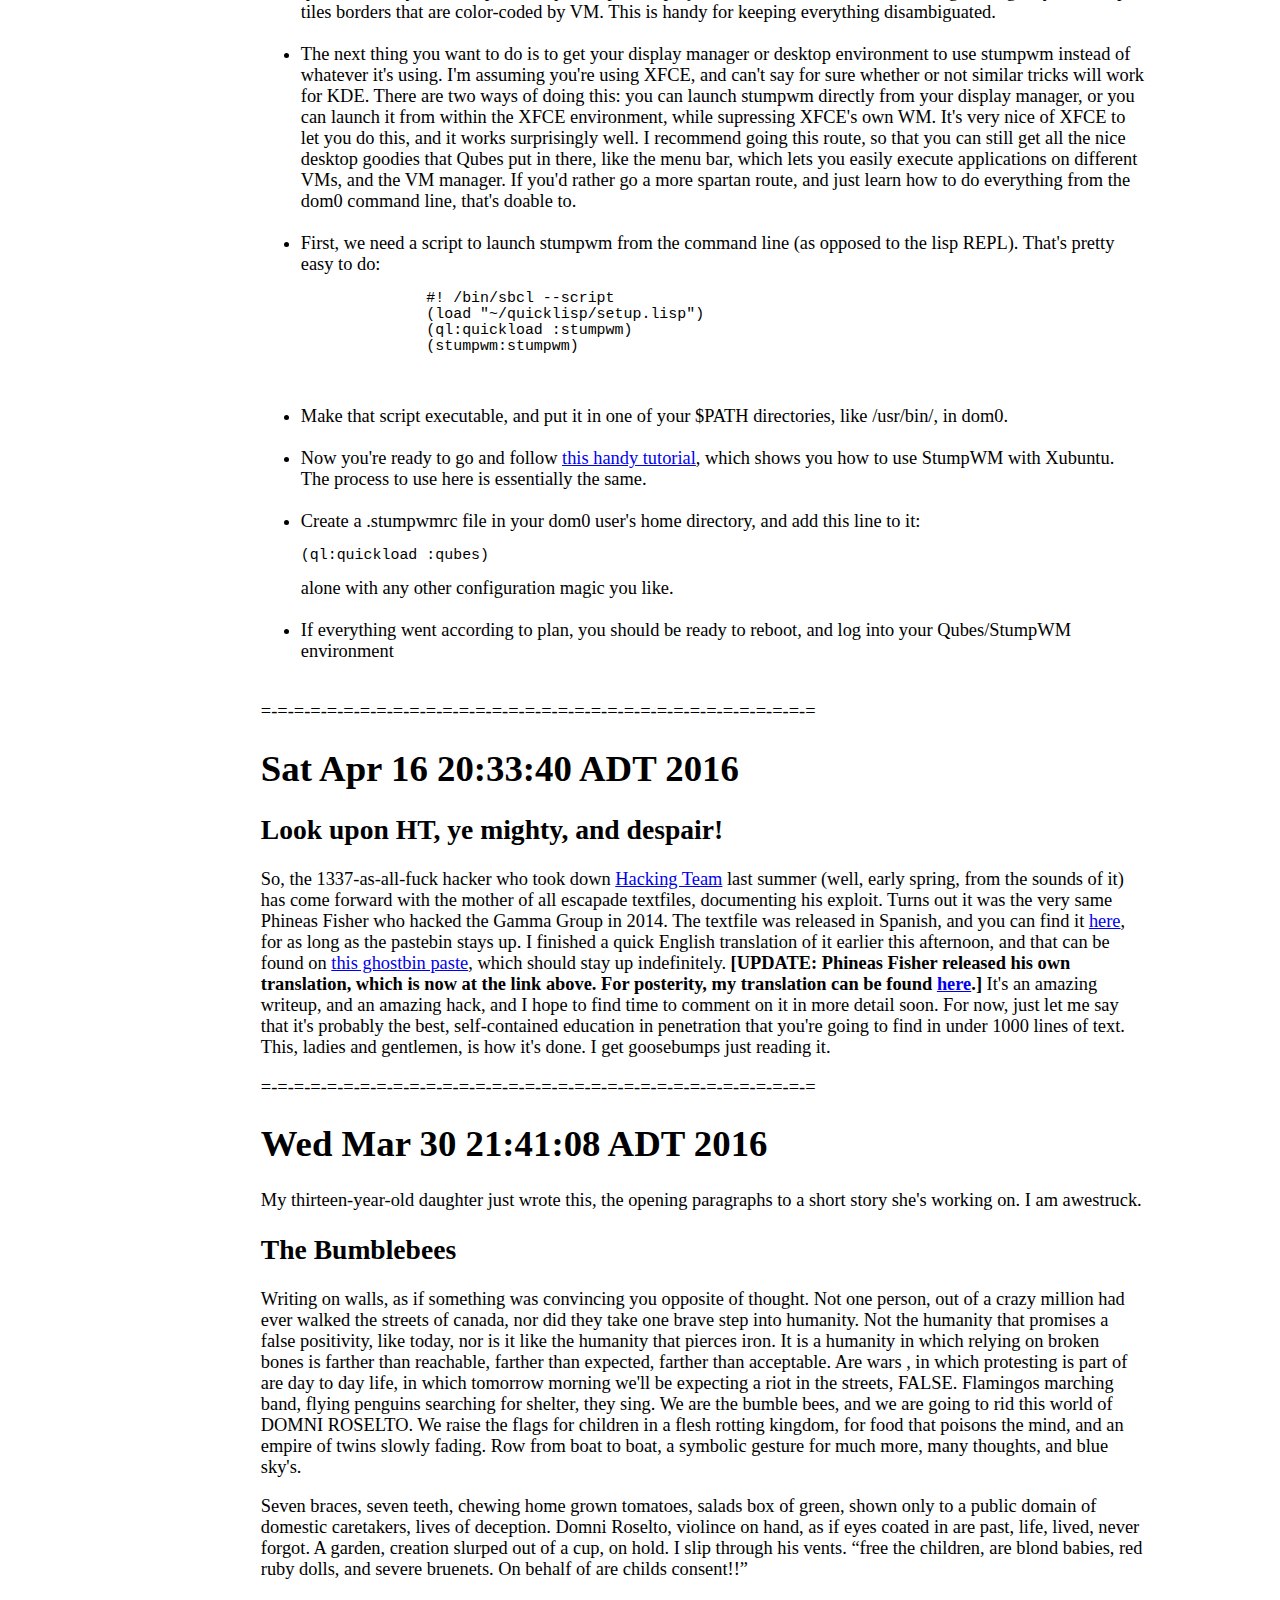
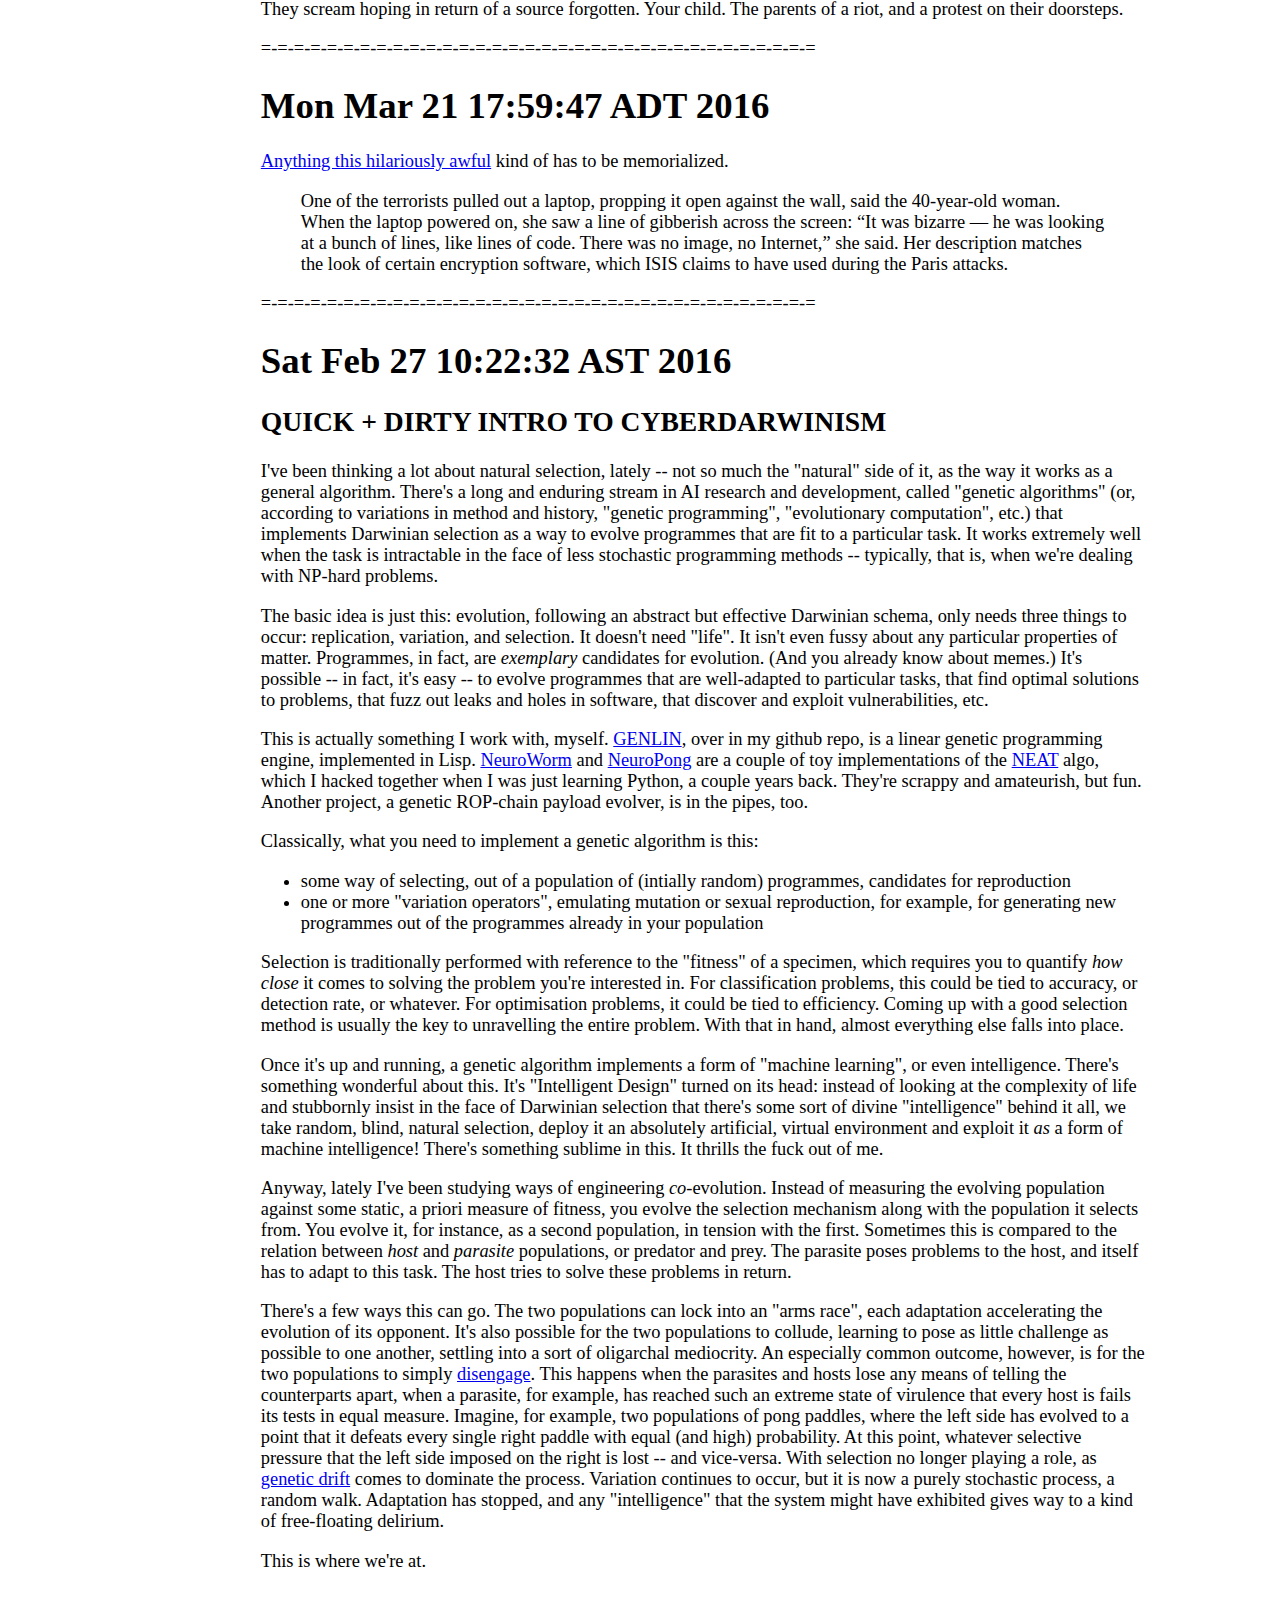
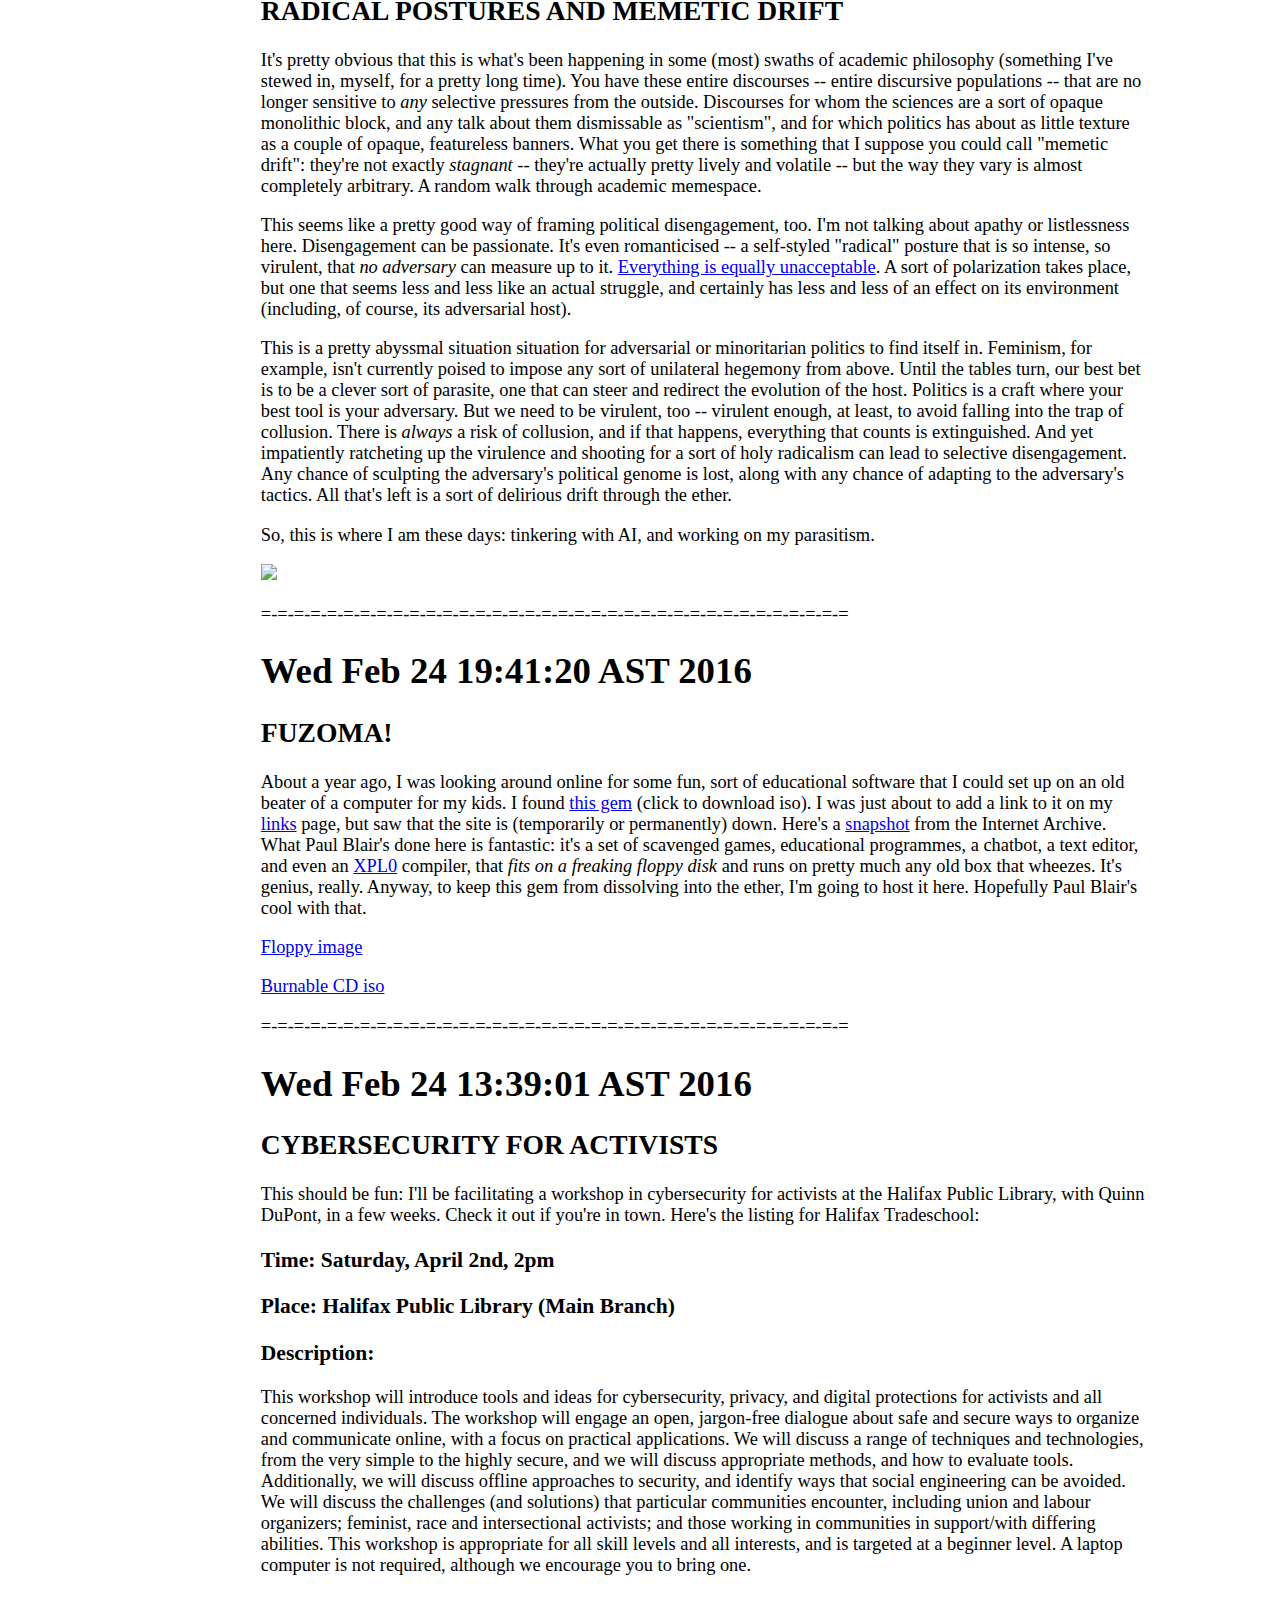
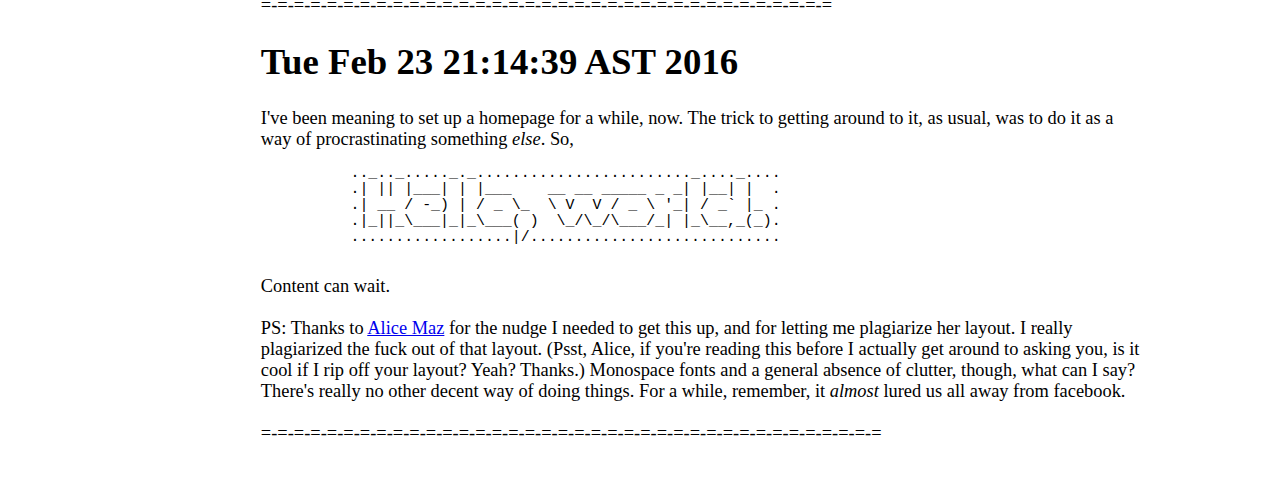
==== commit 184c57f0: "fixed link typo" ====
--- a/index.html
+++ b/index.html
@@ -106,7 +106,7 @@
             This seemed like the sort of thing I'd want to do often,
             so I wrote a little script, which you might find handy in
             other circumstances as well. You can find
-            it <a href="https://raw.githubusercontent.com/oblivia-simplex/dom0-utils/master/cpdir">HERE.</li><br>
+            it <a href="https://raw.githubusercontent.com/oblivia-simplex/dom0-utils/master/cpdir">HERE.</a></li><br>
             <li>go back to dom0, and mount /dev/sdc1, or whatever your
             USB partition is called, as you normally would in linux
               (without using qvm-block)</li><br>
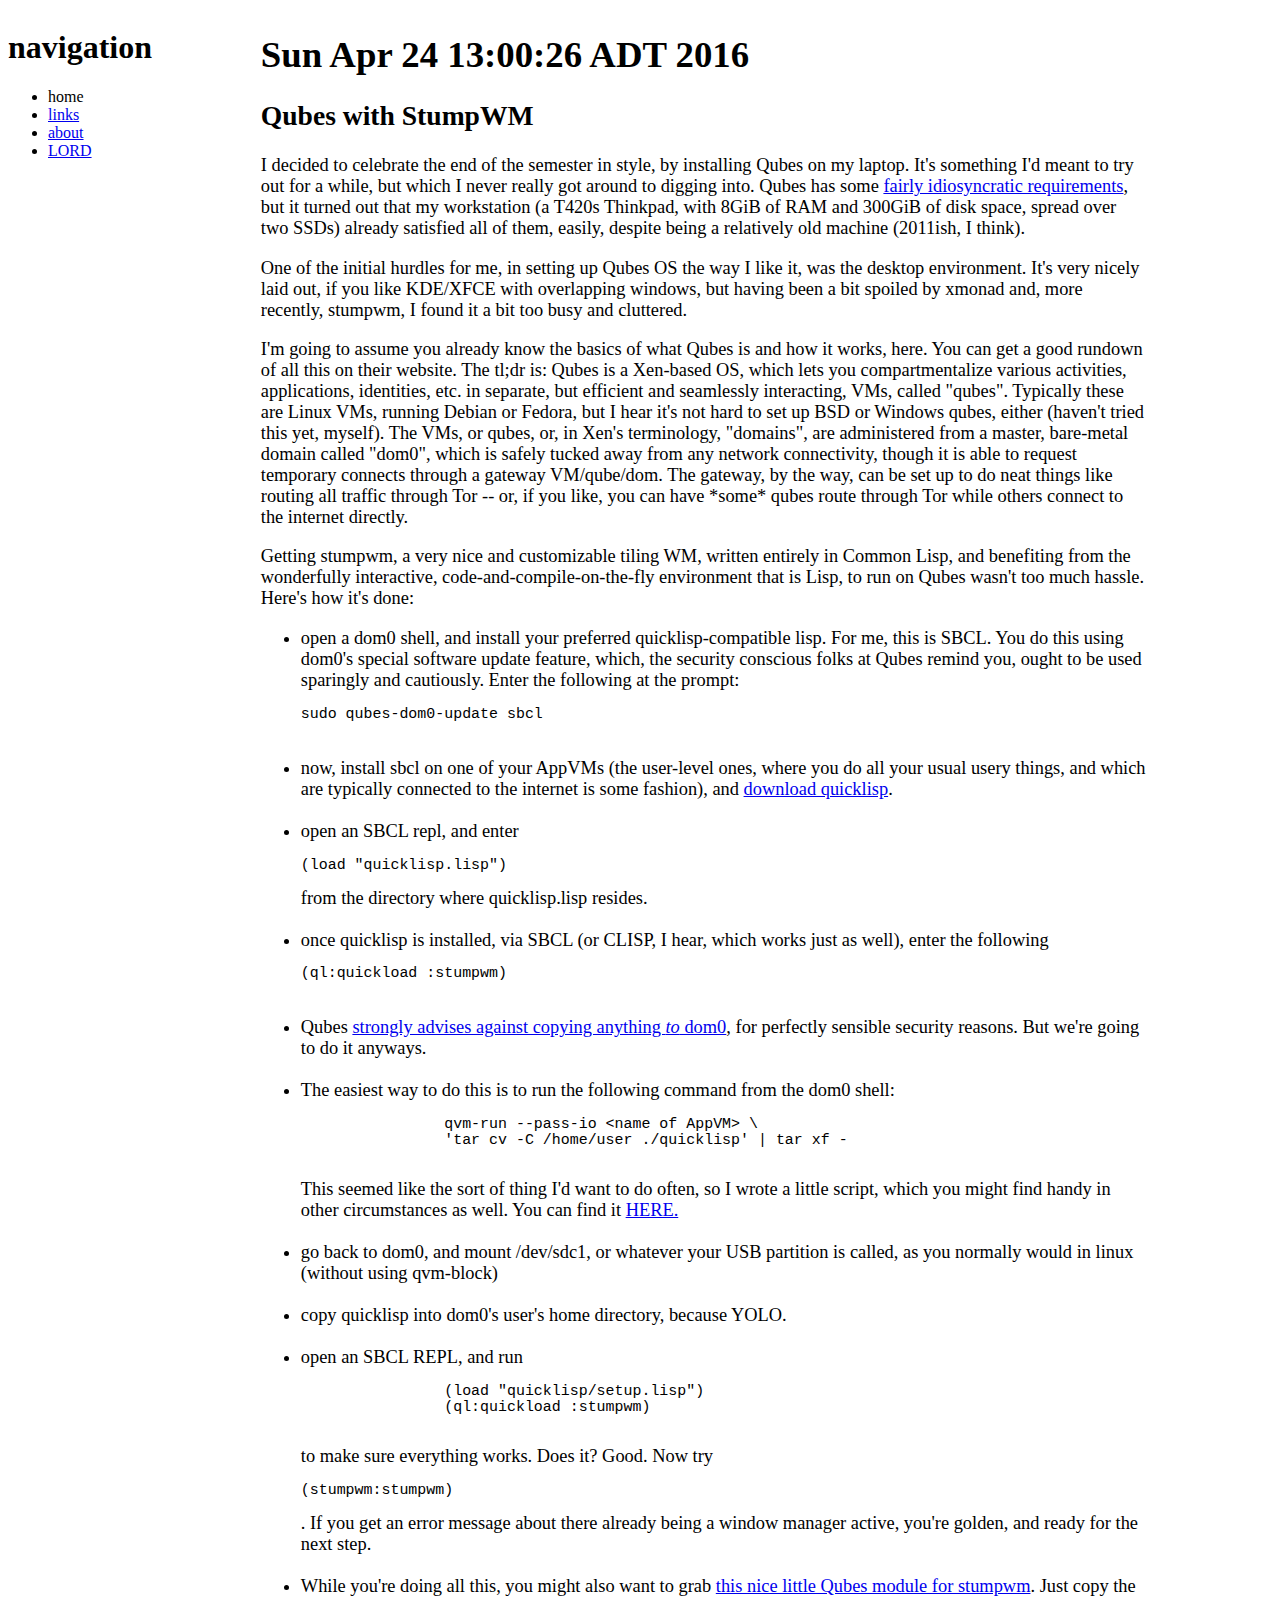
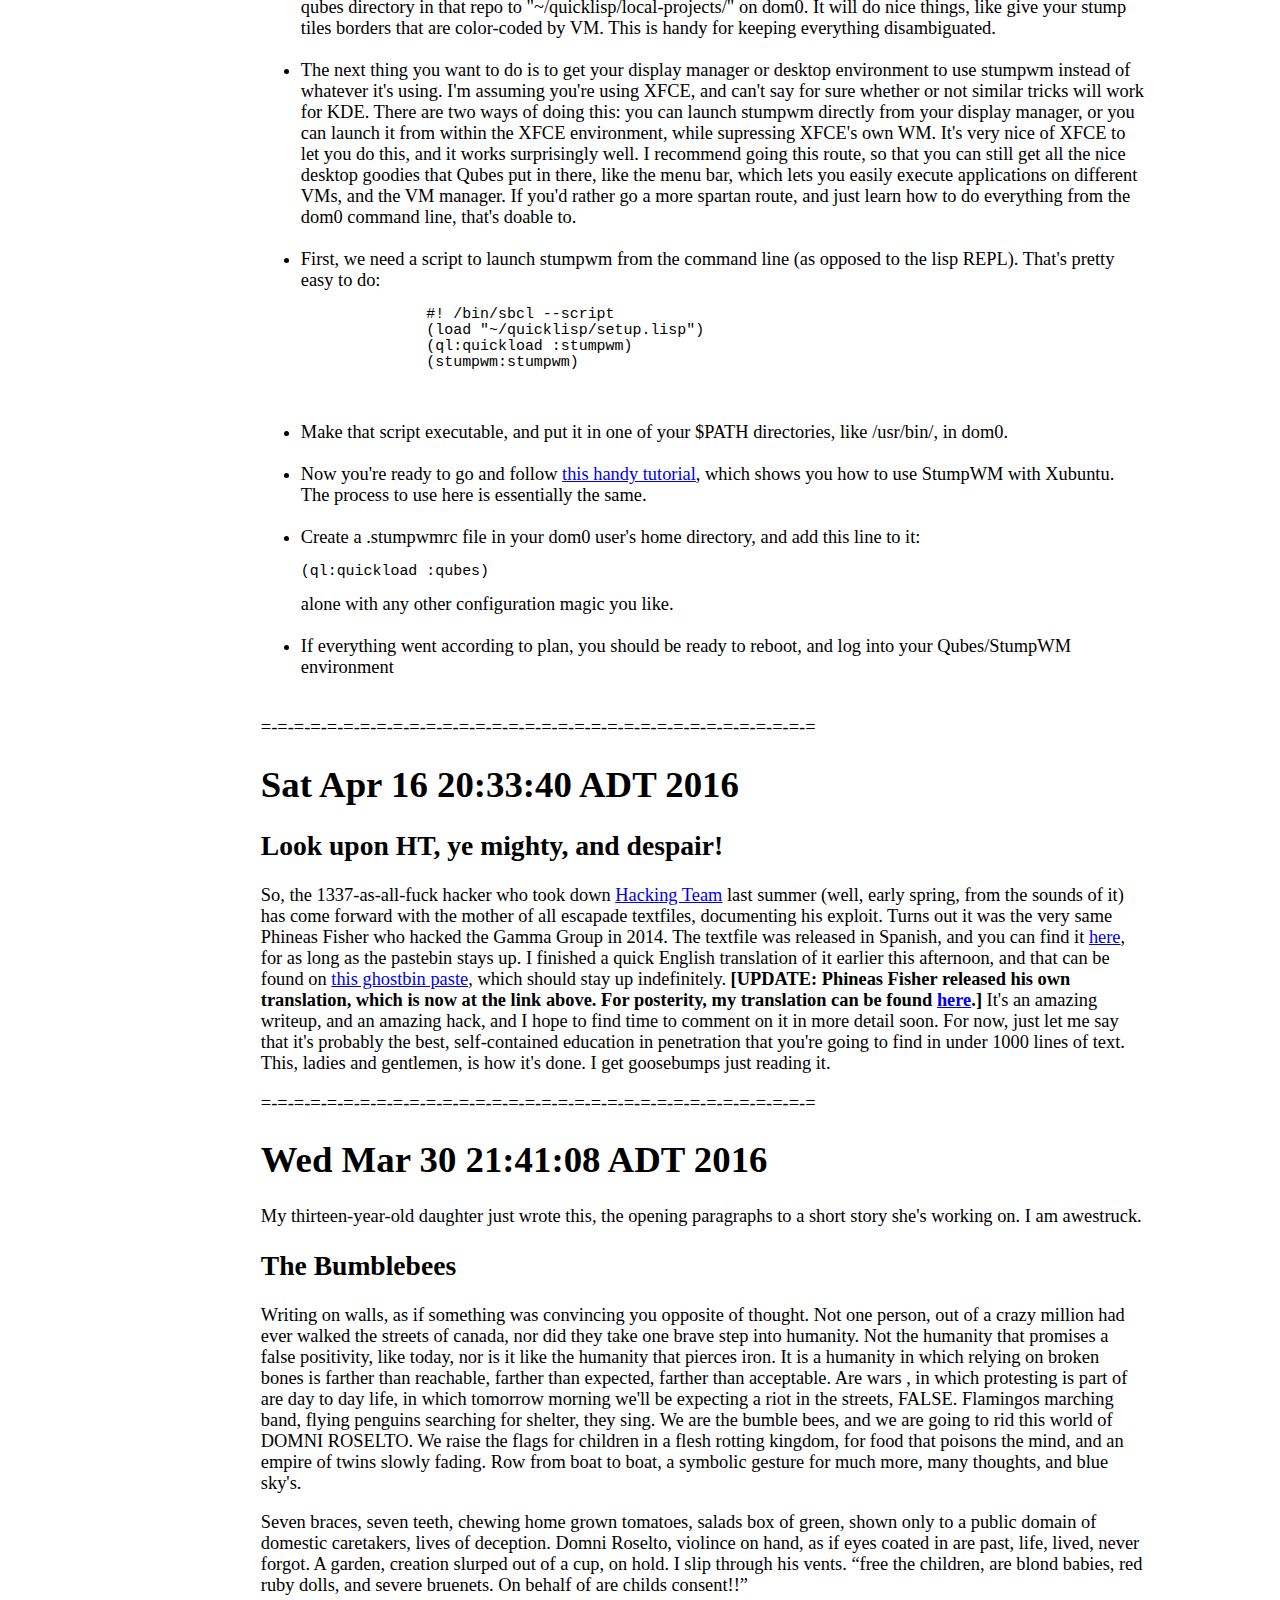
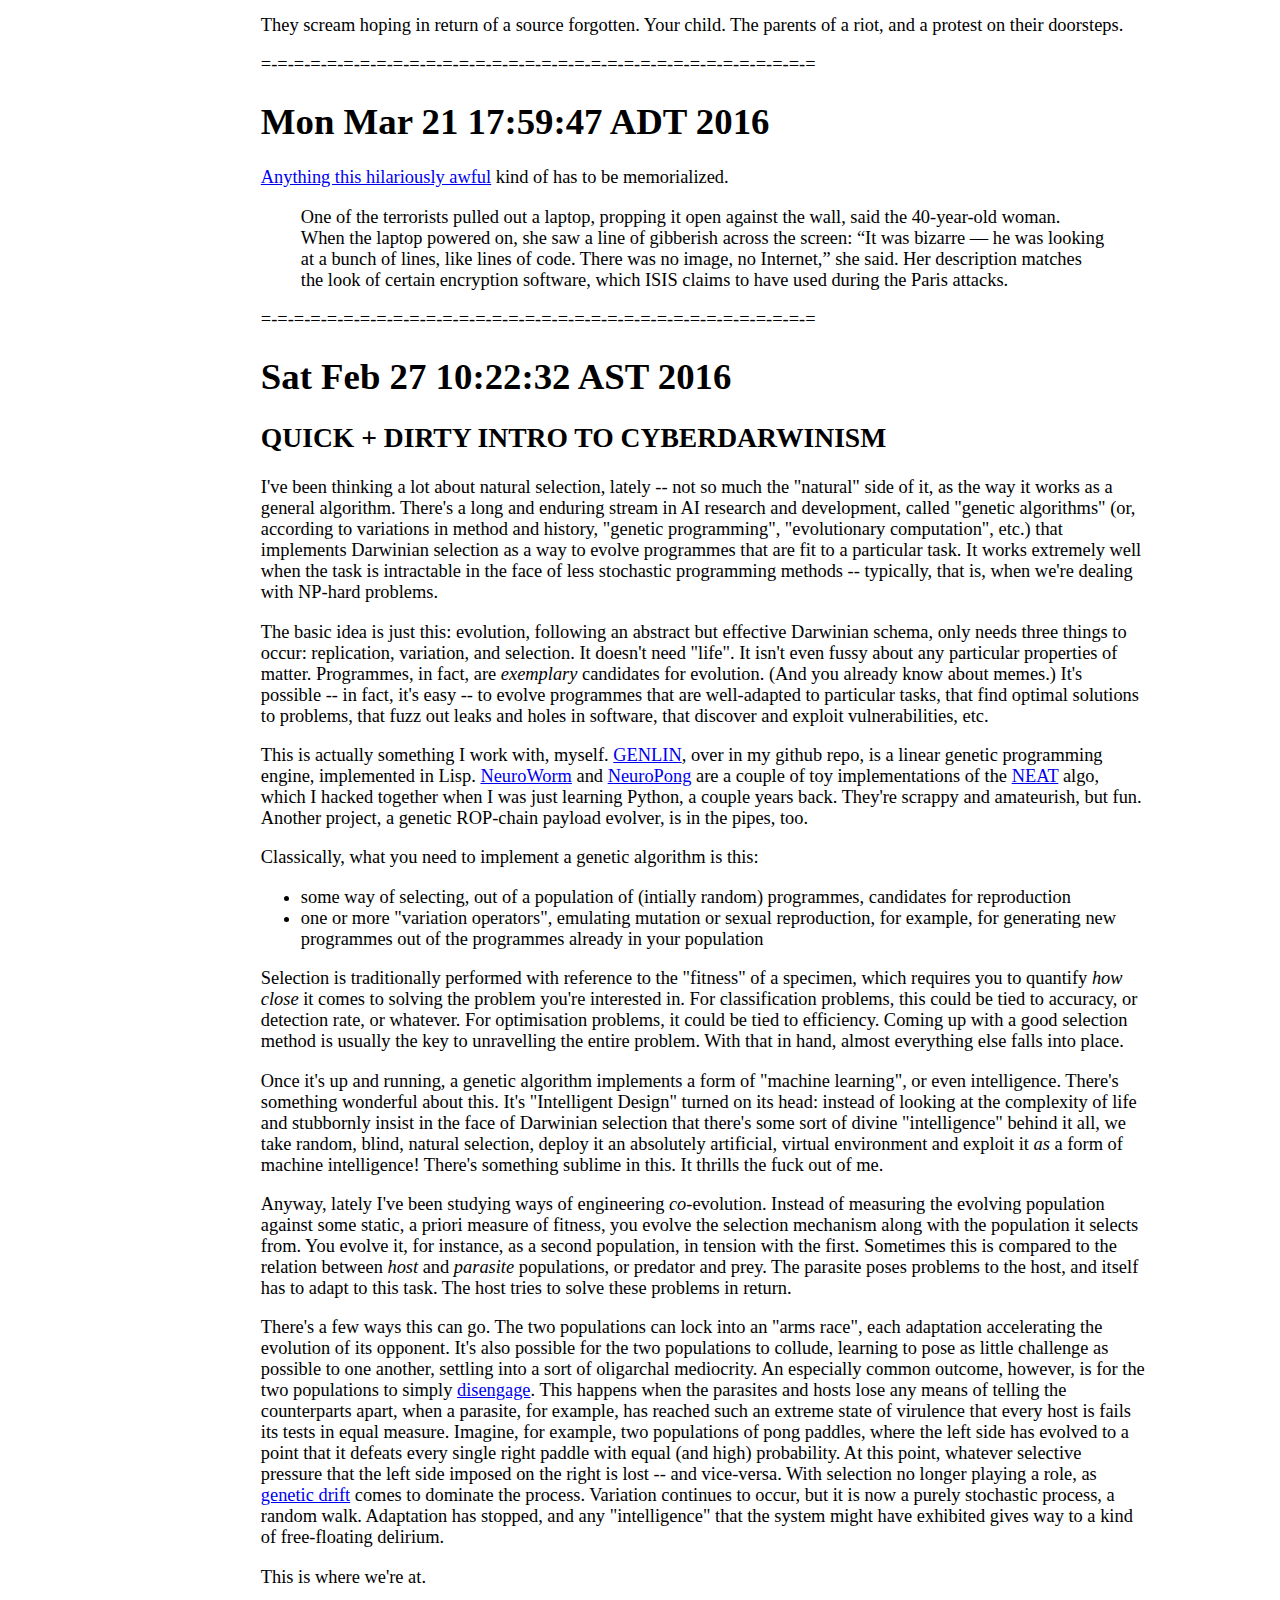
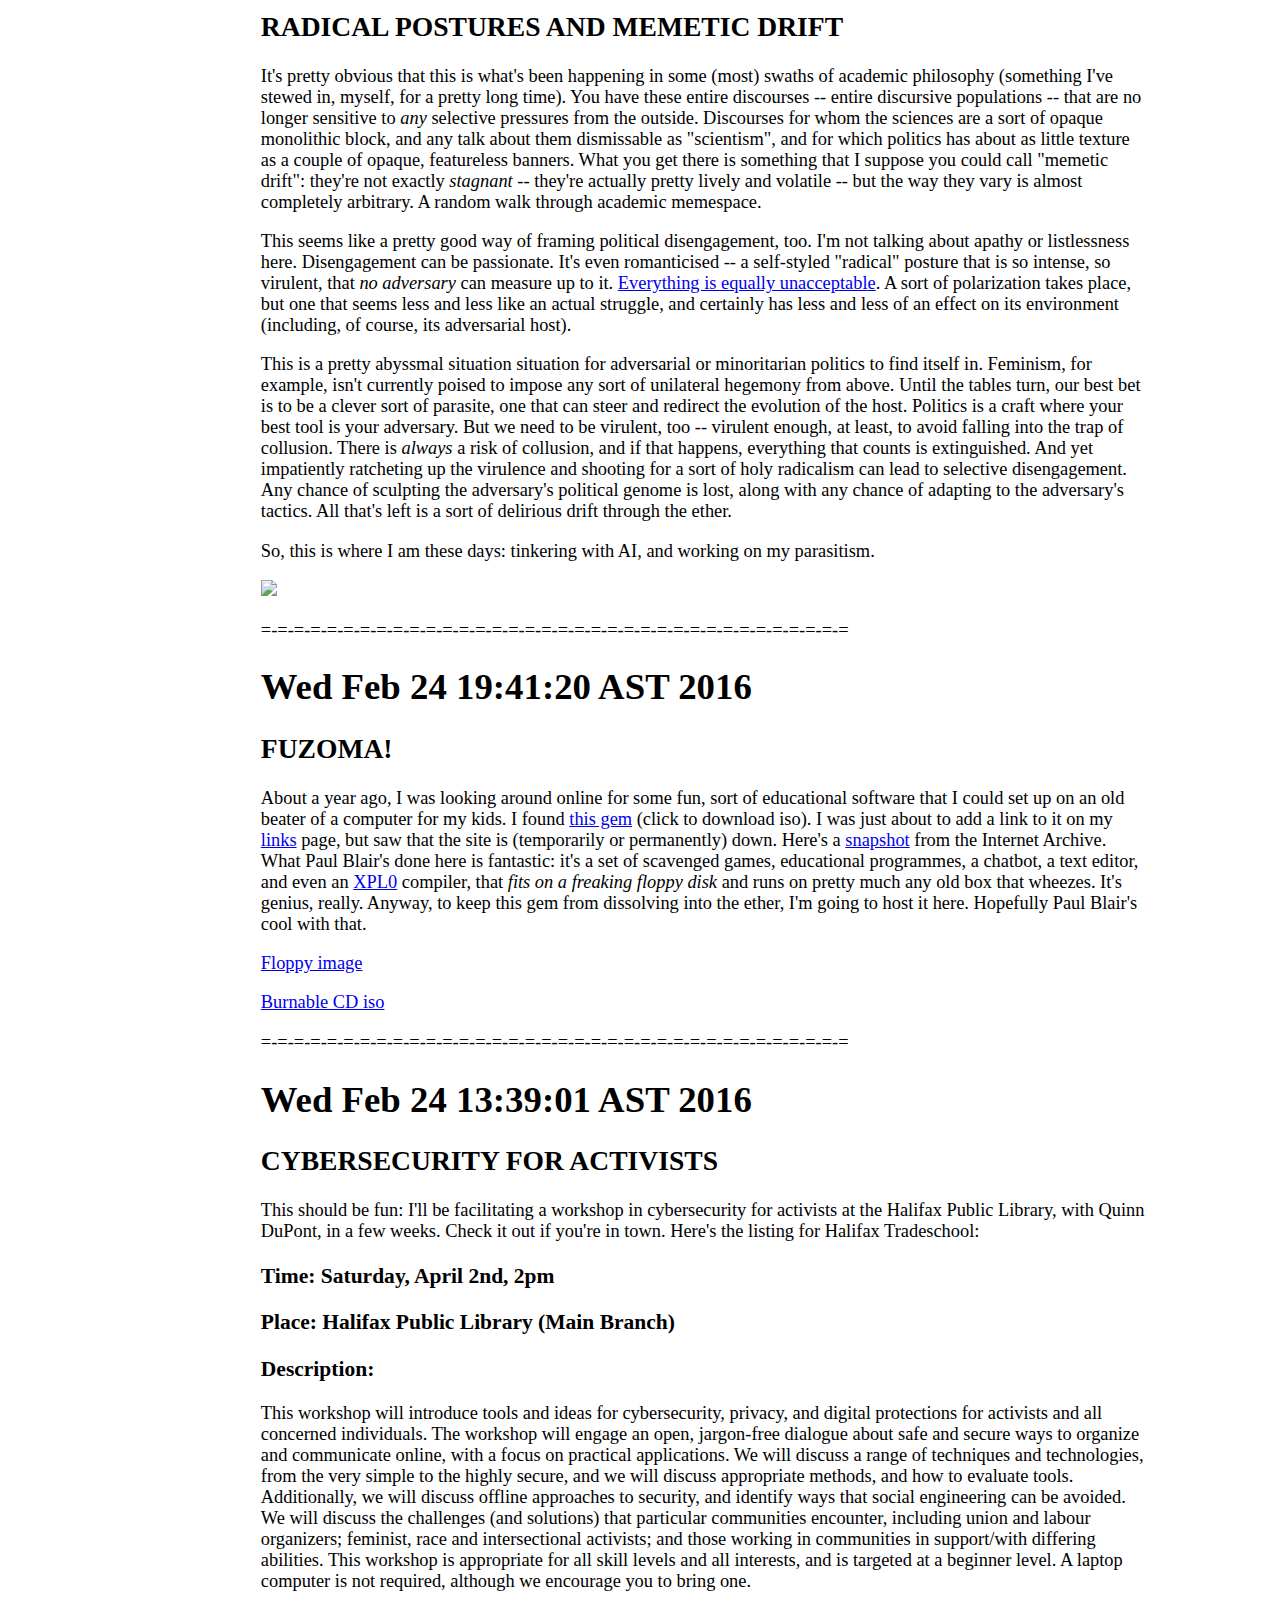
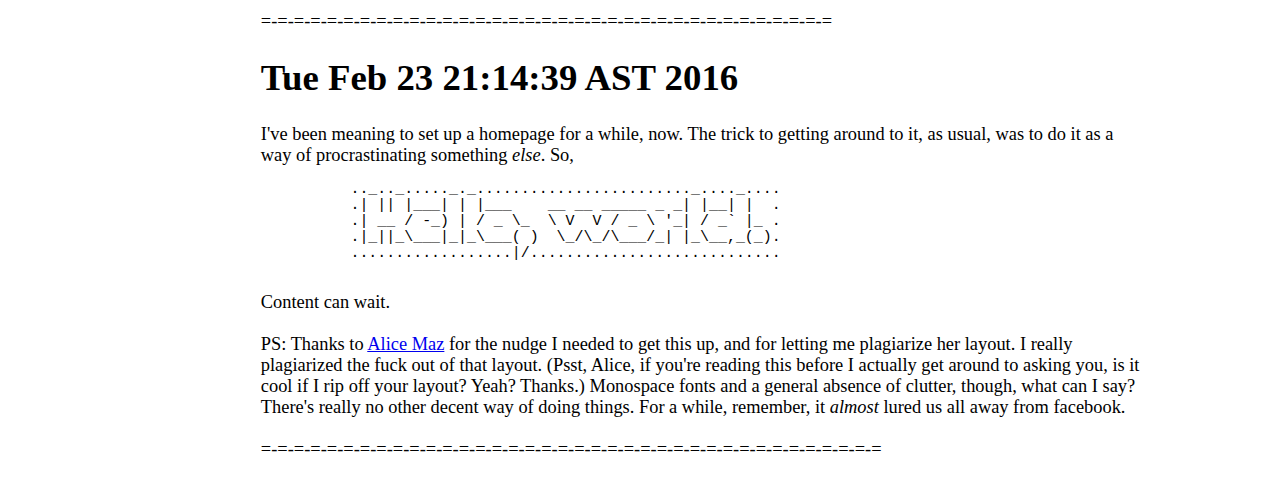
==== commit b5d8a957: "fixed bad link" ====
--- a/index.html
+++ b/index.html
@@ -114,6 +114,7 @@
               because YOLO.</li><br>
             <li>open an SBCL REPL, and run
               <pre>
+                (load "quicklisp/setup.lisp")
                 (ql:quickload :stumpwm)
               </pre>
               to make sure everything works. Does it? Good. Now
@@ -160,7 +161,7 @@
               your $PATH directories, like /usr/bin/, in dom0.</li><br>
 
             <li> Now you're ready to go and
-            follow <a href="https://github.com/stumpwm/stumpwm-contrib/tree/master/util/qubes">this
+            follow <a href="https://github.com/stumpwm/stumpwm/wiki/Xubuntu-XFCE-AndStumpWM">this
             handy tutorial</a>, which shows you how to use StumpWM
             with Xubuntu. The process to use here is essentially the
               same.</li><br>
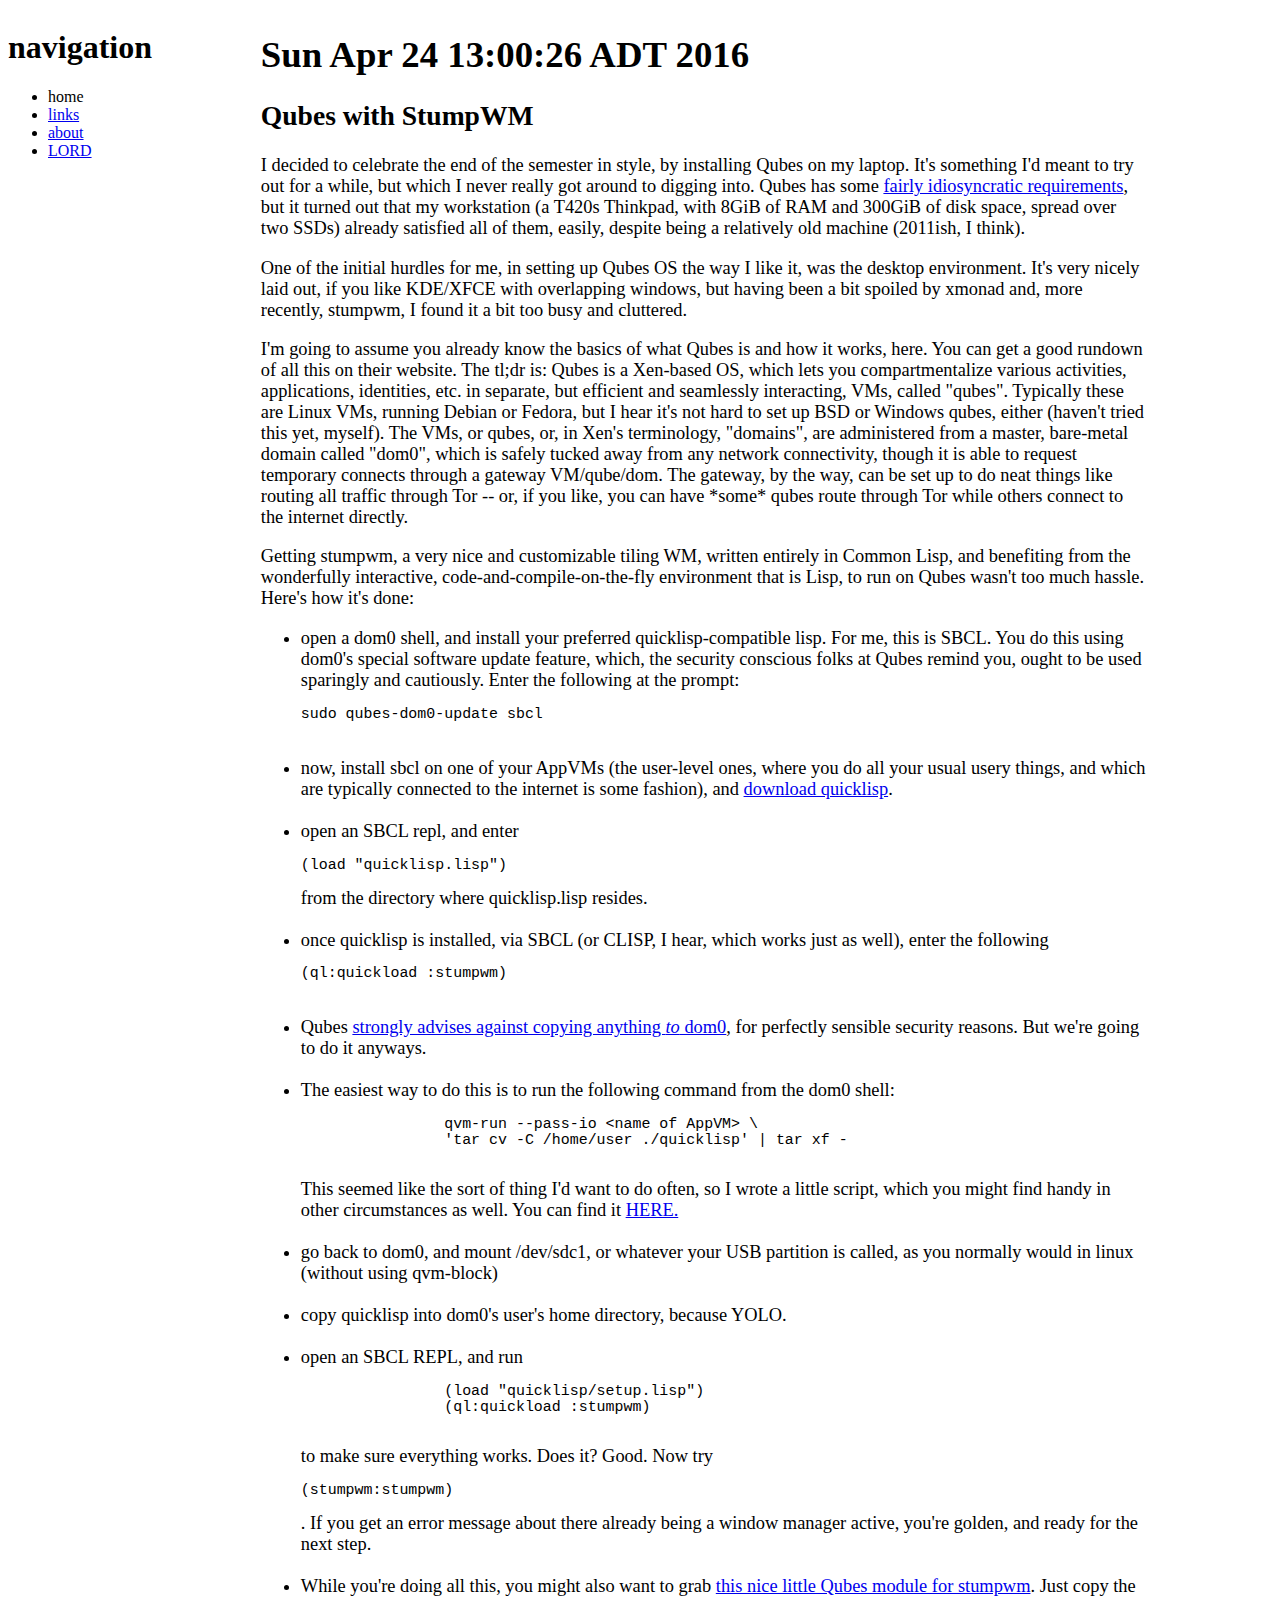
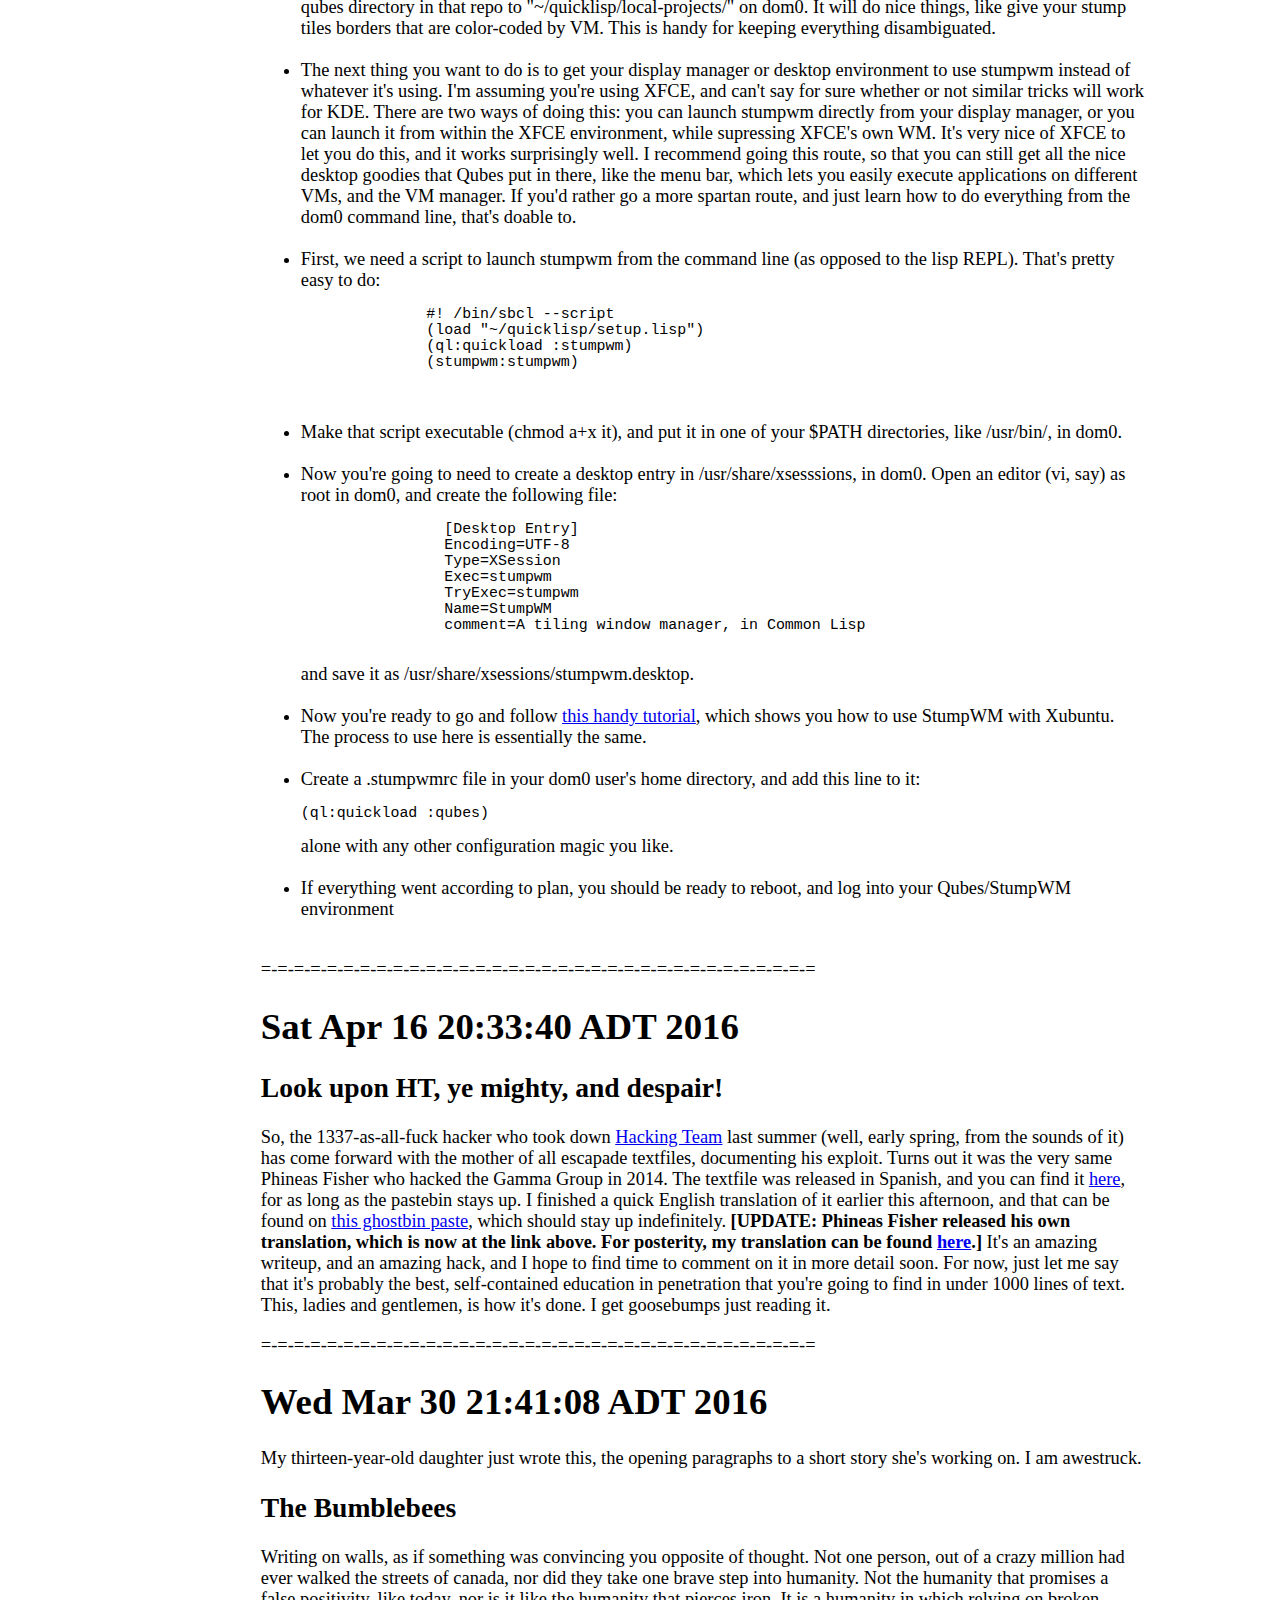
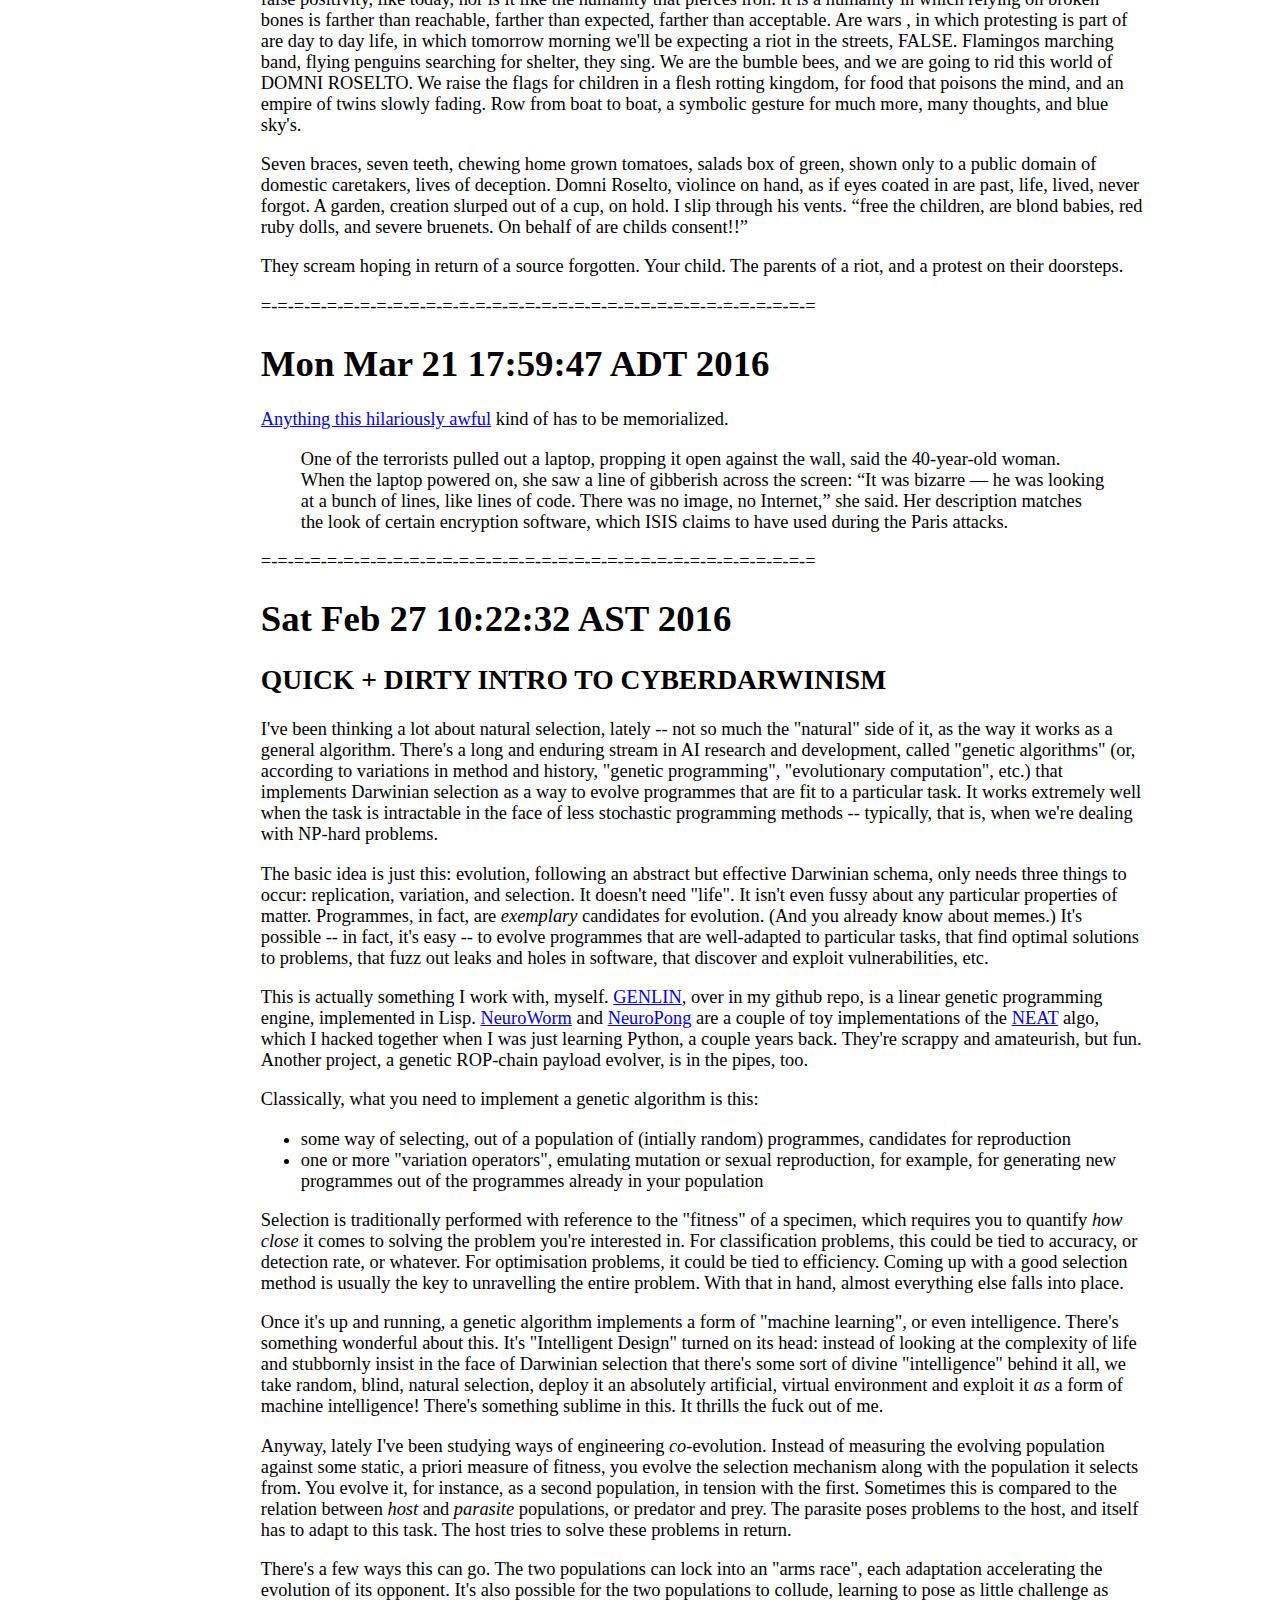
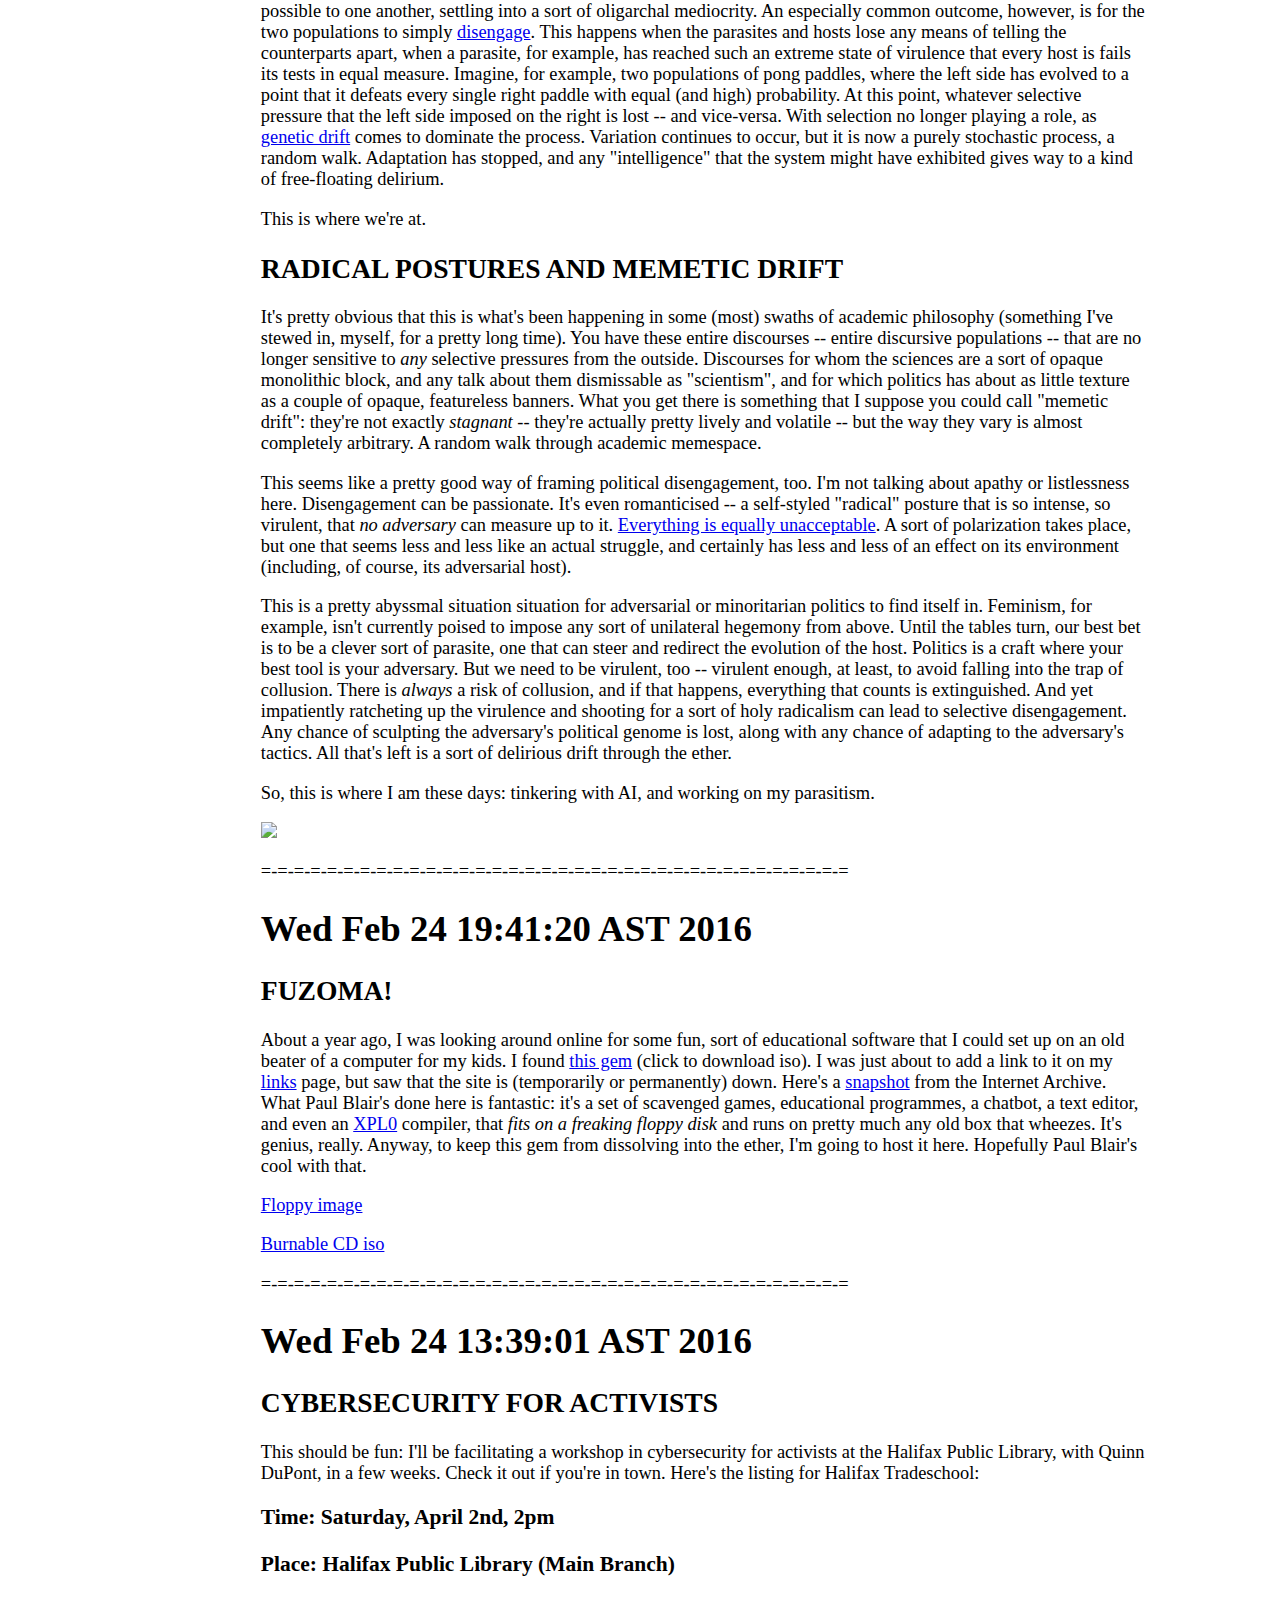
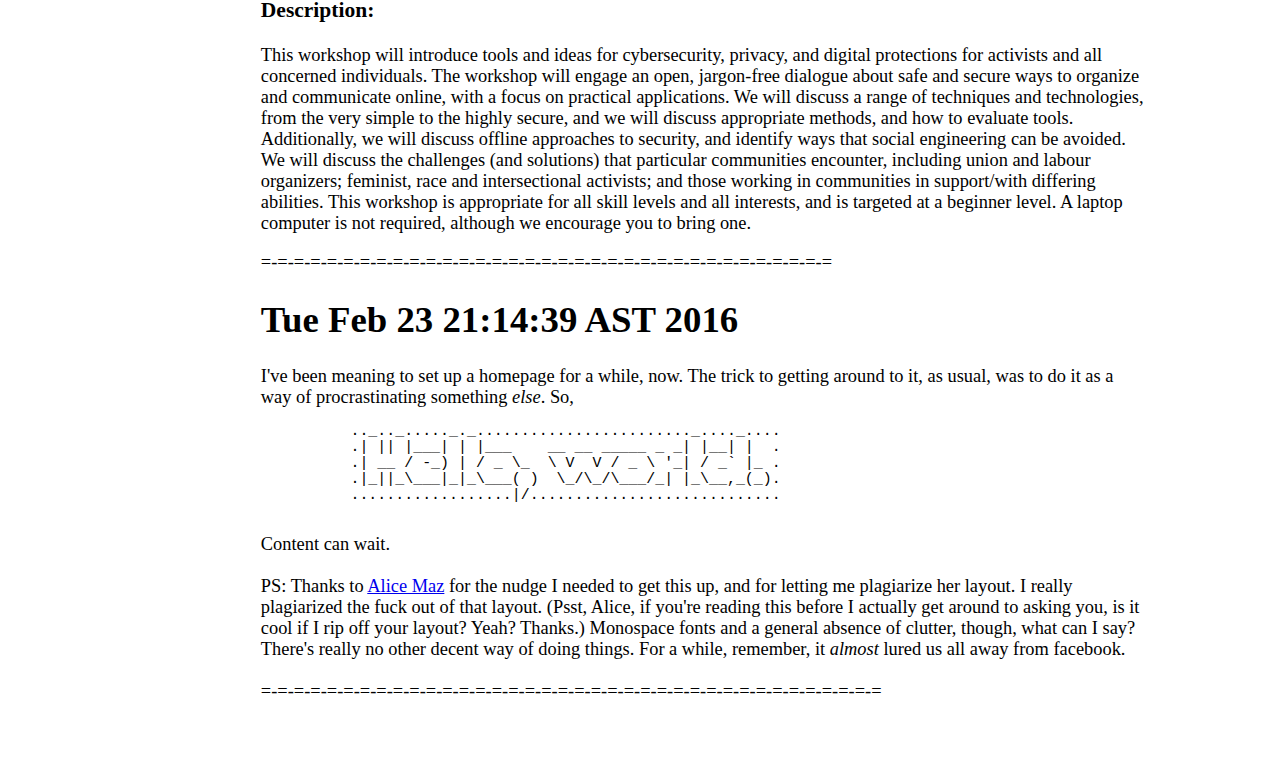
==== commit 7f2cd6e7: "added desktop entry file" ====
--- a/index.html
+++ b/index.html
@@ -157,9 +157,26 @@
               (stumpwm:stumpwm)
             </pre></li><br>
             
-            <li> Make that script executable, and put it in one of
-              your $PATH directories, like /usr/bin/, in dom0.</li><br>
-
+            <li> Make that script executable (chmod a+x it), and put it
+              in one of your $PATH directories, like /usr/bin/, in
+              dom0.</li><br>
+
+            <li>Now you're going to need to create a desktop entry in
+            /usr/share/xsesssions, in dom0. Open an editor (vi, say)
+              as root in dom0, and create the following file:
+              <pre>
+                [Desktop Entry]
+                Encoding=UTF-8
+                Type=XSession
+                Exec=stumpwm
+                TryExec=stumpwm
+                Name=StumpWM
+                comment=A tiling window manager, in Common Lisp
+              </pre>
+              and save it as /usr/share/xsessions/stumpwm.desktop.</li><br>
+              
+              
+            
             <li> Now you're ready to go and
             follow <a href="https://github.com/stumpwm/stumpwm/wiki/Xubuntu-XFCE-AndStumpWM">this
             handy tutorial</a>, which shows you how to use StumpWM
